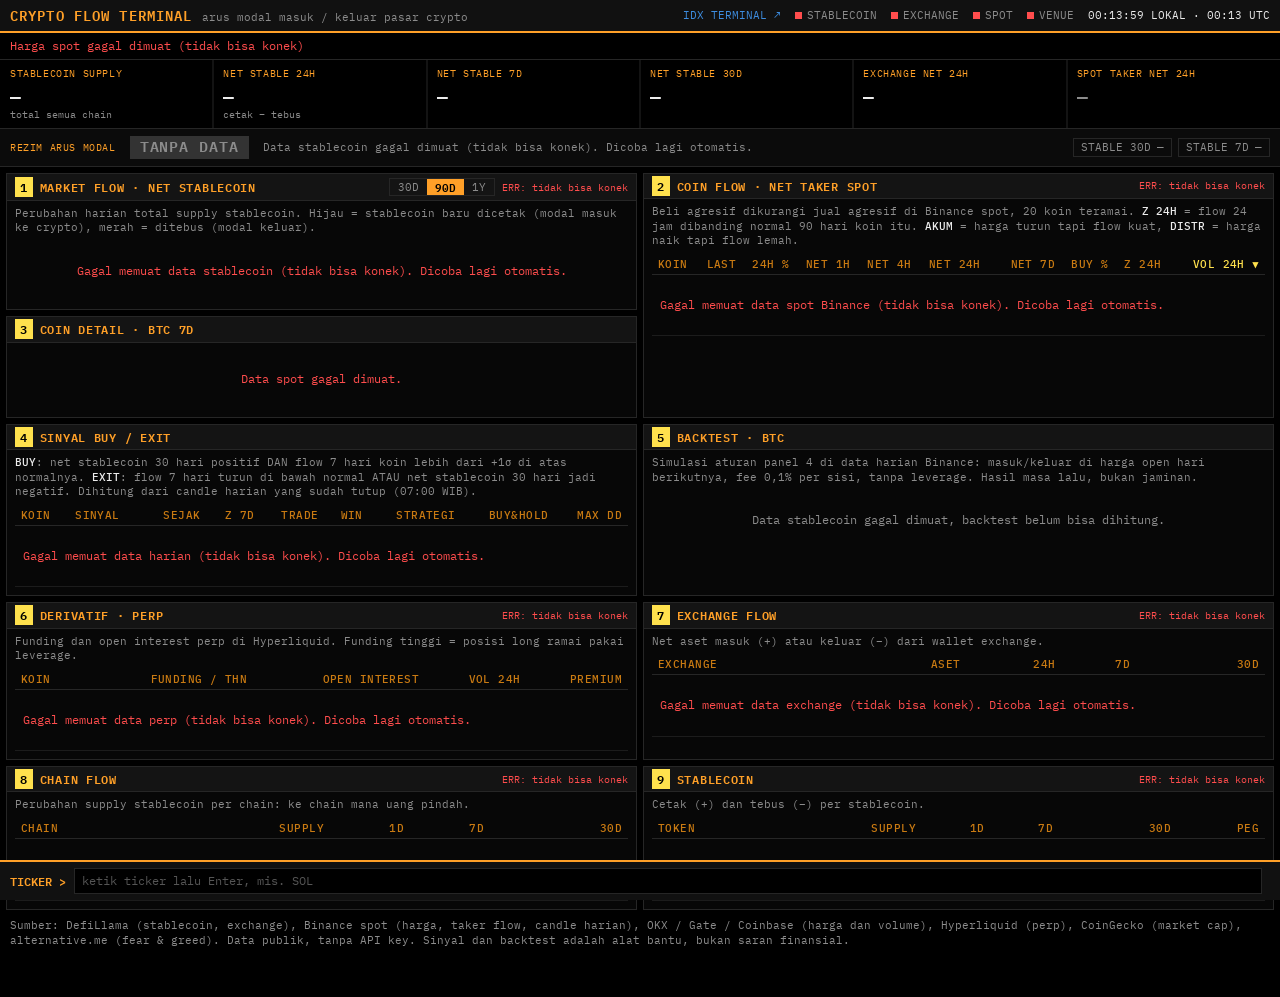
==== site/crypto/index.html @ e177fddb "Crypto Flow Terminal: sinyal BUY/EXIT, backtest, rezim, derivatif, venue lain - Panel sinyal BUY/EXI" ====
<!DOCTYPE html>
<html lang="id">
<head>
<meta charset="utf-8">
<meta name="viewport" content="width=device-width, initial-scale=1">
<title>Crypto Flow Terminal</title>
<link rel="preconnect" href="https://fonts.googleapis.com">
<link href="https://fonts.googleapis.com/css2?family=IBM+Plex+Mono:wght@400;500;600&display=swap" rel="stylesheet">
<style>
:root{
  --bg:#000; --panel:#070707; --line:#262626; --grid:#1c1c1c;
  --amber:#ffa028; --amber2:#c97a12; --key:#ffe14d; --ink:#ececec; --mute:#8c8c8c;
  --up:#2bd97c; --dn:#ff4d4d; --blue:#3d8de0;
}
*{box-sizing:border-box}
html,body{margin:0;background:var(--bg);color:var(--ink);font:12px/1.35 "IBM Plex Mono",Consolas,Menlo,"DejaVu Sans Mono",monospace;font-variant-numeric:tabular-nums}
a{color:var(--blue);text-decoration:none} a:hover{text-decoration:underline}
.top{display:flex;flex-wrap:wrap;gap:6px 16px;align-items:center;justify-content:space-between;padding:6px 10px;background:#111;border-bottom:2px solid var(--amber)}
.brand{color:var(--amber);font-weight:600;font-size:14px;letter-spacing:.08em}
.brand span{color:var(--mute);font-weight:400;font-size:11px;letter-spacing:0;margin-left:10px}
.sys{display:flex;flex-wrap:wrap;gap:4px 14px;align-items:center;color:var(--mute);font-size:11px}
.lamp{display:inline-block;width:7px;height:7px;background:#444;margin-right:5px}
.lamp.ok{background:var(--up)} .lamp.err{background:var(--dn)} .lamp.wait{background:var(--amber2)}
#clock{color:var(--ink)}
.tape{display:flex;gap:18px;overflow-x:auto;white-space:nowrap;padding:5px 10px;border-bottom:1px solid var(--line);scrollbar-width:none}
.tape::-webkit-scrollbar{display:none}
.tape b{color:var(--amber);font-weight:600;margin-right:6px}
.kpis{display:grid;grid-template-columns:repeat(auto-fit,minmax(150px,1fr));border-bottom:1px solid var(--line);overflow:hidden}
.kpi{padding:7px 10px;min-width:0;box-shadow:0 0 0 .5px var(--line)}
.kpi .k{color:var(--amber);font-size:10px;letter-spacing:.06em;white-space:nowrap;overflow:hidden;text-overflow:ellipsis}
.kpi .v{font-size:18px;font-weight:600;margin-top:2px;white-space:nowrap}
.kpi .s{font-size:10px;color:var(--mute);margin-top:1px;white-space:nowrap;overflow:hidden;text-overflow:ellipsis}
.regime{display:flex;flex-wrap:wrap;gap:6px 14px;align-items:center;padding:7px 10px;border-bottom:1px solid var(--line);background:#0b0b0b}
.regime .lbl{color:var(--amber);font-size:10px;letter-spacing:.06em}
.regime .state{font-size:15px;font-weight:600;padding:1px 10px;letter-spacing:.06em}
.st-on{background:var(--up);color:#000} .st-off{background:var(--dn);color:#000} .st-mid{background:var(--amber);color:#000} .st-na{background:#333;color:var(--mute)}
.regime .why{color:var(--mute);font-size:11px;flex:1 1 260px;min-width:0}
.chips{display:flex;flex-wrap:wrap;gap:4px 6px}
.chip{border:1px solid var(--line);padding:1px 7px;font-size:10.5px;white-space:nowrap}
.chip b{color:var(--mute);font-weight:400;margin-right:6px}
.grid{display:grid;gap:6px;padding:6px;grid-template-columns:repeat(6,minmax(0,1fr));
  grid-template-areas:"mkt mkt mkt coin coin coin" "det det det coin coin coin" "sig sig sig bt bt bt" "drv drv drv cex cex cex" "chain chain chain stab stab stab"}
@media(max-width:1050px){.grid{grid-template-columns:minmax(0,1fr);grid-template-areas:"mkt" "coin" "det" "sig" "bt" "drv" "cex" "chain" "stab"}}
.panel{background:var(--panel);border:1px solid var(--line);min-width:0;display:flex;flex-direction:column}
.ph{display:flex;flex-wrap:wrap;gap:4px 10px;align-items:center;justify-content:space-between;padding:4px 8px;background:#141414;border-bottom:1px solid var(--line)}
.ph h2{margin:0;font-size:12px;font-weight:600;color:var(--amber);letter-spacing:.06em}
.ph h2 i{font-style:normal;background:var(--key);color:#000;padding:0 5px;margin-right:7px}
.ph .age{color:var(--mute);font-size:10px}
.ph .age.err{color:var(--dn)}
.note{color:var(--mute);font-size:10.5px;padding:5px 8px 0;line-height:1.4}
.note b{color:var(--ink);font-weight:500}
.body{padding:6px 8px 8px;min-width:0}
.scroll{overflow-x:auto}
.seg{display:inline-flex;border:1px solid var(--line)}
.seg button{background:none;border:0;color:var(--mute);font:inherit;font-size:10.5px;padding:1px 8px;cursor:pointer}
.seg button.on{background:var(--amber);color:#000;font-weight:600}
table{width:100%;border-collapse:collapse}
th{color:var(--amber2);font-weight:500;font-size:10.5px;text-align:right;padding:3px 6px;border-bottom:1px solid var(--line);white-space:nowrap;letter-spacing:.04em}
th:first-child,td:first-child{text-align:left}
th.sort{cursor:pointer} th.sort:hover{color:var(--amber)} th.on{color:var(--key)}
td{padding:2.5px 6px;text-align:right;white-space:nowrap;border-bottom:1px solid var(--grid)}
td.l,th.l{text-align:left}
tr.pick{cursor:pointer} tr.pick:hover td{background:#141414}
tr.sel td{background:#1d1503} tr.sel td:first-child{color:var(--key)}
tr.tot td{border-top:1px solid var(--amber2);font-weight:600}
td.sym{color:var(--amber);font-weight:600}
.up{color:var(--up)} .dn{color:var(--dn)} .mute{color:var(--mute)}
.tag{display:inline-block;min-width:44px;text-align:center;padding:0 6px;font-size:10.5px;font-weight:600;letter-spacing:.04em}
.t-BUY{background:var(--up);color:#000} .t-HOLD{border:1px solid var(--up);color:var(--up)}
.t-EXIT{background:var(--dn);color:#000} .t-WAIT{border:1px solid #444;color:var(--mute)}
.t-AKUM{border:1px solid var(--up);color:var(--up)} .t-DISTR{border:1px solid var(--dn);color:var(--dn)}
.db{display:inline-block;position:relative;width:64px;height:9px;vertical-align:middle;background:linear-gradient(var(--line),var(--line)) center/1px 100% no-repeat}
.db span{position:absolute;top:1px;height:7px}
.db .p{left:50%;background:var(--up);border-radius:0 2px 2px 0} .db .n{right:50%;background:var(--dn);border-radius:2px 0 0 2px}
.empty{color:var(--mute);padding:22px 8px;text-align:center;white-space:normal}
.empty.err{color:var(--dn)}
svg{display:block;width:100%}
svg text{fill:var(--mute);font:10px "IBM Plex Mono",Consolas,Menlo,monospace}
.col .hit{fill:transparent} .col:hover .hit{fill:rgba(255,255,255,.08)}
.col .pt{opacity:0} .col:hover .pt{opacity:1}
.dh{display:flex;flex-wrap:wrap;gap:4px 18px;align-items:baseline;margin-bottom:4px}
.dh .big{font-size:18px;font-weight:600;color:var(--amber)}
.ct{color:var(--amber2);font-size:10px;letter-spacing:.05em;margin:8px 0 2px}
.lg{display:flex;flex-wrap:wrap;gap:4px 16px;font-size:10.5px;color:var(--mute);margin:4px 0 2px}
.lg i{display:inline-block;width:14px;height:2px;vertical-align:middle;margin-right:6px}
.stats{display:grid;grid-template-columns:repeat(auto-fit,minmax(96px,1fr));gap:6px 12px;margin-bottom:4px}
.stats div>span{display:block;color:var(--mute);font-size:10px;letter-spacing:.04em}
.stats div b{font-size:14px;font-weight:600;white-space:nowrap}
#tip{position:fixed;z-index:9;pointer-events:none;display:none;background:#000;border:1px solid var(--amber);padding:4px 7px;font-size:11px;white-space:nowrap}
#tip b{color:var(--amber);font-weight:500}
.cmd{display:flex;align-items:center;gap:8px;padding:6px 10px;border-top:2px solid var(--amber);background:#111;position:sticky;bottom:0}
.cmd label{color:var(--amber);font-weight:600}
.cmd input{flex:1;min-width:0;background:#000;border:1px solid var(--line);color:var(--key);font:inherit;padding:4px 7px;text-transform:uppercase;outline:none}
.cmd input:focus{border-color:var(--amber)}
.cmd input::placeholder{color:#555;text-transform:none}
.cmd span{color:var(--mute);font-size:10.5px}
.foot{color:var(--mute);font-size:10.5px;padding:2px 10px 8px;line-height:1.5}
</style>
</head>
<body>
<div class="top">
  <div class="brand">CRYPTO FLOW TERMINAL<span>arus modal masuk / keluar pasar crypto</span></div>
  <div class="sys">
    <a href="../">IDX TERMINAL ↗</a>
    <span><i class="lamp" id="l-llama"></i>STABLECOIN</span>
    <span><i class="lamp" id="l-cex"></i>EXCHANGE</span>
    <span><i class="lamp" id="l-bin"></i>SPOT</span>
    <span><i class="lamp" id="l-ven"></i>VENUE</span>
    <span id="clock"></span>
  </div>
</div>
<div class="tape" id="tape"><span class="mute">memuat harga…</span></div>
<div class="kpis" id="kpis"></div>
<div class="regime" id="regime"></div>

<div class="grid">
  <section class="panel" style="grid-area:mkt">
    <div class="ph"><h2><i>1</i>MARKET FLOW · NET STABLECOIN</h2>
      <div><span class="seg" id="rng"><button data-r="30">30D</button><button data-r="90">90D</button><button data-r="365">1Y</button></span> <span class="age" id="a-mkt"></span></div></div>
    <div class="note">Perubahan harian total supply stablecoin. Hijau = stablecoin baru dicetak (modal masuk ke crypto), merah = ditebus (modal keluar).</div>
    <div class="body"><div id="c-mkt"></div></div>
  </section>

  <section class="panel" style="grid-area:coin">
    <div class="ph"><h2><i>2</i>COIN FLOW · NET TAKER SPOT</h2><span class="age" id="a-coin"></span></div>
    <div class="note">Beli agresif dikurangi jual agresif di Binance spot, 20 koin teramai. <b>Z 24H</b> = flow 24 jam dibanding normal 90 hari koin itu. <b>AKUM</b> = harga turun tapi flow kuat, <b>DISTR</b> = harga naik tapi flow lemah.</div>
    <div class="body scroll"><table><thead id="h-coin"></thead><tbody id="b-coin"></tbody></table></div>
  </section>

  <section class="panel" style="grid-area:det">
    <div class="ph"><h2><i>3</i>COIN DETAIL · <span id="d-sym">BTC</span> 7D</h2><span class="age" id="a-det"></span></div>
    <div class="body"><div id="c-det"></div></div>
  </section>

  <section class="panel" style="grid-area:sig">
    <div class="ph"><h2><i>4</i>SINYAL BUY / EXIT</h2><span class="age" id="a-sig"></span></div>
    <div class="note"><b>BUY</b>: net stablecoin 30 hari positif DAN flow 7 hari koin lebih dari +1σ di atas normalnya. <b>EXIT</b>: flow 7 hari turun di bawah normal ATAU net stablecoin 30 hari jadi negatif. Dihitung dari candle harian yang sudah tutup (07:00 WIB).</div>
    <div class="body scroll"><table><thead><tr><th>KOIN</th><th class="l">SINYAL</th><th>SEJAK</th><th>Z 7D</th><th>TRADE</th><th>WIN</th><th>STRATEGI</th><th>BUY&amp;HOLD</th><th>MAX DD</th></tr></thead><tbody id="b-sig"></tbody></table></div>
  </section>

  <section class="panel" style="grid-area:bt">
    <div class="ph"><h2><i>5</i>BACKTEST · <span id="bt-sym">BTC</span></h2><span class="age" id="a-bt"></span></div>
    <div class="note">Simulasi aturan panel 4 di data harian Binance: masuk/keluar di harga open hari berikutnya, fee 0,1% per sisi, tanpa leverage. Hasil masa lalu, bukan jaminan.</div>
    <div class="body"><div id="c-bt"></div></div>
  </section>

  <section class="panel" style="grid-area:drv">
    <div class="ph"><h2><i>6</i>DERIVATIF · PERP</h2><span class="age" id="a-drv"></span></div>
    <div class="note">Funding dan open interest perp di Hyperliquid. Funding tinggi = posisi long ramai pakai leverage.</div>
    <div class="body scroll"><table><thead><tr><th>KOIN</th><th>FUNDING / THN</th><th>OPEN INTEREST</th><th>VOL 24H</th><th>PREMIUM</th></tr></thead><tbody id="b-drv"></tbody></table></div>
  </section>

  <section class="panel" style="grid-area:cex">
    <div class="ph"><h2><i>7</i>EXCHANGE FLOW</h2><span class="age" id="a-cex"></span></div>
    <div class="note">Net aset masuk (+) atau keluar (−) dari wallet exchange.</div>
    <div class="body scroll"><table><thead><tr><th>EXCHANGE</th><th>ASET</th><th>24H</th><th>7D</th><th></th><th>30D</th></tr></thead><tbody id="b-cex"></tbody></table></div>
  </section>

  <section class="panel" style="grid-area:chain">
    <div class="ph"><h2><i>8</i>CHAIN FLOW</h2><span class="age" id="a-chain"></span></div>
    <div class="note">Perubahan supply stablecoin per chain: ke chain mana uang pindah.</div>
    <div class="body scroll"><table><thead><tr><th>CHAIN</th><th>SUPPLY</th><th>1D</th><th>7D</th><th></th><th>30D</th></tr></thead><tbody id="b-chain"></tbody></table></div>
  </section>

  <section class="panel" style="grid-area:stab">
    <div class="ph"><h2><i>9</i>STABLECOIN</h2><span class="age" id="a-stab"></span></div>
    <div class="note">Cetak (+) dan tebus (−) per stablecoin.</div>
    <div class="body scroll"><table><thead><tr><th>TOKEN</th><th>SUPPLY</th><th>1D</th><th>7D</th><th></th><th>30D</th><th>PEG</th></tr></thead><tbody id="b-stab"></tbody></table></div>
  </section>
</div>

<div class="foot">Sumber: DefiLlama (stablecoin, exchange), Binance spot (harga, taker flow, candle harian), OKX / Gate / Coinbase (harga dan volume), Hyperliquid (perp), CoinGecko (market cap), alternative.me (fear &amp; greed). Data publik, tanpa API key. Sinyal dan backtest adalah alat bantu, bukan saran finansial.</div>
<div class="cmd"><label for="cmd">TICKER &gt;</label><input id="cmd" placeholder="ketik ticker lalu Enter, mis. SOL" autocomplete="off" spellcheck="false"><span id="cmd-msg"></span></div>
<div id="tip"></div>

<script>
'use strict';
const LL='https://stablecoins.llama.fi', LA='https://api.llama.fi';
const BIN=['https://data-api.binance.vision','https://api.binance.com'];
const SKIP=new Set('USDC FDUSD TUSD USDP DAI BUSD USD1 XUSD BFUSD USDE PYUSD RLUSD USDS FRAX EUR EURI AEUR GBP TRY BRL WBTC WBETH BNSOL PAXG XAUT'.split(' '));
const TAPE=['BTC','ETH','SOL','BNB','XRP','DOGE','ADA','TRX'];
const DAY=864e5;
/* aturan sinyal */
const ZW=7, ZN=90, ZIN=1, ZOUT=0, WARM=100, FEE=0.001;
const S={ feed:{}, series:[], smap:null, assets:[], chains:[], cex:[], cexTot:null, tick:{}, coins:[], coinsAt:0, flows:{}, daily:{}, mcache:{},
  okx:{}, gate:{}, cb:{}, hl:{}, sel:'BTC', range:90, sort:'vol', glob:null, fng:null, binHost:null, rot:0 };
try{ const p=JSON.parse(localStorage.getItem('flow-terminal')||'{}'); if(p.sel) S.sel=p.sel; if(p.range) S.range=p.range; if(p.sort) S.sort=p.sort; }catch(e){}
const keep=()=>{ try{ localStorage.setItem('flow-terminal',JSON.stringify({sel:S.sel,range:S.range,sort:S.sort})); }catch(e){} };

/* ---------- helpers ---------- */
const $=id=>document.getElementById(id);
const esc=s=>String(s==null?'':s).replace(/[&<>"']/g,c=>({'&':'&amp;','<':'&lt;','>':'&gt;','"':'&quot;',"'":'&#39;'}[c]));
const num=v=>(v==null||v===''||!isFinite(+v))?null:+v;
const sumv=o=>o?Object.values(o).reduce((a,b)=>a+(+b||0),0):0;
function abbr(a){ return a>=1e12?(a/1e12).toFixed(2)+'T':a>=1e9?(a/1e9).toFixed(2)+'B':a>=1e6?(a/1e6).toFixed(1)+'M':a>=1e3?(a/1e3).toFixed(0)+'K':a.toFixed(0); }
const money=v=>v==null?'—':'$'+abbr(Math.abs(v));
const flow=v=>v==null?'<span class="mute">—</span>':'<span class="'+(v>=0?'up':'dn')+'">'+(v>=0?'+':'−')+abbr(Math.abs(v))+'</span>';
const flowTxt=v=>v==null?'—':(v>=0?'+':'−')+'$'+abbr(Math.abs(v));
const sgn=(v,d,suf)=>v==null?'<span class="mute">—</span>':'<span class="'+(v>=0?'up':'dn')+'">'+(v>=0?'+':'−')+Math.abs(v).toFixed(d==null?2:d)+(suf||'')+'</span>';
const pct=(v,d)=>sgn(v,d,'%');
const pctTxt=(v,d)=>v==null?'—':(v>=0?'+':'−')+Math.abs(v).toFixed(d==null?0:d)+'%';
const price=p=>p==null?'—':p>=1000?p.toLocaleString('en-US',{maximumFractionDigits:0}):p>=1?p.toFixed(2):p>=0.01?p.toFixed(4):p.toPrecision(3);
function ago(ts){ if(!ts) return ''; const s=Math.max(0,(Date.now()-ts)/1000); return s<90?Math.floor(s)+'s':s<5400?Math.floor(s/60)+'m':(s/3600).toFixed(1)+'h'; }
const dfmt=new Intl.DateTimeFormat('id-ID',{day:'2-digit',month:'short',timeZone:'UTC'});
const yfmt=new Intl.DateTimeFormat('id-ID',{day:'2-digit',month:'short',year:'2-digit',timeZone:'UTC'});
const mfmt=new Intl.DateTimeFormat('id-ID',{month:'short',year:'2-digit',timeZone:'UTC'});
const hfmt=new Intl.DateTimeFormat('id-ID',{day:'2-digit',month:'short',hour:'2-digit',minute:'2-digit',hour12:false});
const lfmt=new Intl.DateTimeFormat('id-ID',{day:'2-digit',month:'short'});
function divbar(v,max){ if(v==null||!max) return '<span class="db"></span>'; const w=Math.min(50,Math.abs(v)/max*50);
  return '<span class="db"><span class="'+(v>=0?'p':'n')+'" style="width:'+w.toFixed(1)+'%"></span></span>'; }

async function getJSON(url,ms,opt){ const c=new AbortController(), t=setTimeout(()=>c.abort(),ms||25000);
  try{ const r=await fetch(url,Object.assign({signal:c.signal},opt||{})); if(!r.ok) throw new Error('HTTP '+r.status); return await r.json(); }
  finally{ clearTimeout(t); } }
async function bget(path){ const hosts=S.binHost?[S.binHost,...BIN.filter(h=>h!==S.binHost)]:BIN; let err;
  for(const h of hosts){ try{ const j=await getJSON(h+path,15000); S.binHost=h; return j; }catch(e){ err=e; } } throw err; }
async function feed(name,fn,quiet){ const f=S.feed[name]||(S.feed[name]={});
  try{ await fn(); f.ok=true; f.at=Date.now(); f.err=''; }
  catch(e){ f.ok=false; f.err=e&&e.name==='AbortError'?'timeout':/fetch|network/i.test(e&&e.message||'')?'tidak bisa konek':(e&&e.message)||'error'; }
  if(!quiet) render(); }

/* ---------- loaders ---------- */
const loadSeries=()=>feed('series',async()=>{
  const j=await getJSON(LL+'/stablecoincharts/all',45000);
  const s=j.map(d=>({t:+d.date*1000,v:sumv(d.totalCirculatingUSD)})).filter(x=>x.t&&x.v>0);
  if(s.length<40) throw new Error('data kosong'); S.series=s; S.smap=new Map(s.map(x=>[x.t,x.v])); S.mcache={}; });

const loadStables=()=>feed('stables',async()=>{
  const j=await getJSON(LL+'/stablecoins?includePrices=true',45000);
  const P=[['d1','circulatingPrevDay'],['d7','circulatingPrevWeek'],['d30','circulatingPrevMonth']];
  const assets=[], ch={};
  for(const a of j.peggedAssets||[]){
    if(a.pegType!=='peggedUSD') continue;
    const cur=num(a.circulating&&a.circulating.peggedUSD); if(!cur) continue;
    const row={sym:a.symbol,name:a.name,cur,price:num(a.price)};
    for(const [k,f] of P){ const pv=num(a[f]&&a[f].peggedUSD); row[k]=pv==null?null:cur-pv; }
    assets.push(row);
    for(const [c,o] of Object.entries(a.chainCirculating||{})){
      const cc=num(o.current&&o.current.peggedUSD); if(cc==null) continue;
      const e=ch[c]||(ch[c]={name:c,cur:0,d1:0,d7:0,d30:0}); e.cur+=cc;
      for(const [k,f] of P){ const pv=num(o[f]&&o[f].peggedUSD); if(pv!=null) e[k]+=cc-pv; }
    }
  }
  if(!assets.length) throw new Error('data kosong');
  S.assets=assets.sort((a,b)=>b.cur-a.cur).slice(0,14);
  S.chains=Object.values(ch).sort((a,b)=>b.cur-a.cur).slice(0,14); });

const loadCex=()=>feed('cex',async()=>{
  const j=await getJSON(LA+'/cexs',30000);
  const rows=(j.cexs||[]).map(c=>({name:c.name,tvl:num(c.cleanAssetsTvl)||num(c.currentTvl),d1:num(c.inflows_24h),d7:num(c.inflows_1w),d30:num(c.inflows_1m)})).filter(c=>c.tvl>0);
  if(!rows.length) throw new Error('data kosong');
  const tot={tvl:0,d1:0,d7:0,d30:0}; for(const r of rows){ tot.tvl+=r.tvl; tot.d1+=r.d1||0; tot.d7+=r.d7||0; tot.d30+=r.d30||0; }
  S.cexTot=tot; S.cex=rows.sort((a,b)=>b.tvl-a.tvl).slice(0,13); });

const loadTickers=()=>feed('bin',async()=>{
  const all=await bget('/api/v3/ticker/24hr');
  const t={};
  for(const x of all){ const s=x.symbol||''; if(!s.endsWith('USDT')) continue; const b=s.slice(0,-4);
    if(!b||SKIP.has(b)||/(UP|DOWN|BULL|BEAR)$/.test(b)) continue;
    t[b]={sym:b,last:num(x.lastPrice),chg:num(x.priceChangePercent),vol:num(x.quoteVolume)||0}; }
  if(!Object.keys(t).length) throw new Error('data kosong');
  S.tick=t;
  if(!S.coins.length||Date.now()-S.coinsAt>300000){
    S.coins=Object.values(t).filter(x=>x.last>0).sort((a,b)=>b.vol-a.vol).slice(0,20).map(x=>x.sym); S.coinsAt=Date.now();
    if(!t[S.sel]) S.sel=S.coins[0]; }
});
async function loadFlow(sym){
  try{ const k=await bget('/api/v3/klines?symbol='+encodeURIComponent(sym)+'USDT&interval=15m&limit=672');
    if(!Array.isArray(k)||!k.length) return;
    S.flows[sym]={at:Date.now(),bars:k.map(a=>({t:+a[0],c:+a[4],q:+a[7],tb:+a[10]}))}; }catch(e){}
}
async function loadDaily(sym){
  try{ const k=await bget('/api/v3/klines?symbol='+encodeURIComponent(sym)+'USDT&interval=1d&limit=1000');
    if(!Array.isArray(k)||k.length<2) return;
    k.pop();   /* candle terakhir masih berjalan: sinyal cuma pakai yang sudah tutup */
    S.daily[sym]={at:Date.now(),bars:k.map(a=>({t:+a[0],o:+a[1],c:+a[4],q:+a[7],tb:+a[10]}))}; delete S.mcache[sym]; }catch(e){}
}
const loadGlobal=()=>feed('glob',async()=>{ const d=(await getJSON('https://api.coingecko.com/api/v3/global',15000)).data;
  S.glob={mcap:num(d.total_market_cap.usd),chg:num(d.market_cap_change_percentage_24h_usd),btcd:num(d.market_cap_percentage.btc)}; });
const loadFng=()=>feed('fng',async()=>{ const d=(await getJSON('https://api.alternative.me/fng/?limit=1',15000)).data[0];
  S.fng={v:num(d.value),label:d.value_classification}; });

/* venue lain: harga + volume 24 jam */
const loadOkx=()=>feed('okx',async()=>{ const j=await getJSON('https://www.okx.com/api/v5/market/tickers?instType=SPOT',20000); const m={};
  for(const x of j.data||[]){ const id=x.instId||''; if(!id.endsWith('-USDT')) continue; const last=num(x.last), o=num(x.open24h);
    m[id.slice(0,-5)]={last,chg:last&&o?(last/o-1)*100:null,vol:num(x.volCcy24h)}; }
  if(!Object.keys(m).length) throw new Error('data kosong'); S.okx=m; },true);
const loadGate=()=>feed('gate',async()=>{ const j=await getJSON('https://api.gateio.ws/api/v4/spot/tickers',20000); const m={};
  for(const x of j||[]){ const id=x.currency_pair||''; if(!id.endsWith('_USDT')) continue; m[id.slice(0,-5)]={last:num(x.last),chg:num(x.change_percentage),vol:num(x.quote_volume)}; }
  if(!Object.keys(m).length) throw new Error('data kosong'); S.gate=m; },true);
const loadHl=()=>feed('hl',async()=>{ const j=await getJSON('https://api.hyperliquid.xyz/info',20000,{method:'POST',headers:{'Content-Type':'application/json'},body:JSON.stringify({type:'metaAndAssetCtxs'})});
  const m={}; (j[0].universe||[]).forEach((u,i)=>{ const c=j[1][i]; if(!c||u.isDelisted) return; let name=u.name, k=1;
    if(/^k[A-Z]/.test(name)){ name=name.slice(1); k=1000; }
    const mark=num(c.markPx), prev=num(c.prevDayPx), oi=num(c.openInterest), f=num(c.funding), pr=num(c.premium);
    m[name]={last:mark==null?null:mark/k,chg:mark&&prev?(mark/prev-1)*100:null,vol:num(c.dayNtlVlm),oi:oi!=null&&mark!=null?oi*mark:null,fund:f==null?null:f*24*365*100,prem:pr==null?null:pr*100}; });
  if(!Object.keys(m).length) throw new Error('data kosong'); S.hl=m; },true);
async function loadCb(sym){ try{ const d=await getJSON('https://api.exchange.coinbase.com/products/'+encodeURIComponent(sym)+'-USD/stats',12000);
  const last=num(d.last), o=num(d.open), v=num(d.volume); S.cb[sym]={at:Date.now(),last,chg:last&&o?(last/o-1)*100:null,vol:last!=null&&v!=null?v*last:null}; }
  catch(e){ S.cb[sym]={at:Date.now(),none:true}; } }
async function loadVenues(){ await Promise.all([loadOkx(),loadGate(),loadHl(),loadCb('BTC'),S.sel!=='BTC'?loadCb(S.sel):null]); renderTop(); renderDetail(); renderDrv(); }

/* ---------- flow intraday ---------- */
function stat(sym){ const f=S.flows[sym]; if(!f) return null; const b=f.bars;
  const net=n=>{ let s=0; for(const x of b.slice(-n)) s+=2*x.tb-x.q; return s; };
  let q=0,tb=0; for(const x of b.slice(-96)){ q+=x.q; tb+=x.tb; }
  const d1=net(96), o={h1:net(4),h4:net(16),d1,d7:net(672),buy:q?tb/q*100:null,z24:null,div:''};
  const m=model(sym);
  if(m&&q&&m.sd1){ o.z24=(d1/q-m.mu1)/m.sd1; const chg=(S.tick[sym]||{}).chg;
    if(chg!=null){ if(chg<=-2&&o.z24>=1) o.div='AKUM'; else if(chg>=2&&o.z24<=-1) o.div='DISTR'; } }
  return o; }

/* ---------- model sinyal + backtest (candle harian) ---------- */
function stableAt(t){ if(!S.smap) return null; for(let k=0;k<5;k++){ const v=S.smap.get(t-k*DAY); if(v) return v; } return null; }
function model(sym){
  const d=S.daily[sym]; if(!d||!S.smap) return null;
  const hit=S.mcache[sym]; if(hit&&hit.at===d.at) return hit;
  const b=d.bars, n=b.length; if(n<WARM+30) return (S.mcache[sym]={at:d.at,short:true,n});
  const fr=new Array(n).fill(null), z=new Array(n).fill(null); let sn=0,sq=0;
  for(let i=0;i<n;i++){ sn+=2*b[i].tb-b[i].q; sq+=b[i].q; if(i>=ZW){ sn-=2*b[i-ZW].tb-b[i-ZW].q; sq-=b[i-ZW].q; } if(i>=ZW-1&&sq>0) fr[i]=sn/sq; }
  for(let i=ZW+ZN-2;i<n;i++){ let m=0,ok=true; for(let j=i-ZN+1;j<=i;j++){ if(fr[j]==null){ ok=false; break; } m+=fr[j]; } if(!ok) continue; m/=ZN;
    let v=0; for(let j=i-ZN+1;j<=i;j++) v+=(fr[j]-m)*(fr[j]-m); const sd=Math.sqrt(v/ZN); z[i]=sd?(fr[i]-m)/sd:0; }
  const st=b.map(x=>{ const a=stableAt(x.t), p=stableAt(x.t-30*DAY); return a&&p?a-p:null; });
  const sig=new Array(n).fill(false); let on=false;
  for(let i=0;i<n;i++){ if(!on&&z[i]!=null&&z[i]>ZIN&&st[i]>0) on=true; else if(on&&((z[i]!=null&&z[i]<ZOUT)||(st[i]!=null&&st[i]<0))) on=false; sig[i]=on; }
  /* backtest: sinyal di close hari i dieksekusi di open hari i+1 */
  let eq=1,be=1,inP=false,ent=0,entT=0,peak=1,dd=0,bpeak=1,bdd=0,days=0; const curve=[], trades=[];
  for(let k=WARM;k<n;k++){ const want=sig[k-1];
    if(want&&!inP){ eq*=(1-FEE)*b[k].c/b[k].o; inP=true; ent=b[k].o; entT=b[k].t; }
    else if(want&&inP){ eq*=b[k].c/b[k-1].c; }
    else if(!want&&inP){ eq*=b[k].o/b[k-1].c*(1-FEE); inP=false; trades.push({a:entT,b:b[k].t,r:(b[k].o/ent*(1-FEE)*(1-FEE)-1)*100}); }
    be*= k===WARM? b[k].c/b[k].o : b[k].c/b[k-1].c;
    if(inP) days++; peak=Math.max(peak,eq); dd=Math.max(dd,1-eq/peak); bpeak=Math.max(bpeak,be); bdd=Math.max(bdd,1-be/bpeak);
    curve.push({t:b[k].t,s:eq*100,h:be*100,in:inP}); }
  if(inP) trades.push({a:entT,b:null,r:(b[n-1].c/ent*(1-FEE)-1)*100});
  const last=sig[n-1], prev=sig[n-2]; let since=1; while(since<n&&sig[n-1-since]===last) since++;
  /* distribusi flow harian 90 hari terakhir, untuk Z 24H live */
  const f1=b.slice(-ZN).map(x=>x.q?(2*x.tb-x.q)/x.q:0), mu1=f1.reduce((a,x)=>a+x,0)/f1.length, sd1=Math.sqrt(f1.reduce((a,x)=>a+(x-mu1)*(x-mu1),0)/f1.length);
  const wins=trades.filter(t=>t.r>0).length;
  return (S.mcache[sym]={at:d.at,n,from:b[WARM].t,to:b[n-1].t,state:last?(prev?'HOLD':'BUY'):(prev?'EXIT':'WAIT'),since,z:z[n-1],st30:st[n-1],
    ret:(eq-1)*100,bh:(be-1)*100,dd:dd*100,bhdd:bdd*100,nt:trades.length,win:trades.length?wins/trades.length*100:null,expo:days/(n-WARM)*100,curve,trades,mu1,sd1});
}

/* ---------- charts (SVG) ---------- */
function niceStep(x){ const p=Math.pow(10,Math.floor(Math.log10(x))), f=x/p; return (f<1.5?1:f<3.5?2:f<7.5?5:10)*p; }
function frame(el,h,lo,hi,times,tfmt,yf){
  const w=Math.max(240,el.clientWidth||600), m={l:8,r:52,t:6,b:16}, iw=w-m.l-m.r, ih=h-m.t-m.b;
  if(hi===lo){ hi+=1; lo-=1; }
  const y=v=>m.t+(hi-v)/(hi-lo)*ih, step=niceStep((hi-lo)/3);
  let g='';
  for(let v=Math.ceil(lo/step)*step; v<=hi+1e-9; v+=step){ const yy=y(v).toFixed(1);
    g+='<line x1="'+m.l+'" x2="'+(m.l+iw)+'" y1="'+yy+'" y2="'+yy+'" stroke="'+(Math.abs(v)<step/1e6?'#666':'#1c1c1c')+'"/><text x="'+(m.l+iw+5)+'" y="'+(+yy+3)+'">'+yf(v)+'</text>'; }
  const n=times.length, nl=Math.max(2,Math.min(6,Math.floor(iw/90)));
  for(let i=0;i<nl;i++){ const k=Math.round(i*(n-1)/(nl-1)), x=m.l+(k+0.5)*iw/n;
    g+='<text x="'+x.toFixed(1)+'" y="'+(h-3)+'" text-anchor="'+(i===0?'start':i===nl-1?'end':'middle')+'">'+esc(tfmt(times[k]))+'</text>'; }
  return {w,h,m,iw,ih,y,g,bw:iw/n};
}
function barChart(el,data,h,tfmt,tip){
  const vals=data.map(d=>d.v), f=frame(el,h,Math.min(0,...vals),Math.max(0,...vals),data.map(d=>d.t),tfmt,v=>(v<0?'−':'')+abbr(Math.abs(v)));
  const y0=f.y(0), gap=f.bw>4?1:0; let s='';
  data.forEach((d,i)=>{ const x=f.m.l+i*f.bw, yv=f.y(d.v), top=Math.min(y0,yv), hh=Math.max(1,Math.abs(yv-y0));
    s+='<g class="col" data-tip="'+esc(tip(d))+'"><rect class="hit" x="'+x.toFixed(2)+'" y="'+f.m.t+'" width="'+f.bw.toFixed(2)+'" height="'+f.ih+'"/>'+
       '<rect x="'+(x+gap/2).toFixed(2)+'" y="'+top.toFixed(2)+'" width="'+Math.max(0.6,f.bw-gap).toFixed(2)+'" height="'+hh.toFixed(2)+'" fill="'+(d.v>=0?'#2bd97c':'#ff4d4d')+'"/></g>'; });
  el.innerHTML='<svg viewBox="0 0 '+f.w+' '+f.h+'" height="'+f.h+'" role="img">'+f.g+s+'</svg>';
}
/* series: [{color, vals:[...]}], semua sepanjang times */
function lineChart(el,times,series,h,tfmt,yf,tip){
  let lo=Infinity,hi=-Infinity; for(const s of series) for(const v of s.vals){ if(v<lo) lo=v; if(v>hi) hi=v; }
  const pad=(hi-lo)*0.08||hi*0.01||1, f=frame(el,h,lo-pad,hi+pad,times,tfmt,yf), n=times.length;
  let paths='', cols='';
  for(const s of series){ let p=''; for(let i=0;i<n;i++) p+=(i?'L':'M')+(f.m.l+(i+0.5)*f.bw).toFixed(1)+' '+f.y(s.vals[i]).toFixed(1);
    paths+='<path d="'+p+'" fill="none" stroke="'+s.color+'" stroke-width="2" stroke-linejoin="round"/>'; }
  for(let i=0;i<n;i++){ const x=f.m.l+(i+0.5)*f.bw;
    cols+='<g class="col" data-tip="'+esc(tip(i))+'"><rect class="hit" x="'+(f.m.l+i*f.bw).toFixed(2)+'" y="'+f.m.t+'" width="'+Math.max(f.bw,1).toFixed(2)+'" height="'+f.ih+'"/>'+
      series.map(s=>'<circle class="pt" cx="'+x.toFixed(1)+'" cy="'+f.y(s.vals[i]).toFixed(1)+'" r="4" fill="'+s.color+'" stroke="#000" stroke-width="2"/>').join('')+'</g>'; }
  el.innerHTML='<svg viewBox="0 0 '+f.w+' '+f.h+'" height="'+f.h+'" role="img">'+f.g+paths+cols+'</svg>';
}

/* ---------- render ---------- */
function age(id,name,extra){ const f=S.feed[name]||{}, el=$(id);
  el.className='age'+(f.ok===false?' err':''); el.textContent=f.ok===false?'ERR: '+f.err+(f.at?' · data '+ago(f.at):''):f.at?(extra?extra+' · ':'')+'upd '+ago(f.at):'memuat…'; }
function lamp(id,names){ const fs=names.map(n=>S.feed[n]||{}); $(id).className='lamp '+(fs.some(f=>f.ok===false)?'err':fs.every(f=>f.ok)?'ok':'wait'); }
const emptyRow=(n,name,what)=>{ const f=S.feed[name]||{}; return '<tr><td colspan="'+n+'" class="empty'+(f.ok===false?' err':'')+'">'+(f.ok===false?'Gagal memuat '+what+' ('+esc(f.err)+'). Dicoba lagi otomatis.':'Memuat '+what+'…')+'</td></tr>'; };

function renderTop(){
  lamp('l-llama',['series','stables']); lamp('l-cex',['cex']); lamp('l-bin',['bin']); lamp('l-ven',['okx','gate','hl']);
  const t=TAPE.map(s=>S.tick[s]).filter(Boolean);
  if(t.length) $('tape').innerHTML=t.map(x=>'<span><b>'+esc(x.sym)+'</b>'+price(x.last)+' '+pct(x.chg)+'</span>').join('');
  else if((S.feed.bin||{}).ok===false) $('tape').innerHTML='<span class="dn">Harga spot gagal dimuat ('+esc(S.feed.bin.err)+')</span>';

  const s=S.series, n=s.length, k=[];
  const d=i=>n>i?s[n-1].v-s[n-1-i].v:null;
  const tile=(a,b,c)=>k.push('<div class="kpi"><div class="k">'+a+'</div><div class="v">'+b+'</div><div class="s">'+(c||'&nbsp;')+'</div></div>');
  tile('STABLECOIN SUPPLY',n?money(s[n-1].v):'—','total semua chain');
  tile('NET STABLE 24H',n?flow(d(1)):'—','cetak − tebus');
  tile('NET STABLE 7D',n?flow(d(7)):'—',n?pct(d(7)/s[n-8].v*100)+' dari supply':'');
  tile('NET STABLE 30D',n?flow(d(30)):'—',n?pct(d(30)/s[n-31].v*100)+' dari supply':'');
  tile('EXCHANGE NET 24H',S.cexTot?flow(S.cexTot.d1):'—',S.cexTot?'7D '+flowTxt(S.cexTot.d7):'');
  const st=S.coins.map(stat).filter(Boolean), tk=st.length?st.reduce((a,x)=>a+x.d1,0):null;
  tile('SPOT TAKER NET 24H',flow(tk),st.length?st.length+' koin teramai · Binance':'');
  if(S.glob) tile('TOTAL MARKET CAP',money(S.glob.mcap),'24H '+pct(S.glob.chg)+' · BTC.D '+(S.glob.btcd==null?'—':S.glob.btcd.toFixed(1)+'%'));
  if(S.fng&&S.fng.v!=null) tile('FEAR &amp; GREED',S.fng.v.toFixed(0),esc(S.fng.label||''));
  $('kpis').innerHTML=k.join('');

  /* rezim */
  const d7=n?d(7):null, d30=n?d(30):null;
  let cls='st-na', lab='MEMUAT', why='Menunggu data stablecoin.';
  if((S.feed.series||{}).ok===false&&!n){ lab='TANPA DATA'; why='Data stablecoin gagal dimuat ('+esc(S.feed.series.err)+'). Dicoba lagi otomatis.'; }
  if(d7!=null&&d30!=null){
    if(d30>0&&d7>0){ cls='st-on'; lab='RISK-ON'; why='Stablecoin bertambah di 7 dan 30 hari terakhir: modal masuk ke crypto. Filter pasar untuk sinyal BUY terbuka.'; }
    else if(d30<0&&d7<0){ cls='st-off'; lab='RISK-OFF'; why='Stablecoin berkurang di 7 dan 30 hari terakhir: modal keluar dari crypto. Sinyal BUY ditahan.'; }
    else { cls='st-mid'; lab='TRANSISI'; why=d30>0?'Net 30 hari masih positif tapi 7 hari terakhir negatif: arus masuk melambat.':'Net 30 hari masih negatif tapi 7 hari terakhir positif: arus keluar mulai mereda. Sinyal BUY masih ditahan.'; } }
  const chip=(a,b)=>'<span class="chip"><b>'+a+'</b>'+b+'</span>', c=[];
  c.push(chip('STABLE 30D',flow(d30))); c.push(chip('STABLE 7D',flow(d7)));
  const zs=st.filter(x=>x.z24!=null); if(zs.length) c.push(chip('FLOW DI ATAS NORMAL',zs.filter(x=>x.z24>0).length+' / '+zs.length+' koin'));
  const ms=S.coins.map(model).filter(m=>m&&!m.short); if(ms.length) c.push(chip('SINYAL AKTIF',ms.filter(m=>m.state==='BUY'||m.state==='HOLD').length+' / '+ms.length+' koin'));
  const fd=S.coins.map(x=>S.hl[x]).filter(x=>x&&x.fund!=null&&x.oi); if(fd.length){ const w=fd.reduce((a,x)=>a+x.oi,0); c.push(chip('FUNDING PERP',sgn(fd.reduce((a,x)=>a+x.fund*x.oi,0)/w,1,'%/thn'))); }
  const cb=S.cb.BTC, bb=S.tick.BTC; if(cb&&cb.last&&bb&&bb.last) c.push(chip('COINBASE PREMIUM BTC',sgn((cb.last/bb.last-1)*100,3,'%')));
  $('regime').innerHTML='<span class="lbl">REZIM ARUS MODAL</span><span class="state '+cls+'">'+lab+'</span><span class="why">'+why+'</span><span class="chips">'+c.join('')+'</span>';
}
function renderMarket(){
  age('a-mkt','series');
  for(const b of $('rng').children) b.className=+b.dataset.r===S.range?'on':'';
  const s=S.series, el=$('c-mkt');
  if(s.length<2){ const f=S.feed.series||{}; el.innerHTML='<div class="empty'+(f.ok===false?' err':'')+'">'+(f.ok===false?'Gagal memuat data stablecoin ('+esc(f.err)+'). Dicoba lagi otomatis.':'Memuat data stablecoin…')+'</div>'; return; }
  const d=[]; for(let i=Math.max(1,s.length-S.range);i<s.length;i++) d.push({t:s[i].t,v:s[i].v-s[i-1].v,tot:s[i].v});
  barChart(el,d,200,t=>dfmt.format(t),x=>dfmt.format(x.t)+'|Net '+flowTxt(x.v)+'|Supply '+money(x.tot));
}
const COLS=[['sym','KOIN'],['last','LAST'],['chg','24H %'],['h1','NET 1H'],['h4','NET 4H'],['d1','NET 24H'],['bar',''],['d7','NET 7D'],['buy','BUY %'],['z24','Z 24H'],['div',''],['vol','VOL 24H']];
function renderCoins(){
  age('a-coin','bin',S.binHost?S.binHost.replace('https://',''):'');
  $('h-coin').innerHTML='<tr>'+COLS.map(([k,l])=>(k==='bar'||k==='div')?'<th></th>':'<th class="sort'+(S.sort===k?' on':'')+'" data-sort="'+k+'">'+l+(S.sort===k?' ▼':'')+'</th>').join('')+'</tr>';
  if(!S.coins.length){ $('b-coin').innerHTML=emptyRow(COLS.length,'bin','data spot Binance'); return; }
  const rows=S.coins.map(sym=>Object.assign({},S.tick[sym],stat(sym)||{}));
  const key=S.sort; rows.sort((a,b)=>key==='sym'?a.sym.localeCompare(b.sym):((b[key]==null?-Infinity:b[key])-(a[key]==null?-Infinity:a[key])));
  const mx=Math.max(0,...rows.map(r=>Math.abs(r.d1||0)));
  $('b-coin').innerHTML=rows.map(r=>'<tr class="pick'+(r.sym===S.sel?' sel':'')+'" data-sym="'+esc(r.sym)+'"><td class="sym">'+esc(r.sym)+'</td><td>'+price(r.last)+'</td><td>'+pct(r.chg)+'</td>'+
    '<td>'+flow(r.h1)+'</td><td>'+flow(r.h4)+'</td><td>'+flow(r.d1)+'</td><td>'+divbar(r.d1,mx)+'</td><td>'+flow(r.d7)+'</td>'+
    '<td>'+(r.buy==null?'<span class="mute">—</span>':'<span class="'+(r.buy>=50?'up':'dn')+'">'+r.buy.toFixed(1)+'</span>')+'</td>'+
    '<td>'+sgn(r.z24,1)+'</td><td class="l">'+(r.div?'<span class="tag t-'+r.div+'">'+r.div+'</span>':'')+'</td><td class="mute">'+abbr(r.vol||0)+'</td></tr>').join('');
}
function venues(sym){ const b=S.tick[sym], out=[]; if(!b||!b.last) return out;
  const add=(name,v,perp)=>{ if(v&&v.last) out.push({name,last:v.last,chg:v.chg,vol:v.vol,perp,prem:(v.last/b.last-1)*100}); };
  add('Binance',b); add('OKX',S.okx[sym]); add('Gate',S.gate[sym]); const c=S.cb[sym]; if(c&&!c.none) add('Coinbase (USD)',c); add('Hyperliquid',S.hl[sym],true);
  const tot=out.filter(x=>!x.perp).reduce((a,x)=>a+(x.vol||0),0); for(const x of out) x.share=!x.perp&&tot&&x.vol!=null?x.vol/tot*100:null; return out; }
function renderDetail(){
  $('d-sym').textContent=S.sel; const f=S.flows[S.sel], el=$('c-det'), tk=S.tick[S.sel];
  $('a-det').textContent=f?'upd '+ago(f.at):'';
  if(!f){ el.innerHTML='<div class="empty'+((S.feed.bin||{}).ok===false?' err':'')+'">'+((S.feed.bin||{}).ok===false?'Data spot gagal dimuat.':'Memuat '+esc(S.sel)+'…')+'</div>'; return; }
  const hrs={}; for(const b of f.bars){ const h=Math.floor(b.t/3600e3)*3600e3, e=hrs[h]||(hrs[h]={t:h,v:0,c:b.c}); e.v+=2*b.tb-b.q; e.c=b.c; }
  const d=Object.values(hrs).sort((a,b)=>a.t-b.t), st=stat(S.sel);
  if(!el.querySelector('#dc1')) el.innerHTML='<div class="dh" id="dhd"></div><div class="ct">HARGA (USDT)</div><div id="dc1"></div><div class="ct">NET TAKER FLOW PER JAM (USDT)</div><div id="dc2"></div><div class="ct">VENUE · HARGA DAN VOLUME 24 JAM</div><div class="scroll"><table><thead><tr><th>VENUE</th><th>LAST</th><th>24H %</th><th>VOL 24H</th><th>PANGSA SPOT</th><th>VS BINANCE</th></tr></thead><tbody id="dvn"></tbody></table></div>';
  $('dhd').innerHTML='<span class="big">'+esc(S.sel)+'</span><span>'+price(tk?tk.last:d[d.length-1].c)+' '+(tk?pct(tk.chg):'')+'</span><span class="mute">NET 24H</span><span>'+flow(st.d1)+'</span><span class="mute">NET 7D</span><span>'+flow(st.d7)+'</span><span class="mute">BUY</span><span>'+(st.buy==null?'—':st.buy.toFixed(1)+'%')+'</span>';
  lineChart($('dc1'),d.map(x=>x.t),[{color:'#ffa028',vals:d.map(x=>x.c)}],110,t=>lfmt.format(t),price,i=>hfmt.format(d[i].t)+'|Harga '+price(d[i].c));
  barChart($('dc2'),d,140,t=>lfmt.format(t),x=>hfmt.format(x.t)+'|Net '+flowTxt(x.v));
  const v=venues(S.sel);
  $('dvn').innerHTML=v.length?v.map(x=>'<tr><td class="sym">'+esc(x.name)+(x.perp?' <span class="mute">perp</span>':'')+'</td><td>'+price(x.last)+'</td><td>'+pct(x.chg)+'</td><td>'+(x.vol==null?'—':abbr(x.vol))+'</td><td>'+(x.share==null?'<span class="mute">—</span>':x.share.toFixed(0)+'%')+'</td><td>'+(x.name==='Binance'?'<span class="mute">—</span>':sgn(x.prem,2,'%'))+'</td></tr>').join(''):'<tr><td colspan="6" class="empty">Memuat venue…</td></tr>';
}
const ORD={BUY:0,HOLD:1,EXIT:2,WAIT:3};
function renderSignals(){
  const ms=S.coins.map(s=>({sym:s,m:model(s)}));
  const have=ms.filter(x=>x.m&&!x.m.short);
  $('a-sig').textContent=have.length?'candle harian s.d. '+yfmt.format(have[0].m.to)+' · '+have.length+' koin':'';
  if(!S.coins.length){ $('b-sig').innerHTML=emptyRow(9,'bin','data harian'); return; }
  ms.sort((a,b)=>((a.m&&!a.m.short?ORD[a.m.state]:9)-(b.m&&!b.m.short?ORD[b.m.state]:9))||(S.coins.indexOf(a.sym)-S.coins.indexOf(b.sym)));
  $('b-sig').innerHTML=ms.map(({sym,m})=>{ const head='<tr class="pick'+(sym===S.sel?' sel':'')+'" data-sym="'+esc(sym)+'"><td class="sym">'+esc(sym)+'</td>';
    if(!m) return head+'<td class="l mute" colspan="8">'+(S.smap?'memuat candle harian…':'menunggu data stablecoin…')+'</td></tr>';
    if(m.short) return head+'<td class="l mute" colspan="8">riwayat baru '+m.n+' hari, belum cukup untuk sinyal</td></tr>';
    return head+'<td class="l"><span class="tag t-'+m.state+'">'+m.state+'</span></td><td>'+m.since+' hr</td><td>'+sgn(m.z,1)+'</td><td>'+m.nt+'</td><td>'+(m.win==null?'—':m.win.toFixed(0)+'%')+'</td><td>'+pct(m.ret,0)+'</td><td>'+pct(m.bh,0)+'</td><td class="mute">−'+m.dd.toFixed(0)+'%</td></tr>'; }).join('');
}
function renderBacktest(){
  $('bt-sym').textContent=S.sel; const m=model(S.sel), el=$('c-bt'), d=S.daily[S.sel];
  $('a-bt').textContent=d?(m&&!m.short?mfmt.format(m.from)+' – '+mfmt.format(m.to)+' · ':'')+'upd '+ago(d.at):'';
  if(!m||m.short){ el.innerHTML='<div class="empty">'+(m&&m.short?'Riwayat '+esc(S.sel)+' baru '+m.n+' hari, belum cukup untuk backtest.':!S.smap?((S.feed.series||{}).ok===false?'Data stablecoin gagal dimuat, backtest belum bisa dihitung.':'Menunggu data stablecoin…'):'Memuat candle harian '+esc(S.sel)+'…')+'</div>'; return; }
  if(!el.querySelector('#bc1')) el.innerHTML='<div class="stats" id="bst"></div><div class="lg"><span><i style="background:#ffa028"></i>Strategi</span><span><i style="background:#3d8de0"></i>Buy &amp; hold</span><span>modal awal = 100</span></div><div id="bc1"></div><div class="ct">TRADE TERAKHIR</div><div class="scroll"><table><thead><tr><th>MASUK</th><th>KELUAR</th><th>LAMA</th><th>HASIL</th></tr></thead><tbody id="btr"></tbody></table></div>';
  const stt=(a,b)=>'<div><span>'+a+'</span><b>'+b+'</b></div>';
  $('bst').innerHTML=stt('STRATEGI',pct(m.ret,0))+stt('BUY &amp; HOLD',pct(m.bh,0))+stt('MAX DD',pctTxt(-m.dd))+stt('DD BUY&amp;HOLD',pctTxt(-m.bhdd))+stt('TRADE',m.nt+(m.win==null?'':' · win '+m.win.toFixed(0)+'%'))+stt('DI PASAR',m.expo.toFixed(0)+'% hari');
  const c=m.curve;
  lineChart($('bc1'),c.map(x=>x.t),[{color:'#3d8de0',vals:c.map(x=>x.h)},{color:'#ffa028',vals:c.map(x=>x.s)}],190,t=>mfmt.format(t),v=>v.toFixed(0),
    i=>yfmt.format(c[i].t)+'|Strategi '+c[i].s.toFixed(0)+(c[i].in?' (di pasar)':' (cash)')+'|Buy & hold '+c[i].h.toFixed(0));
  const tr=m.trades.slice(-6).reverse();
  $('btr').innerHTML=tr.length?tr.map(t=>'<tr><td>'+yfmt.format(t.a)+'</td><td>'+(t.b?yfmt.format(t.b):'<span class="up">masih jalan</span>')+'</td><td>'+Math.max(1,Math.round(((t.b||m.to+DAY)-t.a)/DAY))+' hr</td><td>'+pct(t.r,1)+'</td></tr>').join(''):'<tr><td colspan="4" class="empty">Belum ada trade di periode ini.</td></tr>';
}
function renderDrv(){
  age('a-drv','hl','Hyperliquid');
  const rows=Object.keys(S.hl).length?[...new Set([...S.coins,S.sel])].map(s=>Object.assign({sym:s},S.hl[s]||{none:true})).filter(r=>!r.none&&r.oi).sort((a,b)=>b.oi-a.oi):[];
  $('b-drv').innerHTML=rows.length?rows.map(r=>'<tr class="pick'+(r.sym===S.sel?' sel':'')+'" data-sym="'+esc(r.sym)+'"><td class="sym">'+esc(r.sym)+'</td><td>'+sgn(r.fund,1,'%')+'</td><td>'+abbr(r.oi)+'</td><td class="mute">'+(r.vol==null?'—':abbr(r.vol))+'</td><td>'+sgn(r.prem,3,'%')+'</td></tr>').join(''):emptyRow(5,'hl','data perp');
}
function flowRows(rows,first,name,what,extra){
  if(!rows.length) return emptyRow(extra?7:6,name,what);
  const mx=Math.max(0,...rows.map(r=>Math.abs(r.d7||0)));
  return rows.map(r=>'<tr><td class="sym">'+esc(first(r))+'</td><td>'+abbr(r.cur!=null?r.cur:r.tvl)+'</td><td>'+flow(r.d1)+'</td><td>'+flow(r.d7)+'</td><td>'+divbar(r.d7,mx)+'</td><td>'+flow(r.d30)+'</td>'+(extra?'<td class="'+(r.price!=null&&Math.abs(r.price-1)>0.005?'dn':'mute')+'">'+(r.price==null?'—':r.price.toFixed(3))+'</td>':'')+'</tr>').join('');
}
function renderTables(){
  age('a-chain','stables'); age('a-stab','stables'); age('a-cex','cex');
  $('b-chain').innerHTML=flowRows(S.chains,r=>r.name,'stables','data chain');
  $('b-stab').innerHTML=flowRows(S.assets,r=>r.sym,'stables','data stablecoin',true);
  $('b-cex').innerHTML=flowRows(S.cex,r=>r.name,'cex','data exchange')+(S.cexTot&&S.cex.length?'<tr class="tot"><td>SEMUA</td><td>'+abbr(S.cexTot.tvl)+'</td><td>'+flow(S.cexTot.d1)+'</td><td>'+flow(S.cexTot.d7)+'</td><td></td><td>'+flow(S.cexTot.d30)+'</td></tr>':'');
}
function render(){ renderTop(); renderMarket(); renderCoins(); renderDetail(); renderSignals(); renderBacktest(); renderDrv(); renderTables(); }
const renderLive=()=>{ renderTop(); renderCoins(); renderDetail(); };

/* ---------- interaksi ---------- */
function select(sym){ S.sel=sym; keep(); render();
  if(!S.flows[sym]||Date.now()-S.flows[sym].at>60000) loadFlow(sym).then(renderLive);
  if(!S.daily[sym]) loadDaily(sym).then(()=>{ renderSignals(); renderBacktest(); renderCoins(); });
  if(!S.cb[sym]||Date.now()-S.cb[sym].at>60000) loadCb(sym).then(renderDetail); }
document.addEventListener('click',e=>{
  const r=e.target.closest&&e.target.closest('[data-r]'); if(r){ S.range=+r.dataset.r; keep(); renderMarket(); return; }
  const h=e.target.closest&&e.target.closest('[data-sort]'); if(h){ S.sort=h.dataset.sort; keep(); renderCoins(); return; }
  const row=e.target.closest&&e.target.closest('tr[data-sym]'); if(row) select(row.dataset.sym);
});
$('cmd').addEventListener('keydown',e=>{ if(e.key!=='Enter') return;
  const v=e.target.value.trim().toUpperCase().replace(/[^A-Z0-9]/g,'').replace(/USDT$/,''); if(!v) return;
  if(S.tick[v]){ select(v); $('cmd-msg').textContent=''; e.target.value=''; }
  else $('cmd-msg').textContent=Object.keys(S.tick).length?v+' tidak ada di Binance spot (pair USDT)':'data spot belum termuat'; });
const tip=$('tip');
function showTip(e){ const g=e.target.closest&&e.target.closest('[data-tip]'); if(!g){ tip.style.display='none'; return; }
  const p=g.getAttribute('data-tip').split('|'); tip.innerHTML='<b>'+esc(p[0])+'</b>'+p.slice(1).map(x=>'<br>'+esc(x)).join(''); tip.style.display='block';
  const w=tip.offsetWidth, hh=tip.offsetHeight; let x=e.clientX+14, y=e.clientY+14;
  if(x+w>innerWidth-4) x=e.clientX-w-10; if(y+hh>innerHeight-4) y=e.clientY-hh-10;
  tip.style.left=Math.max(4,x)+'px'; tip.style.top=Math.max(4,y)+'px'; }
document.addEventListener('pointermove',showTip); document.addEventListener('pointerdown',showTip);
document.addEventListener('scroll',()=>{ tip.style.display='none'; },true);
let rz; addEventListener('resize',()=>{ clearTimeout(rz); rz=setTimeout(render,150); });

function clock(){ const d=new Date(), p=n=>String(n).padStart(2,'0');
  $('clock').textContent=p(d.getHours())+':'+p(d.getMinutes())+':'+p(d.getSeconds())+' LOKAL · '+p(d.getUTCHours())+':'+p(d.getUTCMinutes())+' UTC'; }

/* ---------- jadwal ---------- */
const every=(fn,ms)=>{ fn(); setInterval(fn,ms); };
const watch=()=>S.coins.includes(S.sel)?S.coins:[S.sel,...S.coins];
async function rotate(){ const list=watch(); if(!list.length) return; await loadFlow(list[S.rot++%list.length]); renderLive(); }
async function refreshDaily(){ for(const s of watch()){ const d=S.daily[s]; if(d&&Date.now()-d.at<3600e3) continue; await loadDaily(s); renderSignals(); renderBacktest(); } renderTop(); renderCoins(); }
async function boot(){
  render(); every(clock,1000);
  every(loadSeries,1800e3); every(loadStables,300e3); every(loadCex,300e3); every(loadGlobal,300e3); every(loadFng,1800e3);
  await loadTickers(); setInterval(loadTickers,20e3);
  every(loadVenues,60e3);
  for(const s of [S.sel,...S.coins.filter(x=>x!==S.sel)]){ await loadFlow(s); renderLive(); }
  setInterval(rotate,5000);
  await refreshDaily(); setInterval(refreshDaily,600e3);
  setInterval(()=>{ renderTop(); for(const [id,n,x] of [['a-mkt','series'],['a-chain','stables'],['a-stab','stables'],['a-cex','cex'],['a-drv','hl','Hyperliquid']]) age(id,n,x); },15000);
}
boot();
</script>
</body>
</html>
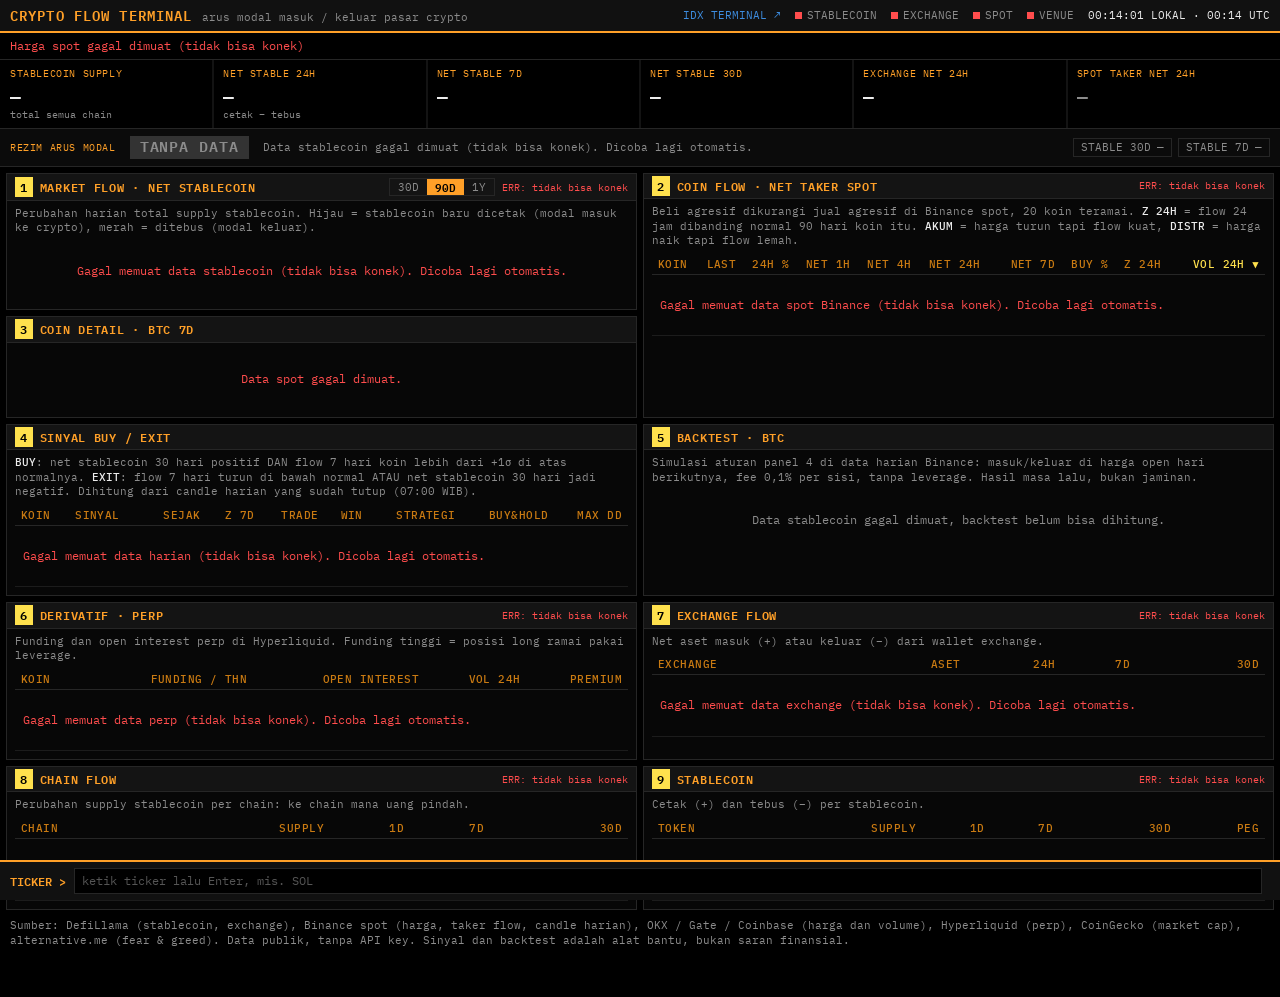
==== commit 42ab9bf8: "Crypto Flow Terminal: keluarkan stablecoin dari daftar koin teramai Token seperti RWUSD dan U ikut m" ====
--- a/site/crypto/index.html
+++ b/site/crypto/index.html
@@ -177,7 +177,7 @@
 'use strict';
 const LL='https://stablecoins.llama.fi', LA='https://api.llama.fi';
 const BIN=['https://data-api.binance.vision','https://api.binance.com'];
-const SKIP=new Set('USDC FDUSD TUSD USDP DAI BUSD USD1 XUSD BFUSD USDE PYUSD RLUSD USDS FRAX EUR EURI AEUR GBP TRY BRL WBTC WBETH BNSOL PAXG XAUT'.split(' '));
+const SKIP=new Set('USDC FDUSD TUSD USDP DAI BUSD USD1 XUSD BFUSD USDE PYUSD RLUSD USDS FRAX EUR EURI AEUR GBP TRY BRL WBTC WBETH BNSOL PAXG XAUT RWUSD U USDD USD0 GUSD USDX'.split(' '));
 const TAPE=['BTC','ETH','SOL','BNB','XRP','DOGE','ADA','TRX'];
 const DAY=864e5;
 /* aturan sinyal */
@@ -261,7 +261,7 @@
   if(!Object.keys(t).length) throw new Error('data kosong');
   S.tick=t;
   if(!S.coins.length||Date.now()-S.coinsAt>300000){
-    S.coins=Object.values(t).filter(x=>x.last>0).sort((a,b)=>b.vol-a.vol).slice(0,20).map(x=>x.sym); S.coinsAt=Date.now();
+    S.coins=Object.values(t).filter(x=>x.last>0&&!(x.last>0.985&&x.last<1.015&&Math.abs(x.chg||0)<0.5)).sort((a,b)=>b.vol-a.vol).slice(0,20).map(x=>x.sym); S.coinsAt=Date.now();
     if(!t[S.sel]) S.sel=S.coins[0]; }
 });
 async function loadFlow(sym){
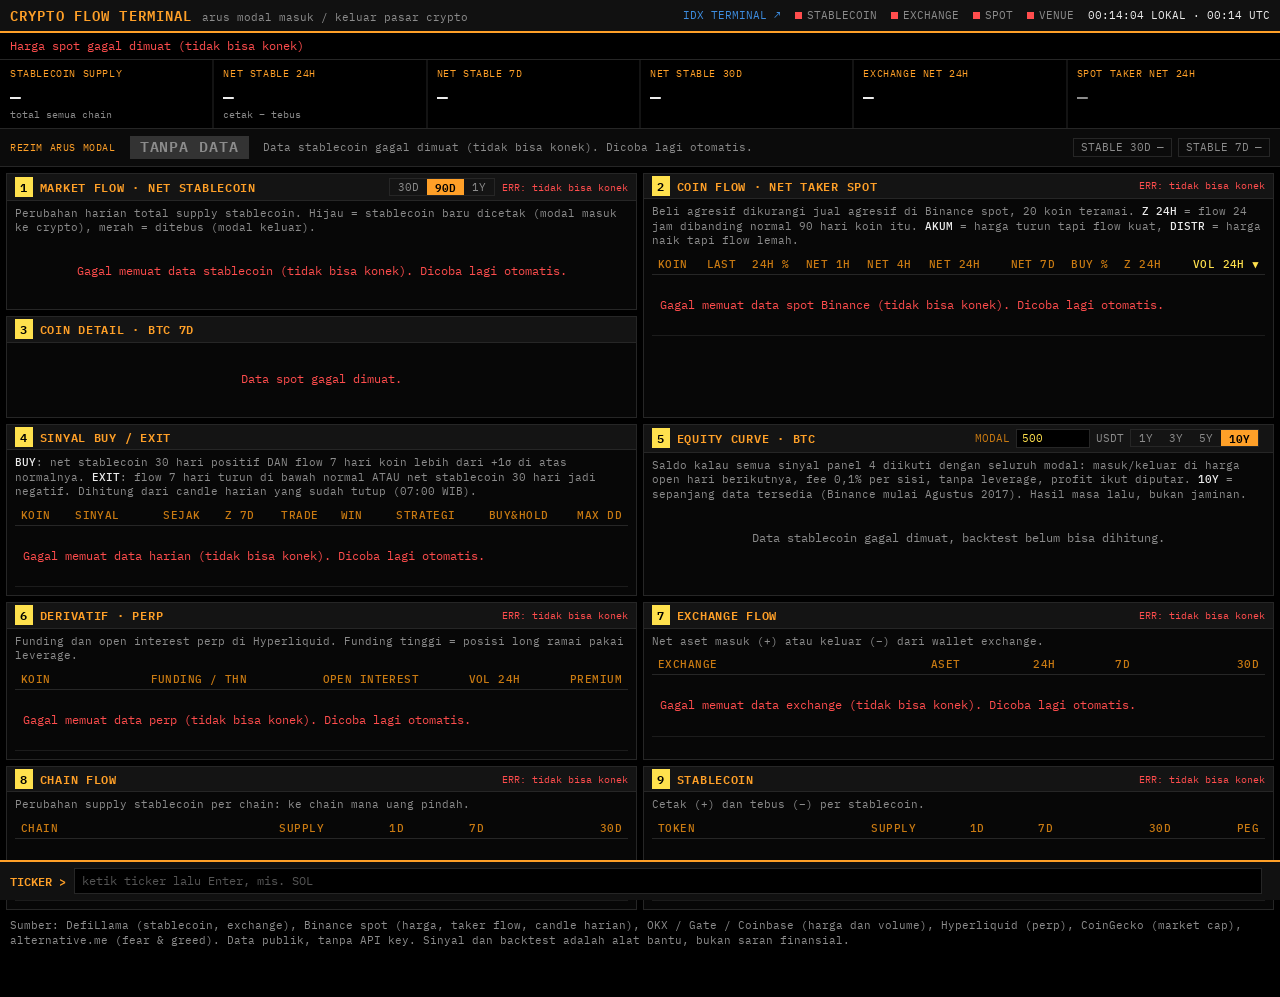
==== commit 4972777d: "Crypto Flow Terminal: equity curve dalam USDT, modal awal 500, riwayat sampai 10 tahun - Candle hari" ====
--- a/site/crypto/index.html
+++ b/site/crypto/index.html
@@ -83,8 +83,8 @@
 .ct{color:var(--amber2);font-size:10px;letter-spacing:.05em;margin:8px 0 2px}
 .lg{display:flex;flex-wrap:wrap;gap:4px 16px;font-size:10.5px;color:var(--mute);margin:4px 0 2px}
 .lg i{display:inline-block;width:14px;height:2px;vertical-align:middle;margin-right:6px}
-.stats{display:grid;grid-template-columns:repeat(auto-fit,minmax(96px,1fr));gap:6px 12px;margin-bottom:4px}
-.stats div>span{display:block;color:var(--mute);font-size:10px;letter-spacing:.04em}
+.stats{display:grid;grid-template-columns:repeat(auto-fit,minmax(118px,1fr));gap:8px 12px;margin-bottom:4px}
+.stats div>span{display:block;white-space:nowrap;overflow:hidden;text-overflow:ellipsis;color:var(--mute);font-size:10px;letter-spacing:.04em}
 .stats div b{font-size:14px;font-weight:600;white-space:nowrap}
 #tip{position:fixed;z-index:9;pointer-events:none;display:none;background:#000;border:1px solid var(--amber);padding:4px 7px;font-size:11px;white-space:nowrap}
 #tip b{color:var(--amber);font-weight:500}
@@ -94,6 +94,10 @@
 .cmd input:focus{border-color:var(--amber)}
 .cmd input::placeholder{color:#555;text-transform:none}
 .cmd span{color:var(--mute);font-size:10.5px}
+.ctl{display:flex;flex-wrap:wrap;gap:4px 6px;align-items:center;font-size:10.5px}
+.ctl label{color:var(--amber2)}
+.ctl input{width:74px;background:#000;border:1px solid var(--line);color:var(--key);font:inherit;font-size:11px;padding:1px 5px;outline:none}
+.ctl input:focus{border-color:var(--amber)}
 .foot{color:var(--mute);font-size:10.5px;padding:2px 10px 8px;line-height:1.5}
 </style>
 </head>
@@ -139,8 +143,9 @@
   </section>
 
   <section class="panel" style="grid-area:bt">
-    <div class="ph"><h2><i>5</i>BACKTEST · <span id="bt-sym">BTC</span></h2><span class="age" id="a-bt"></span></div>
-    <div class="note">Simulasi aturan panel 4 di data harian Binance: masuk/keluar di harga open hari berikutnya, fee 0,1% per sisi, tanpa leverage. Hasil masa lalu, bukan jaminan.</div>
+    <div class="ph"><h2><i>5</i>EQUITY CURVE · <span id="bt-sym">BTC</span></h2>
+      <div class="ctl"><label for="cap">MODAL</label><input id="cap" type="number" min="1" step="50" inputmode="decimal"><span class="mute">USDT</span> <span class="seg" id="yrs"><button data-y="1">1Y</button><button data-y="3">3Y</button><button data-y="5">5Y</button><button data-y="10">10Y</button></span> <span class="age" id="a-bt"></span></div></div>
+    <div class="note">Saldo kalau semua sinyal panel 4 diikuti dengan seluruh modal: masuk/keluar di harga open hari berikutnya, fee 0,1% per sisi, tanpa leverage, profit ikut diputar. <b>10Y</b> = sepanjang data tersedia (Binance mulai Agustus 2017). Hasil masa lalu, bukan jaminan.</div>
     <div class="body"><div id="c-bt"></div></div>
   </section>
 
@@ -183,9 +188,9 @@
 /* aturan sinyal */
 const ZW=7, ZN=90, ZIN=1, ZOUT=0, WARM=100, FEE=0.001;
 const S={ feed:{}, series:[], smap:null, assets:[], chains:[], cex:[], cexTot:null, tick:{}, coins:[], coinsAt:0, flows:{}, daily:{}, mcache:{},
-  okx:{}, gate:{}, cb:{}, hl:{}, sel:'BTC', range:90, sort:'vol', glob:null, fng:null, binHost:null, rot:0 };
-try{ const p=JSON.parse(localStorage.getItem('flow-terminal')||'{}'); if(p.sel) S.sel=p.sel; if(p.range) S.range=p.range; if(p.sort) S.sort=p.sort; }catch(e){}
-const keep=()=>{ try{ localStorage.setItem('flow-terminal',JSON.stringify({sel:S.sel,range:S.range,sort:S.sort})); }catch(e){} };
+  okx:{}, gate:{}, cb:{}, hl:{}, sel:'BTC', range:90, sort:'vol', glob:null, fng:null, binHost:null, rot:0, btYears:10, cap:500, btKey:'' };
+try{ const p=JSON.parse(localStorage.getItem('flow-terminal')||'{}'); if(p.sel) S.sel=p.sel; if(p.range) S.range=p.range; if(p.sort) S.sort=p.sort; if([1,3,5,10].includes(p.btYears)) S.btYears=p.btYears; if(p.cap>0) S.cap=p.cap; }catch(e){}
+const keep=()=>{ try{ localStorage.setItem('flow-terminal',JSON.stringify({sel:S.sel,range:S.range,sort:S.sort,btYears:S.btYears,cap:S.cap})); }catch(e){} };
 
 /* ---------- helpers ---------- */
 const $=id=>document.getElementById(id);
@@ -269,11 +274,16 @@
     if(!Array.isArray(k)||!k.length) return;
     S.flows[sym]={at:Date.now(),bars:k.map(a=>({t:+a[0],c:+a[4],q:+a[7],tb:+a[10]}))}; }catch(e){}
 }
+const bar1d=a=>({t:+a[0],o:+a[1],c:+a[4],q:+a[7],tb:+a[10]});
 async function loadDaily(sym){
-  try{ const k=await bget('/api/v3/klines?symbol='+encodeURIComponent(sym)+'USDT&interval=1d&limit=1000');
-    if(!Array.isArray(k)||k.length<2) return;
-    k.pop();   /* candle terakhir masih berjalan: sinyal cuma pakai yang sudah tutup */
-    S.daily[sym]={at:Date.now(),bars:k.map(a=>({t:+a[0],o:+a[1],c:+a[4],q:+a[7],tb:+a[10]}))}; delete S.mcache[sym]; }catch(e){}
+  try{ const base='/api/v3/klines?symbol='+encodeURIComponent(sym)+'USDT&interval=1d&limit=1000', old=S.daily[sym];
+    let k=await bget(base); if(!Array.isArray(k)||k.length<2) return;
+    let got=k.length; k.pop();   /* candle terakhir masih berjalan: sinyal cuma pakai yang sudah tutup */
+    let bars=k.map(bar1d);
+    if(old){ const t0=bars[0].t; bars=old.bars.filter(x=>x.t<t0).concat(bars); }   /* refresh: riwayat lama dipakai lagi */
+    else for(let pg=1; pg<4&&got===1000; pg++){ const more=await bget(base+'&endTime='+(bars[0].t-1)); if(!Array.isArray(more)||!more.length) break;
+      got=more.length; bars=more.map(bar1d).filter(x=>x.t<bars[0].t).concat(bars); }
+    S.daily[sym]={at:Date.now(),bars}; delete S.mcache[sym]; }catch(e){}
 }
 const loadGlobal=()=>feed('glob',async()=>{ const d=(await getJSON('https://api.coingecko.com/api/v3/global',15000)).data;
   S.glob={mcap:num(d.total_market_cap.usd),chg:num(d.market_cap_change_percentage_24h_usd),btcd:num(d.market_cap_percentage.btc)}; });
@@ -313,8 +323,8 @@
 function stableAt(t){ if(!S.smap) return null; for(let k=0;k<5;k++){ const v=S.smap.get(t-k*DAY); if(v) return v; } return null; }
 function model(sym){
   const d=S.daily[sym]; if(!d||!S.smap) return null;
-  const hit=S.mcache[sym]; if(hit&&hit.at===d.at) return hit;
-  const b=d.bars, n=b.length; if(n<WARM+30) return (S.mcache[sym]={at:d.at,short:true,n});
+  const hit=S.mcache[sym]; if(hit&&hit.at===d.at&&hit.yrs===S.btYears) return hit;
+  const b=d.bars, n=b.length; if(n<WARM+30) return (S.mcache[sym]={at:d.at,yrs:S.btYears,short:true,n});
   const fr=new Array(n).fill(null), z=new Array(n).fill(null); let sn=0,sq=0;
   for(let i=0;i<n;i++){ sn+=2*b[i].tb-b[i].q; sq+=b[i].q; if(i>=ZW){ sn-=2*b[i-ZW].tb-b[i-ZW].q; sq-=b[i-ZW].q; } if(i>=ZW-1&&sq>0) fr[i]=sn/sq; }
   for(let i=ZW+ZN-2;i<n;i++){ let m=0,ok=true; for(let j=i-ZN+1;j<=i;j++){ if(fr[j]==null){ ok=false; break; } m+=fr[j]; } if(!ok) continue; m/=ZN;
@@ -323,21 +333,23 @@
   const sig=new Array(n).fill(false); let on=false;
   for(let i=0;i<n;i++){ if(!on&&z[i]!=null&&z[i]>ZIN&&st[i]>0) on=true; else if(on&&((z[i]!=null&&z[i]<ZOUT)||(st[i]!=null&&st[i]<0))) on=false; sig[i]=on; }
   /* backtest: sinyal di close hari i dieksekusi di open hari i+1 */
-  let eq=1,be=1,inP=false,ent=0,entT=0,peak=1,dd=0,bpeak=1,bdd=0,days=0; const curve=[], trades=[];
-  for(let k=WARM;k<n;k++){ const want=sig[k-1];
-    if(want&&!inP){ eq*=(1-FEE)*b[k].c/b[k].o; inP=true; ent=b[k].o; entT=b[k].t; }
+  let start=WARM; const cut=b[n-1].t-S.btYears*365.25*DAY; while(start<n-30&&b[start].t<cut) start++;
+  let eq=1,be=1,inP=false,ent=0,entT=0,e0=1,peak=1,dd=0,bpeak=1,bdd=0,days=0; const curve=[], trades=[];
+  for(let k=start;k<n;k++){ const want=sig[k-1];
+    if(want&&!inP){ e0=eq; eq*=(1-FEE)*b[k].c/b[k].o; inP=true; ent=b[k].o; entT=b[k].t; }
     else if(want&&inP){ eq*=b[k].c/b[k-1].c; }
-    else if(!want&&inP){ eq*=b[k].o/b[k-1].c*(1-FEE); inP=false; trades.push({a:entT,b:b[k].t,r:(b[k].o/ent*(1-FEE)*(1-FEE)-1)*100}); }
-    be*= k===WARM? b[k].c/b[k].o : b[k].c/b[k-1].c;
+    else if(!want&&inP){ eq*=b[k].o/b[k-1].c*(1-FEE); inP=false; trades.push({a:entT,b:b[k].t,r:(b[k].o/ent*(1-FEE)*(1-FEE)-1)*100,e0,e1:eq}); }
+    be*= k===start? b[k].c/b[k].o : b[k].c/b[k-1].c;
     if(inP) days++; peak=Math.max(peak,eq); dd=Math.max(dd,1-eq/peak); bpeak=Math.max(bpeak,be); bdd=Math.max(bdd,1-be/bpeak);
-    curve.push({t:b[k].t,s:eq*100,h:be*100,in:inP}); }
-  if(inP) trades.push({a:entT,b:null,r:(b[n-1].c/ent*(1-FEE)-1)*100});
+    curve.push({t:b[k].t,s:eq,h:be,in:inP}); }
+  if(inP) trades.push({a:entT,b:null,r:(b[n-1].c/ent*(1-FEE)-1)*100,e0,e1:eq});
   const last=sig[n-1], prev=sig[n-2]; let since=1; while(since<n&&sig[n-1-since]===last) since++;
   /* distribusi flow harian 90 hari terakhir, untuk Z 24H live */
   const f1=b.slice(-ZN).map(x=>x.q?(2*x.tb-x.q)/x.q:0), mu1=f1.reduce((a,x)=>a+x,0)/f1.length, sd1=Math.sqrt(f1.reduce((a,x)=>a+(x-mu1)*(x-mu1),0)/f1.length);
   const wins=trades.filter(t=>t.r>0).length;
-  return (S.mcache[sym]={at:d.at,n,from:b[WARM].t,to:b[n-1].t,state:last?(prev?'HOLD':'BUY'):(prev?'EXIT':'WAIT'),since,z:z[n-1],st30:st[n-1],
-    ret:(eq-1)*100,bh:(be-1)*100,dd:dd*100,bhdd:bdd*100,nt:trades.length,win:trades.length?wins/trades.length*100:null,expo:days/(n-WARM)*100,curve,trades,mu1,sd1});
+  const years=(b[n-1].t-b[start].t+DAY)/(365.25*DAY);
+  return (S.mcache[sym]={at:d.at,yrs:S.btYears,n,years,eq,be,cagr:(Math.pow(eq,1/years)-1)*100,bhcagr:(Math.pow(be,1/years)-1)*100,from:b[start].t,to:b[n-1].t,state:last?(prev?'HOLD':'BUY'):(prev?'EXIT':'WAIT'),since,z:z[n-1],st30:st[n-1],
+    ret:(eq-1)*100,bh:(be-1)*100,dd:dd*100,bhdd:bdd*100,nt:trades.length,win:trades.length?wins/trades.length*100:null,expo:days/(n-start)*100,curve,trades,mu1,sd1});
 }
 
 /* ---------- charts (SVG) ---------- */
@@ -459,7 +471,7 @@
 function renderSignals(){
   const ms=S.coins.map(s=>({sym:s,m:model(s)}));
   const have=ms.filter(x=>x.m&&!x.m.short);
-  $('a-sig').textContent=have.length?'candle harian s.d. '+yfmt.format(have[0].m.to)+' · '+have.length+' koin':'';
+  $('a-sig').textContent=have.length?'candle harian s.d. '+yfmt.format(have[0].m.to)+' · backtest '+S.btYears+'Y · '+have.length+' koin':'';
   if(!S.coins.length){ $('b-sig').innerHTML=emptyRow(9,'bin','data harian'); return; }
   ms.sort((a,b)=>((a.m&&!a.m.short?ORD[a.m.state]:9)-(b.m&&!b.m.short?ORD[b.m.state]:9))||(S.coins.indexOf(a.sym)-S.coins.indexOf(b.sym)));
   $('b-sig').innerHTML=ms.map(({sym,m})=>{ const head='<tr class="pick'+(sym===S.sel?' sel':'')+'" data-sym="'+esc(sym)+'"><td class="sym">'+esc(sym)+'</td>';
@@ -467,18 +479,30 @@
     if(m.short) return head+'<td class="l mute" colspan="8">riwayat baru '+m.n+' hari, belum cukup untuk sinyal</td></tr>';
     return head+'<td class="l"><span class="tag t-'+m.state+'">'+m.state+'</span></td><td>'+m.since+' hr</td><td>'+sgn(m.z,1)+'</td><td>'+m.nt+'</td><td>'+(m.win==null?'—':m.win.toFixed(0)+'%')+'</td><td>'+pct(m.ret,0)+'</td><td>'+pct(m.bh,0)+'</td><td class="mute">−'+m.dd.toFixed(0)+'%</td></tr>'; }).join('');
 }
+const usdt=v=>v==null?'—':(v<0?'−':'')+Math.abs(v).toLocaleString('en-US',{maximumFractionDigits:Math.abs(v)>=100?0:2});
 function renderBacktest(){
-  $('bt-sym').textContent=S.sel; const m=model(S.sel), el=$('c-bt'), d=S.daily[S.sel];
-  $('a-bt').textContent=d?(m&&!m.short?mfmt.format(m.from)+' – '+mfmt.format(m.to)+' · ':'')+'upd '+ago(d.at):'';
-  if(!m||m.short){ el.innerHTML='<div class="empty">'+(m&&m.short?'Riwayat '+esc(S.sel)+' baru '+m.n+' hari, belum cukup untuk backtest.':!S.smap?((S.feed.series||{}).ok===false?'Data stablecoin gagal dimuat, backtest belum bisa dihitung.':'Menunggu data stablecoin…'):'Memuat candle harian '+esc(S.sel)+'…')+'</div>'; return; }
-  if(!el.querySelector('#bc1')) el.innerHTML='<div class="stats" id="bst"></div><div class="lg"><span><i style="background:#ffa028"></i>Strategi</span><span><i style="background:#3d8de0"></i>Buy &amp; hold</span><span>modal awal = 100</span></div><div id="bc1"></div><div class="ct">TRADE TERAKHIR</div><div class="scroll"><table><thead><tr><th>MASUK</th><th>KELUAR</th><th>LAMA</th><th>HASIL</th></tr></thead><tbody id="btr"></tbody></table></div>';
-  const stt=(a,b)=>'<div><span>'+a+'</span><b>'+b+'</b></div>';
-  $('bst').innerHTML=stt('STRATEGI',pct(m.ret,0))+stt('BUY &amp; HOLD',pct(m.bh,0))+stt('MAX DD',pctTxt(-m.dd))+stt('DD BUY&amp;HOLD',pctTxt(-m.bhdd))+stt('TRADE',m.nt+(m.win==null?'':' · win '+m.win.toFixed(0)+'%'))+stt('DI PASAR',m.expo.toFixed(0)+'% hari');
-  const c=m.curve;
-  lineChart($('bc1'),c.map(x=>x.t),[{color:'#3d8de0',vals:c.map(x=>x.h)},{color:'#ffa028',vals:c.map(x=>x.s)}],190,t=>mfmt.format(t),v=>v.toFixed(0),
-    i=>yfmt.format(c[i].t)+'|Strategi '+c[i].s.toFixed(0)+(c[i].in?' (di pasar)':' (cash)')+'|Buy & hold '+c[i].h.toFixed(0));
-  const tr=m.trades.slice(-6).reverse();
-  $('btr').innerHTML=tr.length?tr.map(t=>'<tr><td>'+yfmt.format(t.a)+'</td><td>'+(t.b?yfmt.format(t.b):'<span class="up">masih jalan</span>')+'</td><td>'+Math.max(1,Math.round(((t.b||m.to+DAY)-t.a)/DAY))+' hr</td><td>'+pct(t.r,1)+'</td></tr>').join(''):'<tr><td colspan="4" class="empty">Belum ada trade di periode ini.</td></tr>';
+  $('bt-sym').textContent=S.sel; const m=model(S.sel), el=$('c-bt'), d=S.daily[S.sel], cap=S.cap;
+  for(const b of $('yrs').children) b.className=+b.dataset.y===S.btYears?'on':'';
+  if(document.activeElement!==$('cap')) $('cap').value=cap;
+  $('a-bt').textContent=d?(m&&!m.short?mfmt.format(m.from)+' – '+mfmt.format(m.to)+' ('+m.years.toFixed(1)+' thn) · ':'')+'upd '+ago(d.at):'';
+  if(!m||m.short){ S.btKey=''; el.innerHTML='<div class="empty">'+(m&&m.short?'Riwayat '+esc(S.sel)+' baru '+m.n+' hari, belum cukup untuk backtest.':!S.smap?((S.feed.series||{}).ok===false?'Data stablecoin gagal dimuat, backtest belum bisa dihitung.':'Menunggu data stablecoin…'):'Memuat candle harian '+esc(S.sel)+'…')+'</div>'; return; }
+  const key=[S.sel,m.at,S.btYears,cap,el.clientWidth,(S.feed.series||{}).at].join('|');
+  if(key===S.btKey&&el.querySelector('#bc1')) return; S.btKey=key;
+  if(!el.querySelector('#bc1')) el.innerHTML='<div class="stats" id="bst"></div><div class="lg"><span><i style="background:#ffa028"></i>Strategi</span><span><i style="background:#3d8de0"></i>Buy &amp; hold</span><span id="blg"></span></div><div id="bc1"></div><div class="ct" id="btt">TRADE TERAKHIR</div><div class="scroll"><table><thead><tr><th>MASUK</th><th>KELUAR</th><th>LAMA</th><th>HASIL</th><th>P/L USDT</th><th>SALDO</th></tr></thead><tbody id="btr"></tbody></table></div>';
+  const stt=(a,b,c)=>'<div><span>'+a+'</span><b>'+b+'</b>'+(c?'<span>'+c+'</span>':'')+'</div>';
+  $('bst').innerHTML=stt('SALDO AKHIR',usdt(cap*m.eq)+' USDT','profit '+flowTxt(cap*(m.eq-1)).replace('$','')+' · '+pctTxt(m.ret))
+    +stt('BUY &amp; HOLD',usdt(cap*m.be)+' USDT',pctTxt(m.bh))
+    +stt('CAGR',pct(m.cagr,1),'buy&amp;hold '+pctTxt(m.bhcagr,1))
+    +stt('MAX DD',pctTxt(-m.dd),'buy&amp;hold '+pctTxt(-m.bhdd))
+    +stt('TRADE',String(m.nt),m.win==null?'':'win '+m.win.toFixed(0)+'%')
+    +stt('DI PASAR',m.expo.toFixed(0)+'% hari');
+  $('blg').textContent='modal awal '+usdt(cap)+' USDT';
+  const all=m.curve, step=Math.max(1,Math.ceil(all.length/700)), c=all.filter((x,i)=>i%step===0||i===all.length-1);
+  lineChart($('bc1'),c.map(x=>x.t),[{color:'#3d8de0',vals:c.map(x=>cap*x.h)},{color:'#ffa028',vals:c.map(x=>cap*x.s)}],200,t=>mfmt.format(t),v=>abbr(Math.max(0,v)),
+    i=>yfmt.format(c[i].t)+'|Strategi '+usdt(cap*c[i].s)+' USDT'+(c[i].in?' (di pasar)':' (cash)')+'|Buy & hold '+usdt(cap*c[i].h)+' USDT');
+  const tr=m.trades.slice(-8).reverse();
+  $('btt').textContent='TRADE TERAKHIR ('+tr.length+' DARI '+m.nt+')';
+  $('btr').innerHTML=tr.length?tr.map(t=>'<tr><td>'+yfmt.format(t.a)+'</td><td>'+(t.b?yfmt.format(t.b):'<span class="up">masih jalan</span>')+'</td><td>'+Math.max(1,Math.round(((t.b||m.to+DAY)-t.a)/DAY))+' hr</td><td>'+pct(t.r,1)+'</td><td>'+sgn(cap*(t.e1-t.e0),Math.abs(cap*(t.e1-t.e0))>=100?0:2)+'</td><td>'+usdt(cap*t.e1)+'</td></tr>').join(''):'<tr><td colspan="6" class="empty">Belum ada trade di periode ini.</td></tr>';
 }
 function renderDrv(){
   age('a-drv','hl','Hyperliquid');
@@ -506,6 +530,7 @@
   if(!S.cb[sym]||Date.now()-S.cb[sym].at>60000) loadCb(sym).then(renderDetail); }
 document.addEventListener('click',e=>{
   const r=e.target.closest&&e.target.closest('[data-r]'); if(r){ S.range=+r.dataset.r; keep(); renderMarket(); return; }
+  const y=e.target.closest&&e.target.closest('[data-y]'); if(y){ S.btYears=+y.dataset.y; keep(); renderSignals(); renderBacktest(); renderTop(); return; }
   const h=e.target.closest&&e.target.closest('[data-sort]'); if(h){ S.sort=h.dataset.sort; keep(); renderCoins(); return; }
   const row=e.target.closest&&e.target.closest('tr[data-sym]'); if(row) select(row.dataset.sym);
 });
@@ -513,6 +538,7 @@
   const v=e.target.value.trim().toUpperCase().replace(/[^A-Z0-9]/g,'').replace(/USDT$/,''); if(!v) return;
   if(S.tick[v]){ select(v); $('cmd-msg').textContent=''; e.target.value=''; }
   else $('cmd-msg').textContent=Object.keys(S.tick).length?v+' tidak ada di Binance spot (pair USDT)':'data spot belum termuat'; });
+$('cap').addEventListener('input',e=>{ const v=+e.target.value; if(v>0&&isFinite(v)){ S.cap=v; keep(); renderBacktest(); } });
 const tip=$('tip');
 function showTip(e){ const g=e.target.closest&&e.target.closest('[data-tip]'); if(!g){ tip.style.display='none'; return; }
   const p=g.getAttribute('data-tip').split('|'); tip.innerHTML='<b>'+esc(p[0])+'</b>'+p.slice(1).map(x=>'<br>'+esc(x)).join(''); tip.style.display='block';
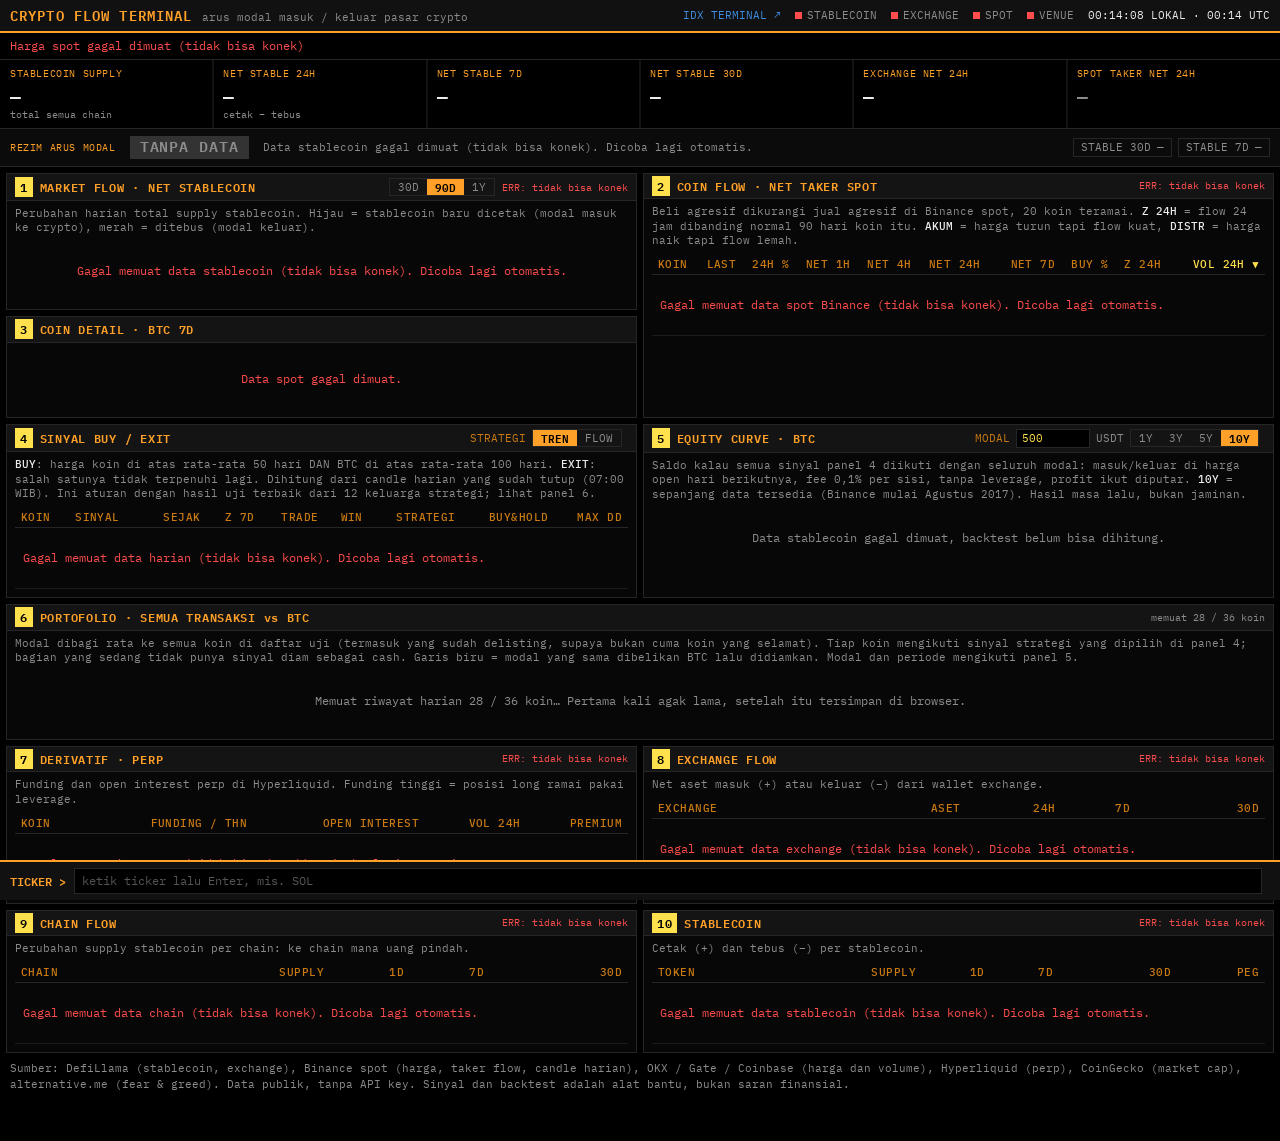
==== commit 67f0d3b3: "Crypto Flow Terminal: strategi TREN, portofolio semua transaksi vs BTC - Pilihan strategi di panel s" ====
--- a/site/crypto/index.html
+++ b/site/crypto/index.html
@@ -39,8 +39,8 @@
 .chip{border:1px solid var(--line);padding:1px 7px;font-size:10.5px;white-space:nowrap}
 .chip b{color:var(--mute);font-weight:400;margin-right:6px}
 .grid{display:grid;gap:6px;padding:6px;grid-template-columns:repeat(6,minmax(0,1fr));
-  grid-template-areas:"mkt mkt mkt coin coin coin" "det det det coin coin coin" "sig sig sig bt bt bt" "drv drv drv cex cex cex" "chain chain chain stab stab stab"}
-@media(max-width:1050px){.grid{grid-template-columns:minmax(0,1fr);grid-template-areas:"mkt" "coin" "det" "sig" "bt" "drv" "cex" "chain" "stab"}}
+  grid-template-areas:"mkt mkt mkt coin coin coin" "det det det coin coin coin" "sig sig sig bt bt bt" "pf pf pf pf pf pf" "drv drv drv cex cex cex" "chain chain chain stab stab stab"}
+@media(max-width:1050px){.grid{grid-template-columns:minmax(0,1fr);grid-template-areas:"mkt" "coin" "det" "sig" "bt" "pf" "drv" "cex" "chain" "stab"}}
 .panel{background:var(--panel);border:1px solid var(--line);min-width:0;display:flex;flex-direction:column}
 .ph{display:flex;flex-wrap:wrap;gap:4px 10px;align-items:center;justify-content:space-between;padding:4px 8px;background:#141414;border-bottom:1px solid var(--line)}
 .ph h2{margin:0;font-size:12px;font-weight:600;color:var(--amber);letter-spacing:.06em}
@@ -137,8 +137,8 @@
   </section>
 
   <section class="panel" style="grid-area:sig">
-    <div class="ph"><h2><i>4</i>SINYAL BUY / EXIT</h2><span class="age" id="a-sig"></span></div>
-    <div class="note"><b>BUY</b>: net stablecoin 30 hari positif DAN flow 7 hari koin lebih dari +1σ di atas normalnya. <b>EXIT</b>: flow 7 hari turun di bawah normal ATAU net stablecoin 30 hari jadi negatif. Dihitung dari candle harian yang sudah tutup (07:00 WIB).</div>
+    <div class="ph"><h2><i>4</i>SINYAL BUY / EXIT</h2><div class="ctl"><label>STRATEGI</label><span class="seg" id="strat"><button data-s="trend">TREN</button><button data-s="flow">FLOW</button></span> <span class="age" id="a-sig"></span></div></div>
+    <div class="note" id="n-sig"></div>
     <div class="body scroll"><table><thead><tr><th>KOIN</th><th class="l">SINYAL</th><th>SEJAK</th><th>Z 7D</th><th>TRADE</th><th>WIN</th><th>STRATEGI</th><th>BUY&amp;HOLD</th><th>MAX DD</th></tr></thead><tbody id="b-sig"></tbody></table></div>
   </section>
 
@@ -149,26 +149,32 @@
     <div class="body"><div id="c-bt"></div></div>
   </section>
 
+  <section class="panel" style="grid-area:pf">
+    <div class="ph"><h2><i>6</i>PORTOFOLIO · SEMUA TRANSAKSI vs BTC</h2><span class="age" id="a-pf"></span></div>
+    <div class="note">Modal dibagi rata ke semua koin di daftar uji (termasuk yang sudah delisting, supaya bukan cuma koin yang selamat). Tiap koin mengikuti sinyal strategi yang dipilih di panel 4; bagian yang sedang tidak punya sinyal diam sebagai cash. Garis biru = modal yang sama dibelikan BTC lalu didiamkan. Modal dan periode mengikuti panel 5.</div>
+    <div class="body"><div id="c-pf"></div></div>
+  </section>
+
   <section class="panel" style="grid-area:drv">
-    <div class="ph"><h2><i>6</i>DERIVATIF · PERP</h2><span class="age" id="a-drv"></span></div>
+    <div class="ph"><h2><i>7</i>DERIVATIF · PERP</h2><span class="age" id="a-drv"></span></div>
     <div class="note">Funding dan open interest perp di Hyperliquid. Funding tinggi = posisi long ramai pakai leverage.</div>
     <div class="body scroll"><table><thead><tr><th>KOIN</th><th>FUNDING / THN</th><th>OPEN INTEREST</th><th>VOL 24H</th><th>PREMIUM</th></tr></thead><tbody id="b-drv"></tbody></table></div>
   </section>
 
   <section class="panel" style="grid-area:cex">
-    <div class="ph"><h2><i>7</i>EXCHANGE FLOW</h2><span class="age" id="a-cex"></span></div>
+    <div class="ph"><h2><i>8</i>EXCHANGE FLOW</h2><span class="age" id="a-cex"></span></div>
     <div class="note">Net aset masuk (+) atau keluar (−) dari wallet exchange.</div>
     <div class="body scroll"><table><thead><tr><th>EXCHANGE</th><th>ASET</th><th>24H</th><th>7D</th><th></th><th>30D</th></tr></thead><tbody id="b-cex"></tbody></table></div>
   </section>
 
   <section class="panel" style="grid-area:chain">
-    <div class="ph"><h2><i>8</i>CHAIN FLOW</h2><span class="age" id="a-chain"></span></div>
+    <div class="ph"><h2><i>9</i>CHAIN FLOW</h2><span class="age" id="a-chain"></span></div>
     <div class="note">Perubahan supply stablecoin per chain: ke chain mana uang pindah.</div>
     <div class="body scroll"><table><thead><tr><th>CHAIN</th><th>SUPPLY</th><th>1D</th><th>7D</th><th></th><th>30D</th></tr></thead><tbody id="b-chain"></tbody></table></div>
   </section>
 
   <section class="panel" style="grid-area:stab">
-    <div class="ph"><h2><i>9</i>STABLECOIN</h2><span class="age" id="a-stab"></span></div>
+    <div class="ph"><h2><i>10</i>STABLECOIN</h2><span class="age" id="a-stab"></span></div>
     <div class="note">Cetak (+) dan tebus (−) per stablecoin.</div>
     <div class="body scroll"><table><thead><tr><th>TOKEN</th><th>SUPPLY</th><th>1D</th><th>7D</th><th></th><th>30D</th><th>PEG</th></tr></thead><tbody id="b-stab"></tbody></table></div>
   </section>
@@ -186,11 +192,13 @@
 const TAPE=['BTC','ETH','SOL','BNB','XRP','DOGE','ADA','TRX'];
 const DAY=864e5;
 /* aturan sinyal */
-const ZW=7, ZN=90, ZIN=1, ZOUT=0, WARM=100, FEE=0.001;
+const ZW=7, ZN=90, ZIN=1, ZOUT=0, WARM=100, FEE=0.001, TN=50, BN=100, ELIG=200;
+/* daftar uji portofolio: koin lama + yang sudah delisting, bukan cuma yang ramai hari ini */
+const UNIV='BTC ETH BNB XRP ADA LTC TRX LINK DOGE XLM BCH ETC NEO IOTA VET EOS ATOM ALGO DOT SOL AVAX UNI NEAR FIL ZEC ICX ONT QTUM DASH XMR MATIC SAND MANA AAVE HBAR THETA'.split(' ');
 const S={ feed:{}, series:[], smap:null, assets:[], chains:[], cex:[], cexTot:null, tick:{}, coins:[], coinsAt:0, flows:{}, daily:{}, mcache:{},
-  okx:{}, gate:{}, cb:{}, hl:{}, sel:'BTC', range:90, sort:'vol', glob:null, fng:null, binHost:null, rot:0, btYears:10, cap:500, btKey:'' };
-try{ const p=JSON.parse(localStorage.getItem('flow-terminal')||'{}'); if(p.sel) S.sel=p.sel; if(p.range) S.range=p.range; if(p.sort) S.sort=p.sort; if([1,3,5,10].includes(p.btYears)) S.btYears=p.btYears; if(p.cap>0) S.cap=p.cap; }catch(e){}
-const keep=()=>{ try{ localStorage.setItem('flow-terminal',JSON.stringify({sel:S.sel,range:S.range,sort:S.sort,btYears:S.btYears,cap:S.cap})); }catch(e){} };
+  okx:{}, gate:{}, cb:{}, hl:{}, sel:'BTC', range:90, sort:'vol', glob:null, fng:null, binHost:null, rot:0, btYears:10, cap:500, btKey:'', strat:'trend', scache:{}, bup:null, serAt:0, dver:0, pf:null, pfKey:'', univTried:0, univDone:false };
+try{ const p=JSON.parse(localStorage.getItem('flow-terminal')||'{}'); if(p.sel) S.sel=p.sel; if(p.range) S.range=p.range; if(p.sort) S.sort=p.sort; if([1,3,5,10].includes(p.btYears)) S.btYears=p.btYears; if(p.cap>0) S.cap=p.cap; if(p.strat==='trend'||p.strat==='flow') S.strat=p.strat; }catch(e){}
+const keep=()=>{ try{ localStorage.setItem('flow-terminal',JSON.stringify({sel:S.sel,range:S.range,sort:S.sort,btYears:S.btYears,cap:S.cap,strat:S.strat})); }catch(e){} };
 
 /* ---------- helpers ---------- */
 const $=id=>document.getElementById(id);
@@ -228,7 +236,7 @@
 const loadSeries=()=>feed('series',async()=>{
   const j=await getJSON(LL+'/stablecoincharts/all',45000);
   const s=j.map(d=>({t:+d.date*1000,v:sumv(d.totalCirculatingUSD)})).filter(x=>x.t&&x.v>0);
-  if(s.length<40) throw new Error('data kosong'); S.series=s; S.smap=new Map(s.map(x=>[x.t,x.v])); S.mcache={}; });
+  if(s.length<40) throw new Error('data kosong'); S.series=s; S.smap=new Map(s.map(x=>[x.t,x.v])); S.serAt=Date.now(); });
 
 const loadStables=()=>feed('stables',async()=>{
   const j=await getJSON(LL+'/stablecoins?includePrices=true',45000);
@@ -275,15 +283,24 @@
     S.flows[sym]={at:Date.now(),bars:k.map(a=>({t:+a[0],c:+a[4],q:+a[7],tb:+a[10]}))}; }catch(e){}
 }
 const bar1d=a=>({t:+a[0],o:+a[1],c:+a[4],q:+a[7],tb:+a[10]});
+/* cache candle harian di IndexedDB supaya buka berikutnya cuma ambil hari yang baru */
+let dbp=null;
+function idb(){ return dbp||(dbp=new Promise(res=>{ try{ const r=indexedDB.open('flowterm',1); r.onupgradeneeded=()=>r.result.createObjectStore('daily'); r.onsuccess=()=>res(r.result); r.onerror=()=>res(null); r.onblocked=()=>res(null); }catch(e){ res(null); } })); }
+async function cget(k){ const d=await idb(); if(!d) return null; return new Promise(res=>{ try{ const q=d.transaction('daily').objectStore('daily').get(k); q.onsuccess=()=>res(q.result||null); q.onerror=()=>res(null); }catch(e){ res(null); } }); }
+async function cput(k,v){ const d=await idb(); if(!d) return; try{ d.transaction('daily','readwrite').objectStore('daily').put(v,k); }catch(e){} }
+const closed=k=>{ while(k.length&&+k[k.length-1][6]>Date.now()) k.pop(); return k; };   /* candle yang masih berjalan dibuang: sinyal cuma pakai yang sudah tutup */
 async function loadDaily(sym){
-  try{ const base='/api/v3/klines?symbol='+encodeURIComponent(sym)+'USDT&interval=1d&limit=1000', old=S.daily[sym];
-    let k=await bget(base); if(!Array.isArray(k)||k.length<2) return;
-    let got=k.length; k.pop();   /* candle terakhir masih berjalan: sinyal cuma pakai yang sudah tutup */
-    let bars=k.map(bar1d);
-    if(old){ const t0=bars[0].t; bars=old.bars.filter(x=>x.t<t0).concat(bars); }   /* refresh: riwayat lama dipakai lagi */
-    else for(let pg=1; pg<4&&got===1000; pg++){ const more=await bget(base+'&endTime='+(bars[0].t-1)); if(!Array.isArray(more)||!more.length) break;
-      got=more.length; bars=more.map(bar1d).filter(x=>x.t<bars[0].t).concat(bars); }
-    S.daily[sym]={at:Date.now(),bars}; delete S.mcache[sym]; }catch(e){}
+  try{ const base='/api/v3/klines?symbol='+encodeURIComponent(sym)+'USDT&interval=1d';
+    let bars=S.daily[sym]?S.daily[sym].bars:null;
+    if(!bars){ const c=await cget(sym); if(Array.isArray(c)&&c.length&&Array.isArray(c[0])) bars=c.map(a=>({t:a[0],o:a[1],c:a[2],q:a[3],tb:a[4]})); }
+    if(bars&&bars.length){ const lastT=bars[bars.length-1].t, gap=Math.min(1000,Math.ceil((Date.now()-lastT)/DAY)+2);
+      const k=await bget(base+'&limit='+gap), add=Array.isArray(k)?closed(k).map(bar1d).filter(x=>x.t>lastT):[];
+      if(add.length>=999) bars=null; else bars=bars.concat(add); }
+    if(!bars){ const k=await bget(base+'&limit=1000'); if(!Array.isArray(k)||!k.length) return; let got=k.length; bars=closed(k).map(bar1d);
+      for(let pg=1; pg<4&&got===1000&&bars.length; pg++){ const more=await bget(base+'&limit=1000&endTime='+(bars[0].t-1)); if(!Array.isArray(more)||!more.length) break;
+        got=more.length; bars=more.map(bar1d).filter(x=>x.t<bars[0].t).concat(bars); } }
+    if(!bars.length) return;
+    S.daily[sym]={at:Date.now(),bars}; S.dver++; cput(sym,bars.map(x=>[x.t,x.o,x.c,x.q,x.tb])); }catch(e){}
 }
 const loadGlobal=()=>feed('glob',async()=>{ const d=(await getJSON('https://api.coingecko.com/api/v3/global',15000)).data;
   S.glob={mcap:num(d.total_market_cap.usd),chg:num(d.market_cap_change_percentage_24h_usd),btcd:num(d.market_cap_percentage.btc)}; });
@@ -321,17 +338,29 @@
 
 /* ---------- model sinyal + backtest (candle harian) ---------- */
 function stableAt(t){ if(!S.smap) return null; for(let k=0;k<5;k++){ const v=S.smap.get(t-k*DAY); if(v) return v; } return null; }
-function model(sym){
-  const d=S.daily[sym]; if(!d||!S.smap) return null;
-  const hit=S.mcache[sym]; if(hit&&hit.at===d.at&&hit.yrs===S.btYears) return hit;
-  const b=d.bars, n=b.length; if(n<WARM+30) return (S.mcache[sym]={at:d.at,yrs:S.btYears,short:true,n});
+function smaArr(b,n){ const o=new Array(b.length).fill(null); let s=0; for(let i=0;i<b.length;i++){ s+=b[i].c; if(i>=n) s-=b[i-n].c; if(i>=n-1) o[i]=s/n; } return o; }
+function btcUp(){ const d=S.daily.BTC; if(!d) return null; if(S.bup&&S.bup.at===d.at) return S.bup;
+  const m=new Map(), sm=smaArr(d.bars,BN), n=d.bars.length; d.bars.forEach((x,i)=>{ if(sm[i]!=null) m.set(x.t,x.c>sm[i]); });
+  return (S.bup={at:d.at,m,last:d.bars[n-1].c,sma:sm[n-1]}); }
+/* sinyal per koin, dihitung di close tiap hari */
+function signals(sym){
+  const d=S.daily[sym]; if(!d||!S.smap) return null; if(S.strat==='trend'&&!btcUp()) return null;
+  const key=[d.at,S.strat,S.serAt,S.daily.BTC?S.daily.BTC.at:0].join('|'), hit=S.scache[sym]; if(hit&&hit.key===key) return hit;
+  const b=d.bars, n=b.length;
   const fr=new Array(n).fill(null), z=new Array(n).fill(null); let sn=0,sq=0;
   for(let i=0;i<n;i++){ sn+=2*b[i].tb-b[i].q; sq+=b[i].q; if(i>=ZW){ sn-=2*b[i-ZW].tb-b[i-ZW].q; sq-=b[i-ZW].q; } if(i>=ZW-1&&sq>0) fr[i]=sn/sq; }
   for(let i=ZW+ZN-2;i<n;i++){ let m=0,ok=true; for(let j=i-ZN+1;j<=i;j++){ if(fr[j]==null){ ok=false; break; } m+=fr[j]; } if(!ok) continue; m/=ZN;
     let v=0; for(let j=i-ZN+1;j<=i;j++) v+=(fr[j]-m)*(fr[j]-m); const sd=Math.sqrt(v/ZN); z[i]=sd?(fr[i]-m)/sd:0; }
   const st=b.map(x=>{ const a=stableAt(x.t), p=stableAt(x.t-30*DAY); return a&&p?a-p:null; });
-  const sig=new Array(n).fill(false); let on=false;
-  for(let i=0;i<n;i++){ if(!on&&z[i]!=null&&z[i]>ZIN&&st[i]>0) on=true; else if(on&&((z[i]!=null&&z[i]<ZOUT)||(st[i]!=null&&st[i]<0))) on=false; sig[i]=on; }
+  const sig=new Array(n).fill(false);
+  if(S.strat==='trend'){ const up=btcUp().m, sm=smaArr(b,TN); for(let i=0;i<n;i++) sig[i]=sm[i]!=null&&b[i].c>sm[i]&&up.get(b[i].t)===true; }
+  else { let on=false; for(let i=0;i<n;i++){ if(!on&&z[i]!=null&&z[i]>ZIN&&st[i]>0) on=true; else if(on&&((z[i]!=null&&z[i]<ZOUT)||(st[i]!=null&&st[i]<0))) on=false; sig[i]=on; } }
+  return (S.scache[sym]={key,sig,z,st}); }
+function model(sym){
+  const d=S.daily[sym], sg=signals(sym); if(!d||!sg) return null;
+  const key=sg.key+'|'+S.btYears, hit=S.mcache[sym]; if(hit&&hit.key===key) return hit;
+  const b=d.bars, n=b.length; if(n<WARM+30) return (S.mcache[sym]={key,at:d.at,short:true,n});
+  const sig=sg.sig, z=sg.z, st=sg.st;
   /* backtest: sinyal di close hari i dieksekusi di open hari i+1 */
   let start=WARM; const cut=b[n-1].t-S.btYears*365.25*DAY; while(start<n-30&&b[start].t<cut) start++;
   let eq=1,be=1,inP=false,ent=0,entT=0,e0=1,peak=1,dd=0,bpeak=1,bdd=0,days=0; const curve=[], trades=[];
@@ -348,8 +377,32 @@
   const f1=b.slice(-ZN).map(x=>x.q?(2*x.tb-x.q)/x.q:0), mu1=f1.reduce((a,x)=>a+x,0)/f1.length, sd1=Math.sqrt(f1.reduce((a,x)=>a+(x-mu1)*(x-mu1),0)/f1.length);
   const wins=trades.filter(t=>t.r>0).length;
   const years=(b[n-1].t-b[start].t+DAY)/(365.25*DAY);
-  return (S.mcache[sym]={at:d.at,yrs:S.btYears,n,years,eq,be,cagr:(Math.pow(eq,1/years)-1)*100,bhcagr:(Math.pow(be,1/years)-1)*100,from:b[start].t,to:b[n-1].t,state:last?(prev?'HOLD':'BUY'):(prev?'EXIT':'WAIT'),since,z:z[n-1],st30:st[n-1],
+  return (S.mcache[sym]={key,at:d.at,n,years,eq,be,cagr:(Math.pow(eq,1/years)-1)*100,bhcagr:(Math.pow(be,1/years)-1)*100,from:b[start].t,to:b[n-1].t,state:last?(prev?'HOLD':'BUY'):(prev?'EXIT':'WAIT'),since,z:z[n-1],st30:st[n-1],
     ret:(eq-1)*100,bh:(be-1)*100,dd:dd*100,bhdd:bdd*100,nt:trades.length,win:trades.length?wins/trades.length*100:null,expo:days/(n-start)*100,curve,trades,mu1,sd1});
+}
+/* portofolio: modal dibagi rata ke semua koin UNIV yang sudah punya >= ELIG hari riwayat; dibanding BTC buy & hold */
+function portfolio(){
+  const B=S.daily.BTC; if(!B||!S.smap||B.bars.length<ELIG+30) return null;
+  const key=[S.strat,S.btYears,S.dver,S.serAt].join('|'); if(S.pf&&S.pf.key===key) return S.pf;
+  const T=B.bars, N=T.length, ix=new Map(T.map((x,i)=>[x.t,i]));
+  let start=ELIG; const cutT=T[N-1].t-S.btYears*365.25*DAY; while(start<N-30&&T[start].t<cutT) start++;
+  const sum=new Float64Array(N), cnt=new Float64Array(N), inm=new Float64Array(N); let nt=0, used=0;
+  for(const s of UNIV){ const d=S.daily[s], sg=signals(s); if(!d||!sg||d.bars.length<ELIG+2) continue; used++;
+    const b=d.bars, n=b.length, sig=sg.sig; let inP=false;
+    for(let k=ELIG;k<n;k++){ const want=sig[k-1], i=ix.get(b[k].t); let r=0;
+      if(want&&!inP){ r=b[k].c/b[k].o*(1-FEE)-1; inP=true; }
+      else if(want&&inP){ r=b[k].c/b[k-1].c-1; }
+      else if(!want&&inP){ r=b[k].o/b[k-1].c*(1-FEE)-1; inP=false; if(i>=start) nt++; }
+      if(i==null) continue; sum[i]+=r; cnt[i]++; if(inP) inm[i]++; } }
+  let eq=1,be=1,peak=1,dd=0,bpeak=1,bdd=0,ex=0,m1=0,m2=0,b1=0,b2=0; const curve=[], yr={};
+  for(let i=start;i<N;i++){ const r=cnt[i]?sum[i]/cnt[i]:0, rb=i===start?T[i].c/T[i].o-1:T[i].c/T[i-1].c-1;
+    eq*=1+r; be*=1+rb; peak=Math.max(peak,eq); dd=Math.max(dd,1-eq/peak); bpeak=Math.max(bpeak,be); bdd=Math.max(bdd,1-be/bpeak);
+    const e=cnt[i]?inm[i]/cnt[i]:0; ex+=e; m1+=r; m2+=r*r; b1+=rb; b2+=rb*rb;
+    const y=new Date(T[i].t).getUTCFullYear(), o=yr[y]||(yr[y]={y,s:1,h:1}); o.s*=1+r; o.h*=1+rb;
+    curve.push({t:T[i].t,s:eq,h:be,x:e,n:cnt[i]}); }
+  const n=N-start, years=(T[N-1].t-T[start].t+DAY)/(365.25*DAY), sh=(a,q)=>{ const m=a/n, v=q/n-m*m; return v>0?m/Math.sqrt(v)*Math.sqrt(365):0; };
+  return (S.pf={key,used,from:T[start].t,to:T[N-1].t,years,eq,be,cagr:(Math.pow(eq,1/years)-1)*100,bhcagr:(Math.pow(be,1/years)-1)*100,dd:dd*100,bhdd:bdd*100,
+    sharpe:sh(m1,m2),bhsharpe:sh(b1,b2),expo:ex/n*100,nt,curve,yearly:Object.values(yr),nowIn:curve.length?curve[curve.length-1].x*100:0,nowN:cnt[N-1]});
 }
 
 /* ---------- charts (SVG) ---------- */
@@ -418,11 +471,14 @@
   let cls='st-na', lab='MEMUAT', why='Menunggu data stablecoin.';
   if((S.feed.series||{}).ok===false&&!n){ lab='TANPA DATA'; why='Data stablecoin gagal dimuat ('+esc(S.feed.series.err)+'). Dicoba lagi otomatis.'; }
   if(d7!=null&&d30!=null){
-    if(d30>0&&d7>0){ cls='st-on'; lab='RISK-ON'; why='Stablecoin bertambah di 7 dan 30 hari terakhir: modal masuk ke crypto. Filter pasar untuk sinyal BUY terbuka.'; }
-    else if(d30<0&&d7<0){ cls='st-off'; lab='RISK-OFF'; why='Stablecoin berkurang di 7 dan 30 hari terakhir: modal keluar dari crypto. Sinyal BUY ditahan.'; }
-    else { cls='st-mid'; lab='TRANSISI'; why=d30>0?'Net 30 hari masih positif tapi 7 hari terakhir negatif: arus masuk melambat.':'Net 30 hari masih negatif tapi 7 hari terakhir positif: arus keluar mulai mereda. Sinyal BUY masih ditahan.'; } }
+    if(d30>0&&d7>0){ cls='st-on'; lab='RISK-ON'; why='Stablecoin bertambah di 7 dan 30 hari terakhir: modal masuk ke crypto.'; }
+    else if(d30<0&&d7<0){ cls='st-off'; lab='RISK-OFF'; why='Stablecoin berkurang di 7 dan 30 hari terakhir: modal keluar dari crypto.'; }
+    else { cls='st-mid'; lab='TRANSISI'; why=d30>0?'Net 30 hari masih positif tapi 7 hari terakhir negatif: arus masuk melambat.':'Net 30 hari masih negatif tapi 7 hari terakhir positif: arus keluar mulai mereda.'; } }
   const chip=(a,b)=>'<span class="chip"><b>'+a+'</b>'+b+'</span>', c=[];
   c.push(chip('STABLE 30D',flow(d30))); c.push(chip('STABLE 7D',flow(d7)));
+  const bu=btcUp(); if(bu&&bu.sma) c.push(chip('BTC vs SMA'+BN,sgn((bu.last/bu.sma-1)*100,1,'%')));
+  if(S.strat==='trend'){ if(bu&&bu.sma) c.push(chip('FILTER BUY',bu.last>bu.sma?'<span class="up">TERBUKA</span>':'<span class="dn">TERTUTUP</span>')); }
+  else if(d30!=null) c.push(chip('FILTER BUY',d30>0?'<span class="up">TERBUKA</span>':'<span class="dn">TERTUTUP</span>'));
   const zs=st.filter(x=>x.z24!=null); if(zs.length) c.push(chip('FLOW DI ATAS NORMAL',zs.filter(x=>x.z24>0).length+' / '+zs.length+' koin'));
   const ms=S.coins.map(model).filter(m=>m&&!m.short); if(ms.length) c.push(chip('SINYAL AKTIF',ms.filter(m=>m.state==='BUY'||m.state==='HOLD').length+' / '+ms.length+' koin'));
   const fd=S.coins.map(x=>S.hl[x]).filter(x=>x&&x.fund!=null&&x.oi); if(fd.length){ const w=fd.reduce((a,x)=>a+x.oi,0); c.push(chip('FUNDING PERP',sgn(fd.reduce((a,x)=>a+x.fund*x.oi,0)/w,1,'%/thn'))); }
@@ -468,7 +524,10 @@
   $('dvn').innerHTML=v.length?v.map(x=>'<tr><td class="sym">'+esc(x.name)+(x.perp?' <span class="mute">perp</span>':'')+'</td><td>'+price(x.last)+'</td><td>'+pct(x.chg)+'</td><td>'+(x.vol==null?'—':abbr(x.vol))+'</td><td>'+(x.share==null?'<span class="mute">—</span>':x.share.toFixed(0)+'%')+'</td><td>'+(x.name==='Binance'?'<span class="mute">—</span>':sgn(x.prem,2,'%'))+'</td></tr>').join(''):'<tr><td colspan="6" class="empty">Memuat venue…</td></tr>';
 }
 const ORD={BUY:0,HOLD:1,EXIT:2,WAIT:3};
+const NOTE={trend:'<b>BUY</b>: harga koin di atas rata-rata '+TN+' hari DAN BTC di atas rata-rata '+BN+' hari. <b>EXIT</b>: salah satunya tidak terpenuhi lagi. Dihitung dari candle harian yang sudah tutup (07:00 WIB). Ini aturan dengan hasil uji terbaik dari 12 keluarga strategi; lihat panel 6.',
+  flow:'<b>BUY</b>: net stablecoin 30 hari positif DAN flow 7 hari koin lebih dari +1σ di atas normalnya. <b>EXIT</b>: flow 7 hari turun di bawah normal ATAU net stablecoin 30 hari jadi negatif. Dihitung dari candle harian yang sudah tutup (07:00 WIB). Lebih jarang masuk pasar, drawdown lebih kecil.'};
 function renderSignals(){
+  for(const b of $('strat').children) b.className=b.dataset.s===S.strat?'on':''; $('n-sig').innerHTML=NOTE[S.strat];
   const ms=S.coins.map(s=>({sym:s,m:model(s)}));
   const have=ms.filter(x=>x.m&&!x.m.short);
   $('a-sig').textContent=have.length?'candle harian s.d. '+yfmt.format(have[0].m.to)+' · backtest '+S.btYears+'Y · '+have.length+' koin':'';
@@ -486,7 +545,7 @@
   if(document.activeElement!==$('cap')) $('cap').value=cap;
   $('a-bt').textContent=d?(m&&!m.short?mfmt.format(m.from)+' – '+mfmt.format(m.to)+' ('+m.years.toFixed(1)+' thn) · ':'')+'upd '+ago(d.at):'';
   if(!m||m.short){ S.btKey=''; el.innerHTML='<div class="empty">'+(m&&m.short?'Riwayat '+esc(S.sel)+' baru '+m.n+' hari, belum cukup untuk backtest.':!S.smap?((S.feed.series||{}).ok===false?'Data stablecoin gagal dimuat, backtest belum bisa dihitung.':'Menunggu data stablecoin…'):'Memuat candle harian '+esc(S.sel)+'…')+'</div>'; return; }
-  const key=[S.sel,m.at,S.btYears,cap,el.clientWidth,(S.feed.series||{}).at].join('|');
+  const key=[S.sel,m.key,cap,el.clientWidth].join('|');
   if(key===S.btKey&&el.querySelector('#bc1')) return; S.btKey=key;
   if(!el.querySelector('#bc1')) el.innerHTML='<div class="stats" id="bst"></div><div class="lg"><span><i style="background:#ffa028"></i>Strategi</span><span><i style="background:#3d8de0"></i>Buy &amp; hold</span><span id="blg"></span></div><div id="bc1"></div><div class="ct" id="btt">TRADE TERAKHIR</div><div class="scroll"><table><thead><tr><th>MASUK</th><th>KELUAR</th><th>LAMA</th><th>HASIL</th><th>P/L USDT</th><th>SALDO</th></tr></thead><tbody id="btr"></tbody></table></div>';
   const stt=(a,b,c)=>'<div><span>'+a+'</span><b>'+b+'</b>'+(c?'<span>'+c+'</span>':'')+'</div>';
@@ -504,6 +563,29 @@
   $('btt').textContent='TRADE TERAKHIR ('+tr.length+' DARI '+m.nt+')';
   $('btr').innerHTML=tr.length?tr.map(t=>'<tr><td>'+yfmt.format(t.a)+'</td><td>'+(t.b?yfmt.format(t.b):'<span class="up">masih jalan</span>')+'</td><td>'+Math.max(1,Math.round(((t.b||m.to+DAY)-t.a)/DAY))+' hr</td><td>'+pct(t.r,1)+'</td><td>'+sgn(cap*(t.e1-t.e0),Math.abs(cap*(t.e1-t.e0))>=100?0:2)+'</td><td>'+usdt(cap*t.e1)+'</td></tr>').join(''):'<tr><td colspan="6" class="empty">Belum ada trade di periode ini.</td></tr>';
 }
+function renderPortfolio(){
+  const el=$('c-pf'), cap=S.cap, tot=UNIV.length;
+  if(!S.univDone){ S.pfKey=''; $('a-pf').textContent='memuat '+S.univTried+' / '+tot+' koin'; el.innerHTML='<div class="empty">Memuat riwayat harian '+S.univTried+' / '+tot+' koin… Pertama kali agak lama, setelah itu tersimpan di browser.</div>'; return; }
+  const p=portfolio();
+  if(!p){ S.pfKey=''; $('a-pf').textContent=''; el.innerHTML='<div class="empty'+((S.feed.bin||{}).ok===false?' err':'')+'">'+(!S.smap?'Menunggu data stablecoin…':'Data harian BTC belum termuat, portofolio belum bisa dihitung.')+'</div>'; return; }
+  $('a-pf').textContent=(S.strat==='trend'?'TREN':'FLOW')+' · '+p.used+' koin · '+mfmt.format(p.from)+' – '+mfmt.format(p.to)+' ('+p.years.toFixed(1)+' thn)';
+  const key=[p.key,cap,el.clientWidth].join('|'); if(key===S.pfKey&&el.querySelector('#pc1')) return; S.pfKey=key;
+  if(!el.querySelector('#pc1')) el.innerHTML='<div class="stats" id="pst"></div><div class="lg"><span><i style="background:#ffa028"></i>Portofolio strategi</span><span><i style="background:#3d8de0"></i>BTC buy &amp; hold</span><span id="plg"></span></div><div id="pc1"></div><div class="ct">RETURN PER TAHUN</div><div class="scroll"><table><thead id="pyh"></thead><tbody id="pyb"></tbody></table></div>';
+  const stt=(a,b,c)=>'<div><span>'+a+'</span><b>'+b+'</b>'+(c?'<span>'+c+'</span>':'')+'</div>';
+  $('pst').innerHTML=stt('SALDO AKHIR',usdt(cap*p.eq)+' USDT','profit '+flowTxt(cap*(p.eq-1)).replace('$','')+' · '+pctTxt((p.eq-1)*100))
+    +stt('BTC BUY &amp; HOLD',usdt(cap*p.be)+' USDT',pctTxt((p.be-1)*100))
+    +stt('CAGR',pct(p.cagr,1),'BTC '+pctTxt(p.bhcagr,1))
+    +stt('MAX DD',pctTxt(-p.dd),'BTC '+pctTxt(-p.bhdd))
+    +stt('SHARPE',p.sharpe.toFixed(2),'BTC '+p.bhsharpe.toFixed(2))
+    +stt('DI PASAR',p.expo.toFixed(0)+'% modal','sekarang '+p.nowIn.toFixed(0)+'%')
+    +stt('TRADE',String(p.nt),'di '+p.used+' koin');
+  $('plg').textContent='modal awal '+usdt(cap)+' USDT';
+  const all=p.curve, step=Math.max(1,Math.ceil(all.length/800)), c=all.filter((x,i)=>i%step===0||i===all.length-1);
+  lineChart($('pc1'),c.map(x=>x.t),[{color:'#3d8de0',vals:c.map(x=>cap*x.h)},{color:'#ffa028',vals:c.map(x=>cap*x.s)}],230,t=>mfmt.format(t),v=>abbr(Math.max(0,v)),
+    i=>yfmt.format(c[i].t)+'|Portofolio '+usdt(cap*c[i].s)+' USDT ('+(c[i].x*100).toFixed(0)+'% di pasar, '+c[i].n+' koin)|BTC '+usdt(cap*c[i].h)+' USDT');
+  $('pyh').innerHTML='<tr><th>TAHUN</th>'+p.yearly.map(y=>'<th>'+y.y+'</th>').join('')+'</tr>';
+  $('pyb').innerHTML='<tr><td class="sym">Portofolio</td>'+p.yearly.map(y=>'<td>'+pct((y.s-1)*100,0)+'</td>').join('')+'</tr><tr><td class="sym">BTC</td>'+p.yearly.map(y=>'<td>'+pct((y.h-1)*100,0)+'</td>').join('')+'</tr>';
+}
 function renderDrv(){
   age('a-drv','hl','Hyperliquid');
   const rows=Object.keys(S.hl).length?[...new Set([...S.coins,S.sel])].map(s=>Object.assign({sym:s},S.hl[s]||{none:true})).filter(r=>!r.none&&r.oi).sort((a,b)=>b.oi-a.oi):[];
@@ -520,7 +602,7 @@
   $('b-stab').innerHTML=flowRows(S.assets,r=>r.sym,'stables','data stablecoin',true);
   $('b-cex').innerHTML=flowRows(S.cex,r=>r.name,'cex','data exchange')+(S.cexTot&&S.cex.length?'<tr class="tot"><td>SEMUA</td><td>'+abbr(S.cexTot.tvl)+'</td><td>'+flow(S.cexTot.d1)+'</td><td>'+flow(S.cexTot.d7)+'</td><td></td><td>'+flow(S.cexTot.d30)+'</td></tr>':'');
 }
-function render(){ renderTop(); renderMarket(); renderCoins(); renderDetail(); renderSignals(); renderBacktest(); renderDrv(); renderTables(); }
+function render(){ renderTop(); renderMarket(); renderCoins(); renderDetail(); renderSignals(); renderBacktest(); renderPortfolio(); renderDrv(); renderTables(); }
 const renderLive=()=>{ renderTop(); renderCoins(); renderDetail(); };
 
 /* ---------- interaksi ---------- */
@@ -530,7 +612,8 @@
   if(!S.cb[sym]||Date.now()-S.cb[sym].at>60000) loadCb(sym).then(renderDetail); }
 document.addEventListener('click',e=>{
   const r=e.target.closest&&e.target.closest('[data-r]'); if(r){ S.range=+r.dataset.r; keep(); renderMarket(); return; }
-  const y=e.target.closest&&e.target.closest('[data-y]'); if(y){ S.btYears=+y.dataset.y; keep(); renderSignals(); renderBacktest(); renderTop(); return; }
+  const y=e.target.closest&&e.target.closest('[data-y]'); if(y){ S.btYears=+y.dataset.y; keep(); renderSignals(); renderBacktest(); renderPortfolio(); renderTop(); return; }
+  const sb=e.target.closest&&e.target.closest('[data-s]'); if(sb){ S.strat=sb.dataset.s; keep(); render(); return; }
   const h=e.target.closest&&e.target.closest('[data-sort]'); if(h){ S.sort=h.dataset.sort; keep(); renderCoins(); return; }
   const row=e.target.closest&&e.target.closest('tr[data-sym]'); if(row) select(row.dataset.sym);
 });
@@ -538,7 +621,7 @@
   const v=e.target.value.trim().toUpperCase().replace(/[^A-Z0-9]/g,'').replace(/USDT$/,''); if(!v) return;
   if(S.tick[v]){ select(v); $('cmd-msg').textContent=''; e.target.value=''; }
   else $('cmd-msg').textContent=Object.keys(S.tick).length?v+' tidak ada di Binance spot (pair USDT)':'data spot belum termuat'; });
-$('cap').addEventListener('input',e=>{ const v=+e.target.value; if(v>0&&isFinite(v)){ S.cap=v; keep(); renderBacktest(); } });
+$('cap').addEventListener('input',e=>{ const v=+e.target.value; if(v>0&&isFinite(v)){ S.cap=v; keep(); renderBacktest(); renderPortfolio(); } });
 const tip=$('tip');
 function showTip(e){ const g=e.target.closest&&e.target.closest('[data-tip]'); if(!g){ tip.style.display='none'; return; }
   const p=g.getAttribute('data-tip').split('|'); tip.innerHTML='<b>'+esc(p[0])+'</b>'+p.slice(1).map(x=>'<br>'+esc(x)).join(''); tip.style.display='block';
@@ -556,7 +639,11 @@
 const every=(fn,ms)=>{ fn(); setInterval(fn,ms); };
 const watch=()=>S.coins.includes(S.sel)?S.coins:[S.sel,...S.coins];
 async function rotate(){ const list=watch(); if(!list.length) return; await loadFlow(list[S.rot++%list.length]); renderLive(); }
-async function refreshDaily(){ for(const s of watch()){ const d=S.daily[s]; if(d&&Date.now()-d.at<3600e3) continue; await loadDaily(s); renderSignals(); renderBacktest(); } renderTop(); renderCoins(); }
+async function refreshDaily(){
+  const list=[...new Set(['BTC',...watch(),...UNIV])], first=!S.univDone;
+  for(const s of list){ const d=S.daily[s]; if(!(d&&Date.now()-d.at<3600e3)){ await loadDaily(s); renderSignals(); renderBacktest(); }
+    if(first&&UNIV.includes(s)){ S.univTried++; renderPortfolio(); } }
+  S.univDone=true; renderTop(); renderCoins(); renderSignals(); renderBacktest(); renderPortfolio(); }
 async function boot(){
   render(); every(clock,1000);
   every(loadSeries,1800e3); every(loadStables,300e3); every(loadCex,300e3); every(loadGlobal,300e3); every(loadFng,1800e3);
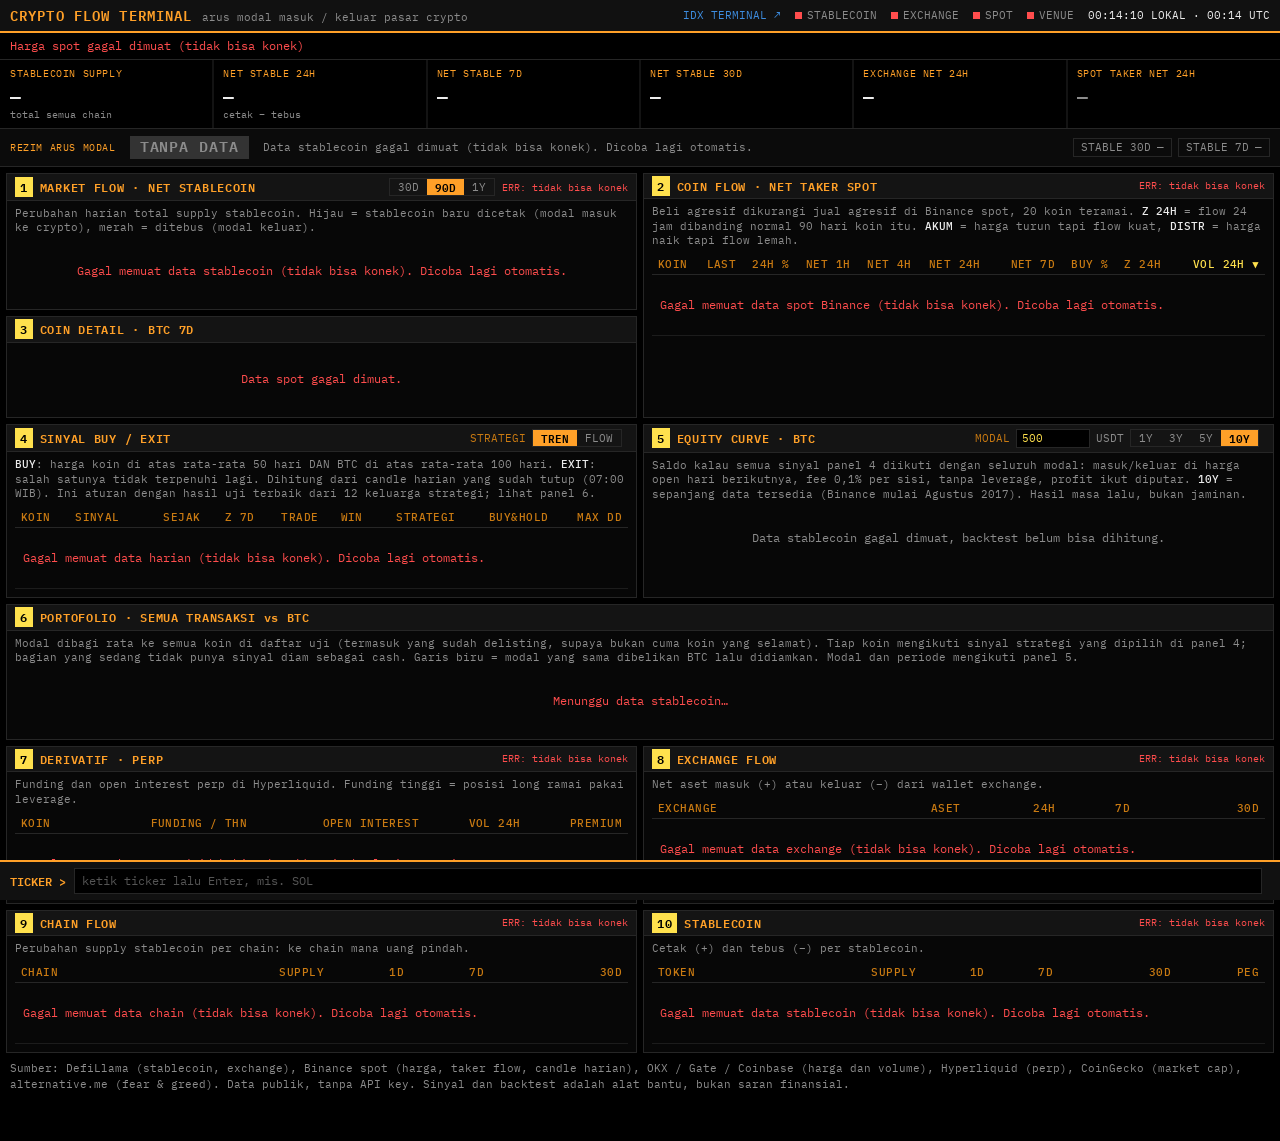
==== commit ab140199: "Crypto Flow Terminal: muat candle harian 4 koin sekaligus Pemuatan pertama 36 koin daftar uji butuh " ====
--- a/site/crypto/index.html
+++ b/site/crypto/index.html
@@ -640,9 +640,12 @@
 const watch=()=>S.coins.includes(S.sel)?S.coins:[S.sel,...S.coins];
 async function rotate(){ const list=watch(); if(!list.length) return; await loadFlow(list[S.rot++%list.length]); renderLive(); }
 async function refreshDaily(){
-  const list=[...new Set(['BTC',...watch(),...UNIV])], first=!S.univDone;
-  for(const s of list){ const d=S.daily[s]; if(!(d&&Date.now()-d.at<3600e3)){ await loadDaily(s); renderSignals(); renderBacktest(); }
-    if(first&&UNIV.includes(s)){ S.univTried++; renderPortfolio(); } }
+  const list=[...new Set(['BTC',...watch(),...UNIV])], first=!S.univDone; let k=0;
+  const one=async s=>{ const d=S.daily[s]; if(!(d&&Date.now()-d.at<3600e3)){ await loadDaily(s); renderSignals(); renderBacktest(); }
+    if(first&&UNIV.includes(s)){ S.univTried++; renderPortfolio(); } };
+  if(list.length) await one(list[k++]);                                   /* BTC dulu: dipakai sebagai filter strategi TREN */
+  const worker=async()=>{ while(k<list.length) await one(list[k++]); };
+  await Promise.all([worker(),worker(),worker(),worker()]);              /* 4 koin sekaligus */
   S.univDone=true; renderTop(); renderCoins(); renderSignals(); renderBacktest(); renderPortfolio(); }
 async function boot(){
   render(); every(clock,1000);
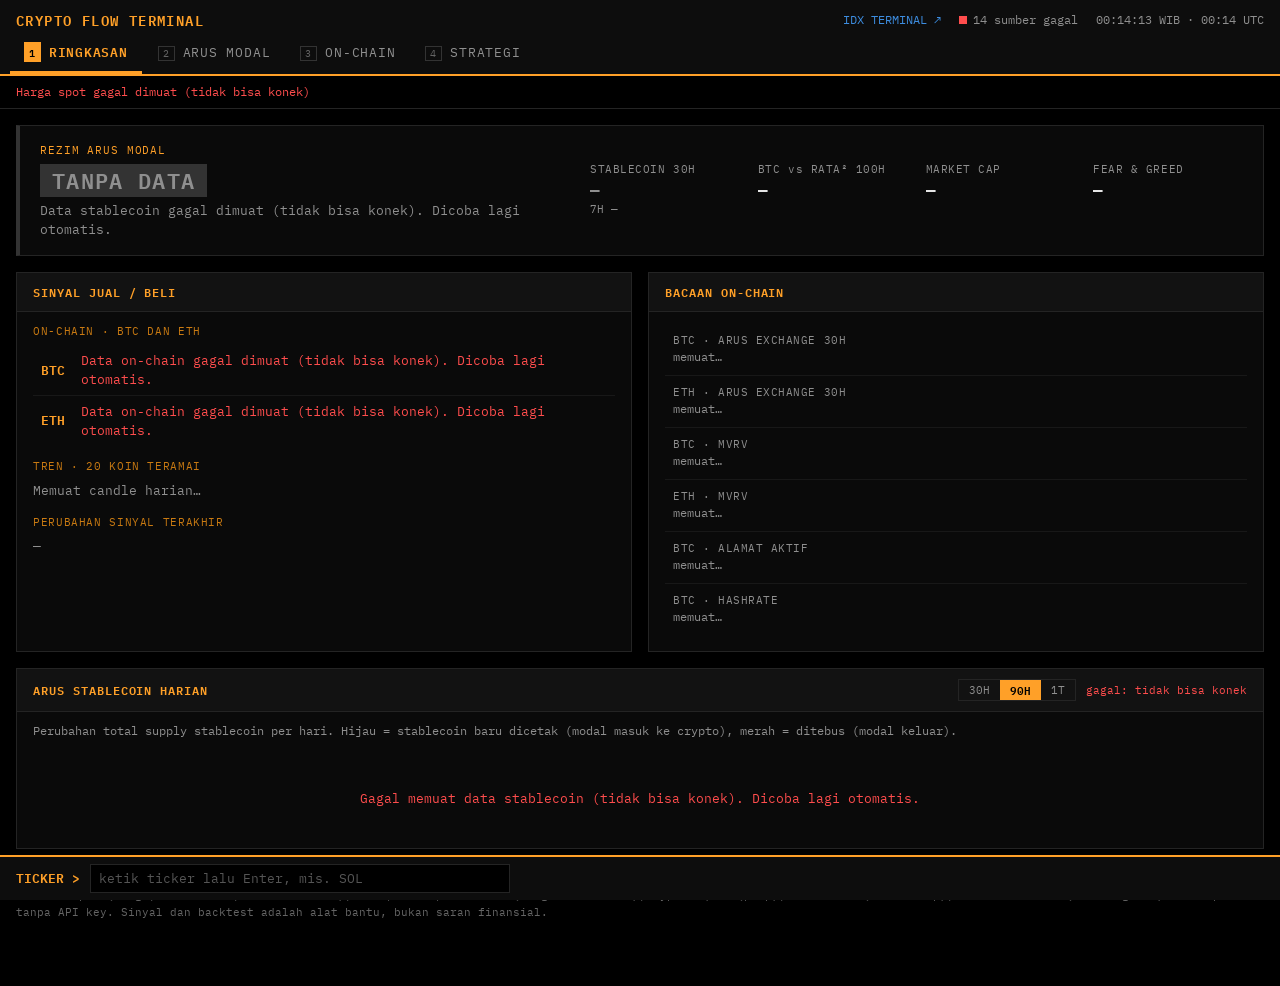
==== commit 7904888d: "Crypto Flow Terminal: tata letak per tab, analisis on-chain, sinyal jual-beli Tata letak - Empat tab" ====
--- a/site/crypto/index.html
+++ b/site/crypto/index.html
@@ -8,219 +8,359 @@
 <link href="https://fonts.googleapis.com/css2?family=IBM+Plex+Mono:wght@400;500;600&display=swap" rel="stylesheet">
 <style>
 :root{
-  --bg:#000; --panel:#070707; --line:#262626; --grid:#1c1c1c;
-  --amber:#ffa028; --amber2:#c97a12; --key:#ffe14d; --ink:#ececec; --mute:#8c8c8c;
+  --bg:#000; --panel:#0a0a0a; --head:#121212; --line:#242424; --grid:#181818;
+  --amber:#ffa028; --amber2:#c97a12; --key:#ffe14d; --ink:#e6e6e6; --mute:#8f8f8f; --dim:#646464;
   --up:#2bd97c; --dn:#ff4d4d; --blue:#3d8de0;
 }
 *{box-sizing:border-box}
-html,body{margin:0;background:var(--bg);color:var(--ink);font:12px/1.35 "IBM Plex Mono",Consolas,Menlo,"DejaVu Sans Mono",monospace;font-variant-numeric:tabular-nums}
-a{color:var(--blue);text-decoration:none} a:hover{text-decoration:underline}
-.top{display:flex;flex-wrap:wrap;gap:6px 16px;align-items:center;justify-content:space-between;padding:6px 10px;background:#111;border-bottom:2px solid var(--amber)}
-.brand{color:var(--amber);font-weight:600;font-size:14px;letter-spacing:.08em}
-.brand span{color:var(--mute);font-weight:400;font-size:11px;letter-spacing:0;margin-left:10px}
-.sys{display:flex;flex-wrap:wrap;gap:4px 14px;align-items:center;color:var(--mute);font-size:11px}
-.lamp{display:inline-block;width:7px;height:7px;background:#444;margin-right:5px}
+html,body{margin:0;background:var(--bg);color:var(--ink);font:13px/1.5 "IBM Plex Mono",Consolas,Menlo,"DejaVu Sans Mono",monospace;font-variant-numeric:tabular-nums}
+a{color:var(--blue);text-decoration:none;cursor:pointer} a:hover{text-decoration:underline}
+button{font:inherit}
+small{font-size:11px}
+/* ---- kepala ---- */
+.top{position:sticky;top:0;z-index:20;background:#0d0d0d;border-bottom:2px solid var(--amber)}
+.bar{display:flex;flex-wrap:wrap;gap:6px 18px;align-items:center;justify-content:space-between;padding:9px 16px 0}
+.brand{color:var(--amber);font-weight:600;font-size:14px;letter-spacing:.1em}
+.sys{display:flex;flex-wrap:wrap;gap:4px 18px;align-items:center;color:var(--mute);font-size:11.5px}
+.lamp{display:inline-block;width:8px;height:8px;background:#444;margin-right:6px;vertical-align:0}
 .lamp.ok{background:var(--up)} .lamp.err{background:var(--dn)} .lamp.wait{background:var(--amber2)}
-#clock{color:var(--ink)}
-.tape{display:flex;gap:18px;overflow-x:auto;white-space:nowrap;padding:5px 10px;border-bottom:1px solid var(--line);scrollbar-width:none}
+.tabs{display:flex;gap:2px;padding:6px 10px 0;overflow-x:auto;scrollbar-width:none}
+.tabs::-webkit-scrollbar{display:none}
+.tabs button{background:none;border:0;border-bottom:3px solid transparent;color:var(--mute);padding:7px 14px 8px;cursor:pointer;letter-spacing:.06em;white-space:nowrap}
+.tabs button:hover{color:var(--ink)}
+.tabs button.on{color:var(--amber);border-bottom-color:var(--amber);font-weight:600}
+.tabs kbd{font:inherit;font-size:10px;color:var(--dim);border:1px solid #333;padding:0 4px;margin-right:8px}
+.tabs button.on kbd{color:#000;background:var(--amber);border-color:var(--amber)}
+.tape{display:flex;gap:24px;overflow-x:auto;white-space:nowrap;padding:7px 16px;border-bottom:1px solid var(--line);scrollbar-width:none;font-size:12px}
 .tape::-webkit-scrollbar{display:none}
 .tape b{color:var(--amber);font-weight:600;margin-right:6px}
-.kpis{display:grid;grid-template-columns:repeat(auto-fit,minmax(150px,1fr));border-bottom:1px solid var(--line);overflow:hidden}
-.kpi{padding:7px 10px;min-width:0;box-shadow:0 0 0 .5px var(--line)}
-.kpi .k{color:var(--amber);font-size:10px;letter-spacing:.06em;white-space:nowrap;overflow:hidden;text-overflow:ellipsis}
-.kpi .v{font-size:18px;font-weight:600;margin-top:2px;white-space:nowrap}
-.kpi .s{font-size:10px;color:var(--mute);margin-top:1px;white-space:nowrap;overflow:hidden;text-overflow:ellipsis}
-.regime{display:flex;flex-wrap:wrap;gap:6px 14px;align-items:center;padding:7px 10px;border-bottom:1px solid var(--line);background:#0b0b0b}
-.regime .lbl{color:var(--amber);font-size:10px;letter-spacing:.06em}
-.regime .state{font-size:15px;font-weight:600;padding:1px 10px;letter-spacing:.06em}
+/* ---- tata letak ---- */
+main{max-width:1480px;margin:0 auto;padding:16px 16px 4px}
+.view{display:none} .view.on{display:block}
+.row{display:grid;gap:16px;margin-bottom:16px;grid-template-columns:minmax(0,1fr) minmax(0,1fr)}
+.row.wl{grid-template-columns:minmax(0,1.4fr) minmax(0,1fr)}
+@media(max-width:1020px){.row,.row.wl{grid-template-columns:minmax(0,1fr)}}
+.panel{background:var(--panel);border:1px solid var(--line);min-width:0;margin-bottom:16px}
+.row>.panel{margin-bottom:0}
+.ph{display:flex;flex-wrap:wrap;gap:6px 12px;align-items:center;justify-content:space-between;padding:10px 16px;background:var(--head);border-bottom:1px solid var(--line)}
+.ph h2{margin:0;font-size:12px;font-weight:600;color:var(--amber);letter-spacing:.08em}
+.age{color:var(--dim);font-size:11px}
+.age.err{color:var(--dn)}
+.sub{color:var(--mute);font-size:12px;padding:10px 16px 0;line-height:1.55}
+.sub b{color:var(--ink);font-weight:500}
+details.info{padding:6px 16px 0;color:var(--mute);font-size:12px;line-height:1.55}
+details.info summary{cursor:pointer;color:var(--dim);font-size:11px;letter-spacing:.04em;list-style:none}
+details.info summary::before{content:'+ '}
+details.info[open] summary::before{content:'− '}
+details.info p{margin:6px 0 0}
+details.info b{color:var(--ink);font-weight:500}
+.body{padding:12px 16px 16px;min-width:0}
+.scroll{overflow-x:auto}
+.ctl{display:flex;flex-wrap:wrap;gap:6px 10px;align-items:center;font-size:11px}
+.ctl label{color:var(--amber2)}
+.ctl input{width:78px;background:#000;border:1px solid var(--line);color:var(--key);font:inherit;font-size:11.5px;padding:2px 6px;outline:none}
+.ctl input:focus{border-color:var(--amber)}
+.seg{display:inline-flex;border:1px solid var(--line)}
+.seg button{background:none;border:0;color:var(--mute);font-size:11px;padding:2px 10px;cursor:pointer}
+.seg button:hover{color:var(--ink)}
+.seg button.on{background:var(--amber);color:#000;font-weight:600}
+.toolbar{display:flex;flex-wrap:wrap;gap:8px 14px;align-items:center;margin-bottom:12px;font-size:11.5px}
+/* ---- angka ringkas ---- */
+.stats{display:grid;grid-template-columns:repeat(auto-fit,minmax(128px,1fr));gap:12px 18px;margin-bottom:12px}
+.stats>div{min-width:0}
+.stats>div>span{display:block;color:var(--mute);font-size:10.5px;letter-spacing:.05em;white-space:nowrap;overflow:hidden;text-overflow:ellipsis}
+.stats b{display:block;font-size:16px;font-weight:600;white-space:nowrap;overflow:hidden;text-overflow:ellipsis}
+.stats i{display:block;font-style:normal;color:var(--mute);font-size:11px;line-height:1.4}
+.hero{display:grid;grid-template-columns:minmax(0,1fr) minmax(0,1.25fr);gap:16px 28px;align-items:center;background:var(--panel);border:1px solid var(--line);border-left:4px solid #333;padding:16px 20px;margin-bottom:16px}
+.hero.on{border-left-color:var(--up)} .hero.off{border-left-color:var(--dn)} .hero.mid{border-left-color:var(--amber)}
+.hero .lbl{color:var(--amber);font-size:11px;letter-spacing:.08em}
+.hero .state{display:inline-block;font-size:22px;font-weight:600;letter-spacing:.06em;margin:6px 0 4px;padding:0 12px}
+.hero .why{color:var(--mute);font-size:12.5px}
+.hero .stats{margin:0}
+@media(max-width:1020px){.hero{grid-template-columns:minmax(0,1fr)}}
+@media(max-width:560px){.tabs kbd{display:none}.tabs button{padding:7px 9px 8px}main{padding:12px 10px 4px}.body{padding:10px 12px 14px}.ph,.sub{padding-left:12px;padding-right:12px}details.info{padding-left:12px}.hero{padding:14px}}
 .st-on{background:var(--up);color:#000} .st-off{background:var(--dn);color:#000} .st-mid{background:var(--amber);color:#000} .st-na{background:#333;color:var(--mute)}
-.regime .why{color:var(--mute);font-size:11px;flex:1 1 260px;min-width:0}
-.chips{display:flex;flex-wrap:wrap;gap:4px 6px}
-.chip{border:1px solid var(--line);padding:1px 7px;font-size:10.5px;white-space:nowrap}
-.chip b{color:var(--mute);font-weight:400;margin-right:6px}
-.grid{display:grid;gap:6px;padding:6px;grid-template-columns:repeat(6,minmax(0,1fr));
-  grid-template-areas:"mkt mkt mkt coin coin coin" "det det det coin coin coin" "sig sig sig bt bt bt" "pf pf pf pf pf pf" "drv drv drv cex cex cex" "chain chain chain stab stab stab"}
-@media(max-width:1050px){.grid{grid-template-columns:minmax(0,1fr);grid-template-areas:"mkt" "coin" "det" "sig" "bt" "pf" "drv" "cex" "chain" "stab"}}
-.panel{background:var(--panel);border:1px solid var(--line);min-width:0;display:flex;flex-direction:column}
-.ph{display:flex;flex-wrap:wrap;gap:4px 10px;align-items:center;justify-content:space-between;padding:4px 8px;background:#141414;border-bottom:1px solid var(--line)}
-.ph h2{margin:0;font-size:12px;font-weight:600;color:var(--amber);letter-spacing:.06em}
-.ph h2 i{font-style:normal;background:var(--key);color:#000;padding:0 5px;margin-right:7px}
-.ph .age{color:var(--mute);font-size:10px}
-.ph .age.err{color:var(--dn)}
-.note{color:var(--mute);font-size:10.5px;padding:5px 8px 0;line-height:1.4}
-.note b{color:var(--ink);font-weight:500}
-.body{padding:6px 8px 8px;min-width:0}
-.scroll{overflow-x:auto}
-.seg{display:inline-flex;border:1px solid var(--line)}
-.seg button{background:none;border:0;color:var(--mute);font:inherit;font-size:10.5px;padding:1px 8px;cursor:pointer}
-.seg button.on{background:var(--amber);color:#000;font-weight:600}
-table{width:100%;border-collapse:collapse}
-th{color:var(--amber2);font-weight:500;font-size:10.5px;text-align:right;padding:3px 6px;border-bottom:1px solid var(--line);white-space:nowrap;letter-spacing:.04em}
+.cards{display:grid;grid-template-columns:repeat(3,minmax(0,1fr));gap:12px;margin-bottom:16px}
+@media(max-width:1020px){.cards{grid-template-columns:repeat(2,minmax(0,1fr))}}
+@media(max-width:620px){.cards{grid-template-columns:minmax(0,1fr)}}
+.card{border:1px solid var(--line);background:var(--panel);padding:12px 14px;min-width:0}
+.card .k{display:flex;justify-content:space-between;gap:8px;align-items:center;color:var(--amber2);font-size:10.5px;letter-spacing:.06em}
+.card .v{font-size:18px;font-weight:600;margin:6px 0 0;white-space:nowrap;overflow:hidden;text-overflow:ellipsis}
+.card .s{color:var(--mute);font-size:11.5px}
+.card .w{color:var(--mute);font-size:11.5px;margin-top:8px;line-height:1.5;border-top:1px solid var(--grid);padding-top:8px}
+/* ---- tabel ---- */
+table{width:100%;border-collapse:collapse;font-size:12.5px}
+th{color:var(--amber2);font-weight:500;font-size:10.5px;text-align:right;padding:6px 8px;border-bottom:1px solid var(--line);white-space:nowrap;letter-spacing:.05em}
 th:first-child,td:first-child{text-align:left}
 th.sort{cursor:pointer} th.sort:hover{color:var(--amber)} th.on{color:var(--key)}
-td{padding:2.5px 6px;text-align:right;white-space:nowrap;border-bottom:1px solid var(--grid)}
+td{padding:6px 8px;text-align:right;white-space:nowrap;border-bottom:1px solid var(--grid)}
 td.l,th.l{text-align:left}
+tr:last-child td{border-bottom:0}
+table.wrap td{white-space:normal}
+.rl td{vertical-align:top;padding-top:9px;padding-bottom:9px}
+.rl .k{display:block;color:var(--mute);font-size:10.5px;letter-spacing:.05em}
+.rl .v{display:block;font-size:14px;font-weight:600}
+.rl .s{display:block;color:var(--mute);font-size:11.5px;white-space:normal}
 tr.pick{cursor:pointer} tr.pick:hover td{background:#141414}
 tr.sel td{background:#1d1503} tr.sel td:first-child{color:var(--key)}
+tr.hl td{background:#1d1503}
 tr.tot td{border-top:1px solid var(--amber2);font-weight:600}
 td.sym{color:var(--amber);font-weight:600}
-.up{color:var(--up)} .dn{color:var(--dn)} .mute{color:var(--mute)}
-.tag{display:inline-block;min-width:44px;text-align:center;padding:0 6px;font-size:10.5px;font-weight:600;letter-spacing:.04em}
-.t-BUY{background:var(--up);color:#000} .t-HOLD{border:1px solid var(--up);color:var(--up)}
-.t-EXIT{background:var(--dn);color:#000} .t-WAIT{border:1px solid #444;color:var(--mute)}
+.up{color:var(--up)} .dn{color:var(--dn)} .mute{color:var(--mute)} .dim{color:var(--dim)}
+.tag{display:inline-block;min-width:62px;text-align:center;padding:1px 7px;font-size:11px;font-weight:600;letter-spacing:.04em;white-space:nowrap}
+.t-BELI{background:var(--up);color:#000} .t-TAHAN,.t-up{border:1px solid var(--up);color:var(--up)}
+.t-JUAL{background:var(--dn);color:#000} .t-dn{border:1px solid var(--dn);color:var(--dn)}
+.t-TUNGGU,.t-na{border:1px solid #444;color:var(--mute)} .t-mid{border:1px solid var(--amber);color:var(--amber)}
 .t-AKUM{border:1px solid var(--up);color:var(--up)} .t-DISTR{border:1px solid var(--dn);color:var(--dn)}
-.db{display:inline-block;position:relative;width:64px;height:9px;vertical-align:middle;background:linear-gradient(var(--line),var(--line)) center/1px 100% no-repeat}
+.db{display:inline-block;position:relative;width:60px;height:9px;vertical-align:middle;background:linear-gradient(var(--line),var(--line)) center/1px 100% no-repeat}
 .db span{position:absolute;top:1px;height:7px}
 .db .p{left:50%;background:var(--up);border-radius:0 2px 2px 0} .db .n{right:50%;background:var(--dn);border-radius:2px 0 0 2px}
-.empty{color:var(--mute);padding:22px 8px;text-align:center;white-space:normal}
+.empty{color:var(--mute);padding:24px 8px;text-align:center;white-space:normal}
 .empty.err{color:var(--dn)}
+.ct{color:var(--amber2);font-size:10.5px;letter-spacing:.06em;margin:14px 0 6px}
+.ct:first-child{margin-top:0}
+.counts{display:flex;flex-wrap:wrap;gap:8px 16px;align-items:center;margin-bottom:8px}
+.coins{line-height:2}
+.coins a{display:inline-block;border:1px solid var(--line);color:var(--ink);padding:0 8px;margin-right:4px}
+.coins a:hover{border-color:var(--amber);text-decoration:none}
+.lg{display:flex;flex-wrap:wrap;gap:4px 18px;font-size:11px;color:var(--mute);margin:2px 0 6px}
+.lg i{display:inline-block;width:14px;height:2px;vertical-align:middle;margin-right:6px}
+.lg i.dash{background:repeating-linear-gradient(90deg,#666 0 3px,transparent 3px 6px)!important}
+.dh{display:flex;flex-wrap:wrap;gap:4px 18px;align-items:baseline;margin-bottom:6px}
+.dh .big{font-size:18px;font-weight:600;color:var(--amber)}
+/* ---- grafik ---- */
 svg{display:block;width:100%}
 svg text{fill:var(--mute);font:10px "IBM Plex Mono",Consolas,Menlo,monospace}
-.col .hit{fill:transparent} .col:hover .hit{fill:rgba(255,255,255,.08)}
+.col .hit{fill:transparent} .col:hover .hit{fill:rgba(255,255,255,.07)}
 .col .pt{opacity:0} .col:hover .pt{opacity:1}
-.dh{display:flex;flex-wrap:wrap;gap:4px 18px;align-items:baseline;margin-bottom:4px}
-.dh .big{font-size:18px;font-weight:600;color:var(--amber)}
-.ct{color:var(--amber2);font-size:10px;letter-spacing:.05em;margin:8px 0 2px}
-.lg{display:flex;flex-wrap:wrap;gap:4px 16px;font-size:10.5px;color:var(--mute);margin:4px 0 2px}
-.lg i{display:inline-block;width:14px;height:2px;vertical-align:middle;margin-right:6px}
-.stats{display:grid;grid-template-columns:repeat(auto-fit,minmax(118px,1fr));gap:8px 12px;margin-bottom:4px}
-.stats div>span{display:block;white-space:nowrap;overflow:hidden;text-overflow:ellipsis;color:var(--mute);font-size:10px;letter-spacing:.04em}
-.stats div b{font-size:14px;font-weight:600;white-space:nowrap}
-#tip{position:fixed;z-index:9;pointer-events:none;display:none;background:#000;border:1px solid var(--amber);padding:4px 7px;font-size:11px;white-space:nowrap}
+#tip{position:fixed;z-index:30;pointer-events:none;display:none;background:#000;border:1px solid var(--amber);padding:5px 8px;font-size:11px;white-space:nowrap}
 #tip b{color:var(--amber);font-weight:500}
-.cmd{display:flex;align-items:center;gap:8px;padding:6px 10px;border-top:2px solid var(--amber);background:#111;position:sticky;bottom:0}
+/* ---- bawah ---- */
+.cmd{display:flex;align-items:center;gap:10px;padding:7px 16px;border-top:2px solid var(--amber);background:#0d0d0d;position:fixed;left:0;right:0;bottom:0;z-index:20}
 .cmd label{color:var(--amber);font-weight:600}
-.cmd input{flex:1;min-width:0;background:#000;border:1px solid var(--line);color:var(--key);font:inherit;padding:4px 7px;text-transform:uppercase;outline:none}
+.cmd input{flex:1;min-width:0;max-width:420px;background:#000;border:1px solid var(--line);color:var(--key);font:inherit;padding:4px 8px;text-transform:uppercase;outline:none}
 .cmd input:focus{border-color:var(--amber)}
 .cmd input::placeholder{color:#555;text-transform:none}
-.cmd span{color:var(--mute);font-size:10.5px}
-.ctl{display:flex;flex-wrap:wrap;gap:4px 6px;align-items:center;font-size:10.5px}
-.ctl label{color:var(--amber2)}
-.ctl input{width:74px;background:#000;border:1px solid var(--line);color:var(--key);font:inherit;font-size:11px;padding:1px 5px;outline:none}
-.ctl input:focus{border-color:var(--amber)}
-.foot{color:var(--mute);font-size:10.5px;padding:2px 10px 8px;line-height:1.5}
+.cmd span{color:var(--mute);font-size:11px}
+.foot{max-width:1480px;margin:0 auto;color:var(--dim);font-size:11px;padding:0 16px 64px;line-height:1.6}
 </style>
 </head>
 <body>
-<div class="top">
-  <div class="brand">CRYPTO FLOW TERMINAL<span>arus modal masuk / keluar pasar crypto</span></div>
-  <div class="sys">
-    <a href="../">IDX TERMINAL ↗</a>
-    <span><i class="lamp" id="l-llama"></i>STABLECOIN</span>
-    <span><i class="lamp" id="l-cex"></i>EXCHANGE</span>
-    <span><i class="lamp" id="l-bin"></i>SPOT</span>
-    <span><i class="lamp" id="l-ven"></i>VENUE</span>
-    <span id="clock"></span>
+<header class="top">
+  <div class="bar">
+    <div class="brand">CRYPTO FLOW TERMINAL</div>
+    <div class="sys"><a href="../">IDX TERMINAL ↗</a><span id="status"><i class="lamp wait"></i>memuat data</span><span id="clock"></span></div>
   </div>
-</div>
+  <nav class="tabs" id="tabs">
+    <button data-v="ringkasan"><kbd>1</kbd>RINGKASAN</button>
+    <button data-v="arus"><kbd>2</kbd>ARUS MODAL</button>
+    <button data-v="onchain"><kbd>3</kbd>ON-CHAIN</button>
+    <button data-v="strategi"><kbd>4</kbd>STRATEGI</button>
+  </nav>
+</header>
 <div class="tape" id="tape"><span class="mute">memuat harga…</span></div>
-<div class="kpis" id="kpis"></div>
-<div class="regime" id="regime"></div>
-
-<div class="grid">
-  <section class="panel" style="grid-area:mkt">
-    <div class="ph"><h2><i>1</i>MARKET FLOW · NET STABLECOIN</h2>
-      <div><span class="seg" id="rng"><button data-r="30">30D</button><button data-r="90">90D</button><button data-r="365">1Y</button></span> <span class="age" id="a-mkt"></span></div></div>
-    <div class="note">Perubahan harian total supply stablecoin. Hijau = stablecoin baru dicetak (modal masuk ke crypto), merah = ditebus (modal keluar).</div>
-    <div class="body"><div id="c-mkt"></div></div>
+
+<main>
+<!-- ================= RINGKASAN ================= -->
+<section class="view" id="v-ringkasan">
+  <div class="hero" id="hero"></div>
+  <div class="row">
+    <section class="panel">
+      <div class="ph"><h2>SINYAL JUAL / BELI</h2><span class="age" id="a-sig0"></span></div>
+      <div class="body" id="c-sig0"></div>
+    </section>
+    <section class="panel">
+      <div class="ph"><h2>BACAAN ON-CHAIN</h2><span class="age" id="a-oc0"></span></div>
+      <div class="body" id="c-oc0"></div>
+    </section>
+  </div>
+  <section class="panel">
+    <div class="ph"><h2>ARUS STABLECOIN HARIAN</h2>
+      <div class="ctl"><span class="seg" id="rng"><button data-r="30">30H</button><button data-r="90">90H</button><button data-r="365">1T</button></span><span class="age" id="a-mkt"></span></div></div>
+    <div class="sub">Perubahan total supply stablecoin per hari. Hijau = stablecoin baru dicetak (modal masuk ke crypto), merah = ditebus (modal keluar).</div>
+    <div class="body"><div class="stats" id="s-mkt"></div><div id="c-mkt"></div></div>
   </section>
-
-  <section class="panel" style="grid-area:coin">
-    <div class="ph"><h2><i>2</i>COIN FLOW · NET TAKER SPOT</h2><span class="age" id="a-coin"></span></div>
-    <div class="note">Beli agresif dikurangi jual agresif di Binance spot, 20 koin teramai. <b>Z 24H</b> = flow 24 jam dibanding normal 90 hari koin itu. <b>AKUM</b> = harga turun tapi flow kuat, <b>DISTR</b> = harga naik tapi flow lemah.</div>
-    <div class="body scroll"><table><thead id="h-coin"></thead><tbody id="b-coin"></tbody></table></div>
-  </section>
-
-  <section class="panel" style="grid-area:det">
-    <div class="ph"><h2><i>3</i>COIN DETAIL · <span id="d-sym">BTC</span> 7D</h2><span class="age" id="a-det"></span></div>
-    <div class="body"><div id="c-det"></div></div>
-  </section>
-
-  <section class="panel" style="grid-area:sig">
-    <div class="ph"><h2><i>4</i>SINYAL BUY / EXIT</h2><div class="ctl"><label>STRATEGI</label><span class="seg" id="strat"><button data-s="trend">TREN</button><button data-s="flow">FLOW</button></span> <span class="age" id="a-sig"></span></div></div>
-    <div class="note" id="n-sig"></div>
-    <div class="body scroll"><table><thead><tr><th>KOIN</th><th class="l">SINYAL</th><th>SEJAK</th><th>Z 7D</th><th>TRADE</th><th>WIN</th><th>STRATEGI</th><th>BUY&amp;HOLD</th><th>MAX DD</th></tr></thead><tbody id="b-sig"></tbody></table></div>
-  </section>
-
-  <section class="panel" style="grid-area:bt">
-    <div class="ph"><h2><i>5</i>EQUITY CURVE · <span id="bt-sym">BTC</span></h2>
-      <div class="ctl"><label for="cap">MODAL</label><input id="cap" type="number" min="1" step="50" inputmode="decimal"><span class="mute">USDT</span> <span class="seg" id="yrs"><button data-y="1">1Y</button><button data-y="3">3Y</button><button data-y="5">5Y</button><button data-y="10">10Y</button></span> <span class="age" id="a-bt"></span></div></div>
-    <div class="note">Saldo kalau semua sinyal panel 4 diikuti dengan seluruh modal: masuk/keluar di harga open hari berikutnya, fee 0,1% per sisi, tanpa leverage, profit ikut diputar. <b>10Y</b> = sepanjang data tersedia (Binance mulai Agustus 2017). Hasil masa lalu, bukan jaminan.</div>
-    <div class="body"><div id="c-bt"></div></div>
-  </section>
-
-  <section class="panel" style="grid-area:pf">
-    <div class="ph"><h2><i>6</i>PORTOFOLIO · SEMUA TRANSAKSI vs BTC</h2><span class="age" id="a-pf"></span></div>
-    <div class="note">Modal dibagi rata ke semua koin di daftar uji (termasuk yang sudah delisting, supaya bukan cuma koin yang selamat). Tiap koin mengikuti sinyal strategi yang dipilih di panel 4; bagian yang sedang tidak punya sinyal diam sebagai cash. Garis biru = modal yang sama dibelikan BTC lalu didiamkan. Modal dan periode mengikuti panel 5.</div>
+</section>
+
+<!-- ================= ARUS MODAL ================= -->
+<section class="view" id="v-arus">
+  <div class="row wl">
+    <section class="panel">
+      <div class="ph"><h2>ARUS PER KOIN · NET TAKER SPOT</h2><span class="age" id="a-coin"></span></div>
+      <div class="sub">Beli agresif dikurangi jual agresif di Binance spot, 20 koin teramai. Klik baris untuk detail, klik judul kolom untuk mengurutkan.</div>
+      <details class="info"><summary>Cara baca</summary>
+        <p><b>Z 24H</b>: arus 24 jam dibanding normal 90 hari koin itu (+1 = satu simpangan baku di atas normal). <b>AKUM</b> = harga turun tapi arus beli kuat, <b>DISTR</b> = harga naik tapi arus beli lemah. <b>SINYAL</b> mengikuti strategi yang dipilih di tab Strategi.</p></details>
+      <div class="body"><div class="stats" id="s-coin"></div><div class="scroll"><table><thead id="h-coin"></thead><tbody id="b-coin"></tbody></table></div></div>
+    </section>
+    <section class="panel">
+      <div class="ph"><h2>DETAIL · <span id="d-sym">BTC</span> · 7 HARI</h2><span class="age" id="a-det"></span></div>
+      <div class="body"><div id="c-det"></div></div>
+    </section>
+  </div>
+  <div class="row">
+    <section class="panel">
+      <div class="ph"><h2>STABLECOIN PER CHAIN</h2><span class="age" id="a-chain"></span></div>
+      <div class="sub">Ke chain mana stablecoin pindah: + bertambah, − berkurang.</div>
+      <div class="body scroll"><table><thead><tr><th>CHAIN</th><th>SUPPLY</th><th>1H</th><th>7H</th><th></th><th>30H</th></tr></thead><tbody id="b-chain"></tbody></table></div>
+    </section>
+    <section class="panel">
+      <div class="ph"><h2>STABLECOIN PER TOKEN</h2><span class="age" id="a-stab"></span></div>
+      <div class="sub">Dicetak (+) dan ditebus (−). PEG merah = harga lepas lebih dari 0,5% dari 1 USD.</div>
+      <div class="body scroll"><table><thead><tr><th>TOKEN</th><th>SUPPLY</th><th>1H</th><th>7H</th><th></th><th>30H</th><th>PEG</th></tr></thead><tbody id="b-stab"></tbody></table></div>
+    </section>
+  </div>
+  <div class="row">
+    <section class="panel">
+      <div class="ph"><h2>ASET DI EXCHANGE · USD</h2><span class="age" id="a-cex"></span></div>
+      <div class="sub">Net deposit ke wallet exchange menurut DefiLlama: + = aset bersih masuk, − = keluar. Arus koin on-chain BTC dan ETH ada di tab On-Chain.</div>
+      <div class="body scroll"><table><thead><tr><th>EXCHANGE</th><th>ASET</th><th>24J</th><th>7H</th><th></th><th>30H</th></tr></thead><tbody id="b-cex"></tbody></table></div>
+    </section>
+    <section class="panel">
+      <div class="ph"><h2>DERIVATIF · PERP</h2><span class="age" id="a-drv"></span></div>
+      <div class="sub">Funding dan open interest perp di Hyperliquid. Funding tinggi = posisi long ramai pakai leverage.</div>
+      <div class="body scroll"><table><thead><tr><th>KOIN</th><th>FUNDING / THN</th><th>OPEN INTEREST</th><th>VOL 24J</th><th>PREMIUM</th></tr></thead><tbody id="b-drv"></tbody></table></div>
+    </section>
+  </div>
+</section>
+
+<!-- ================= ON-CHAIN ================= -->
+<section class="view" id="v-onchain">
+  <div class="cards" id="oc-cards"></div>
+  <div class="toolbar"><span class="mute">ASET UNTUK PANEL DI BAWAH</span><span class="seg" id="oasset"><button data-oa="btc">BTC</button><button data-oa="eth">ETH</button></span><span class="age" id="a-oc"></span></div>
+  <div class="row">
+    <section class="panel">
+      <div class="ph"><h2>SINYAL ON-CHAIN · <span class="oname">BTC</span></h2><span class="age" id="a-os"></span></div>
+      <div class="sub"><b>BELI</b> saat MVRV naik lebih dari 2% di atas rata-rata 200 harinya, <b>JUAL</b> saat turun lebih dari 2% di bawahnya.</div>
+      <details class="info"><summary>Cara uji dan batasannya</summary>
+        <p>Dieksekusi sehari setelah sinyal (harga harian CoinMetrics), fee 0,1% per sisi, tanpa leverage. Modal dan periode mengikuti tab Strategi. Aturan ini dipilih dari 11 aturan on-chain yang diuji di 2018–2026. Di periode yang tidak dipakai untuk memilih (BTC 2012–2017) return-nya kalah dari buy &amp; hold, tapi drawdown-nya lebih kecil. Hasil masa lalu bukan jaminan.</p></details>
+      <div class="body" id="c-os"></div>
+    </section>
+    <section class="panel">
+      <div class="ph"><h2>VALUASI · MVRV <span class="oname">BTC</span></h2>
+        <div class="ctl"><span class="seg" id="mvr"><button data-mv="3">3T</button><button data-mv="0">SEMUA</button></span><span class="age" id="a-mv"></span></div></div>
+      <div class="sub">MVRV = harga pasar dibagi harga beli rata-rata semua koin di jaringan. Di bawah 1 = rata-rata pemegang sedang rugi.</div>
+      <div class="body" id="c-mv"></div>
+    </section>
+  </div>
+  <div class="row">
+    <section class="panel">
+      <div class="ph"><h2>ARUS EXCHANGE ON-CHAIN · <span class="oname">BTC</span></h2>
+        <div class="ctl"><span class="seg" id="exr"><button data-ex="90">90H</button><button data-ex="365">1T</button><button data-ex="1095">3T</button><button data-ex="0">SEMUA</button></span><span class="age" id="a-ex"></span></div></div>
+      <div class="sub">Koin yang dikirim ke dan ditarik dari wallet exchange yang dilacak CoinMetrics. <b>Hijau</b> = lebih banyak ditarik (cenderung disimpan), <b>merah</b> = lebih banyak disetor (siap dijual).</div>
+      <details class="info"><summary>Kenapa arus dan saldo bisa tidak searah</summary>
+        <p>Saldo exchange ikut berubah saat CoinMetrics menandai alamat exchange baru, sedangkan arus hanya menghitung transfer masuk/keluar. Kalau keduanya berlawanan, bacaan dianggap <b>tidak searah</b>. Data beberapa hari terakhir berstatus sementara dan bisa direvisi.</p></details>
+      <div class="body" id="c-ex"></div>
+    </section>
+    <section class="panel">
+      <div class="ph"><h2>AKTIVITAS JARINGAN</h2><span class="age" id="a-act"></span></div>
+      <div class="sub">Rata-rata 30 hari terakhir dibanding rata-rata 1 tahun. Jaringan yang makin ramai biasanya menyertai permintaan yang naik.</div>
+      <div class="body scroll"><table><thead><tr><th>ASET</th><th>ALAMAT AKTIF</th><th>vs 1 THN</th><th>TRANSAKSI</th><th>vs 1 THN</th><th>MVRV</th></tr></thead><tbody id="b-act"></tbody></table></div>
+    </section>
+  </div>
+  <div class="row">
+    <section class="panel">
+      <div class="ph"><h2>JARINGAN BITCOIN</h2><span class="age" id="a-net"></span></div>
+      <div class="sub">Hashrate, penyesuaian difficulty, biaya transaksi, dan antrean mempool.</div>
+      <div class="body" id="c-net"></div>
+    </section>
+    <section class="panel">
+      <div class="ph"><h2>DEFI · TOTAL VALUE LOCKED</h2><span class="age" id="a-tvl"></span></div>
+      <div class="sub">Nilai aset yang dikunci di protokol DeFi semua chain (DefiLlama).</div>
+      <div class="body" id="c-tvl"></div>
+    </section>
+  </div>
+</section>
+
+<!-- ================= STRATEGI ================= -->
+<section class="view" id="v-strategi">
+  <div class="row">
+    <section class="panel">
+      <div class="ph"><h2>SINYAL JUAL / BELI PER KOIN</h2><div class="ctl"><label>STRATEGI</label><span class="seg" id="strat"><button data-s="trend">TREN</button><button data-s="flow">FLOW</button></span></div></div>
+      <div class="sub" id="n-sig"></div>
+      <div class="body"><div class="age" id="a-sig" style="margin-bottom:6px"></div><div class="scroll"><table><thead id="h-sig"></thead><tbody id="b-sig"></tbody></table></div>
+        <div class="ct">PERUBAHAN SINYAL · 30 HARI TERAKHIR</div><div class="scroll"><table><thead><tr><th>TANGGAL</th><th>KOIN</th><th class="l">SINYAL</th><th>HARGA</th></tr></thead><tbody id="b-chg"></tbody></table></div></div>
+    </section>
+    <section class="panel">
+      <div class="ph"><h2>EQUITY CURVE · <span id="bt-sym">BTC</span></h2>
+        <div class="ctl"><label for="cap">MODAL</label><input id="cap" type="number" min="1" step="50" inputmode="decimal"><span class="mute">USDT</span><span class="seg" id="yrs"><button data-y="1">1T</button><button data-y="3">3T</button><button data-y="5">5T</button><button data-y="10">10T</button></span></div></div>
+      <div class="sub">Saldo kalau sinyal koin ini diikuti dengan seluruh modal, dibanding beli lalu didiamkan.</div>
+      <details class="info"><summary>Cara uji</summary><p>Masuk/keluar di harga open hari berikutnya, fee 0,1% per sisi, tanpa leverage, profit ikut diputar. 10T = sepanjang data tersedia (Binance mulai Agustus 2017). Hasil masa lalu, bukan jaminan.</p></details>
+      <div class="body"><div class="age" id="a-bt" style="margin-bottom:8px"></div><div id="c-bt"></div></div>
+    </section>
+  </div>
+  <section class="panel">
+    <div class="ph"><h2>PORTOFOLIO · SEMUA TRANSAKSI vs BTC</h2><span class="age" id="a-pf"></span></div>
+    <div class="sub">Modal dibagi rata ke 36 koin daftar uji (termasuk yang sudah delisting). Tiap koin mengikuti sinyal strategi terpilih; bagian tanpa sinyal diam sebagai cash. Biru = modal yang sama dibelikan BTC lalu didiamkan.</div>
     <div class="body"><div id="c-pf"></div></div>
   </section>
-
-  <section class="panel" style="grid-area:drv">
-    <div class="ph"><h2><i>7</i>DERIVATIF · PERP</h2><span class="age" id="a-drv"></span></div>
-    <div class="note">Funding dan open interest perp di Hyperliquid. Funding tinggi = posisi long ramai pakai leverage.</div>
-    <div class="body scroll"><table><thead><tr><th>KOIN</th><th>FUNDING / THN</th><th>OPEN INTEREST</th><th>VOL 24H</th><th>PREMIUM</th></tr></thead><tbody id="b-drv"></tbody></table></div>
-  </section>
-
-  <section class="panel" style="grid-area:cex">
-    <div class="ph"><h2><i>8</i>EXCHANGE FLOW</h2><span class="age" id="a-cex"></span></div>
-    <div class="note">Net aset masuk (+) atau keluar (−) dari wallet exchange.</div>
-    <div class="body scroll"><table><thead><tr><th>EXCHANGE</th><th>ASET</th><th>24H</th><th>7D</th><th></th><th>30D</th></tr></thead><tbody id="b-cex"></tbody></table></div>
-  </section>
-
-  <section class="panel" style="grid-area:chain">
-    <div class="ph"><h2><i>9</i>CHAIN FLOW</h2><span class="age" id="a-chain"></span></div>
-    <div class="note">Perubahan supply stablecoin per chain: ke chain mana uang pindah.</div>
-    <div class="body scroll"><table><thead><tr><th>CHAIN</th><th>SUPPLY</th><th>1D</th><th>7D</th><th></th><th>30D</th></tr></thead><tbody id="b-chain"></tbody></table></div>
-  </section>
-
-  <section class="panel" style="grid-area:stab">
-    <div class="ph"><h2><i>10</i>STABLECOIN</h2><span class="age" id="a-stab"></span></div>
-    <div class="note">Cetak (+) dan tebus (−) per stablecoin.</div>
-    <div class="body scroll"><table><thead><tr><th>TOKEN</th><th>SUPPLY</th><th>1D</th><th>7D</th><th></th><th>30D</th><th>PEG</th></tr></thead><tbody id="b-stab"></tbody></table></div>
-  </section>
-</div>
-
-<div class="foot">Sumber: DefiLlama (stablecoin, exchange), Binance spot (harga, taker flow, candle harian), OKX / Gate / Coinbase (harga dan volume), Hyperliquid (perp), CoinGecko (market cap), alternative.me (fear &amp; greed). Data publik, tanpa API key. Sinyal dan backtest adalah alat bantu, bukan saran finansial.</div>
+</section>
+</main>
+
+<div class="foot">Sumber: CoinMetrics Community (MVRV, arus dan saldo exchange, alamat aktif, hashrate), mempool.space (fee, mempool, difficulty, pool), DefiLlama (stablecoin, aset exchange, TVL), Binance spot (harga, taker flow, candle harian), OKX / Gate / Coinbase (harga dan volume), Hyperliquid (perp), CoinGecko (market cap), alternative.me (fear &amp; greed). Data publik tanpa API key. Sinyal dan backtest adalah alat bantu, bukan saran finansial.</div>
 <div class="cmd"><label for="cmd">TICKER &gt;</label><input id="cmd" placeholder="ketik ticker lalu Enter, mis. SOL" autocomplete="off" spellcheck="false"><span id="cmd-msg"></span></div>
 <div id="tip"></div>
 
 <script>
 'use strict';
-const LL='https://stablecoins.llama.fi', LA='https://api.llama.fi';
+const LL='https://stablecoins.llama.fi', LA='https://api.llama.fi', MP='https://mempool.space/api';
+const CMU='https://community-api.coinmetrics.io/v4/timeseries/asset-metrics?frequency=1d&page_size=10000';
 const BIN=['https://data-api.binance.vision','https://api.binance.com'];
 const SKIP=new Set('USDC FDUSD TUSD USDP DAI BUSD USD1 XUSD BFUSD USDE PYUSD RLUSD USDS FRAX EUR EURI AEUR GBP TRY BRL WBTC WBETH BNSOL PAXG XAUT RWUSD U USDD USD0 GUSD USDX'.split(' '));
 const TAPE=['BTC','ETH','SOL','BNB','XRP','DOGE','ADA','TRX'];
-const DAY=864e5;
+const DAY=864e5, T2018=Date.UTC(2018,0,1);
 /* aturan sinyal */
-const ZW=7, ZN=90, ZIN=1, ZOUT=0, WARM=100, FEE=0.001, TN=50, BN=100, ELIG=200;
+const ZW=7, ZN=90, ZIN=1, ZOUT=0, WARM=100, FEE=0.001, TN=50, BN=100, ELIG=200, FRESH=3;
+/* sinyal on-chain: MVRV vs rata-rata 200 hari, pita 2%, eksekusi sehari kemudian */
+const ON=200, OBAND=0.02, OLAG=1;
 /* daftar uji portofolio: koin lama + yang sudah delisting, bukan cuma yang ramai hari ini */
 const UNIV='BTC ETH BNB XRP ADA LTC TRX LINK DOGE XLM BCH ETC NEO IOTA VET EOS ATOM ALGO DOT SOL AVAX UNI NEAR FIL ZEC ICX ONT QTUM DASH XMR MATIC SAND MANA AAVE HBAR THETA'.split(' ');
+const VIEWS=['ringkasan','arus','onchain','strategi'];
+/* data on-chain CoinMetrics */
+const OF=['PriceUSD','CapMVRVCur','FlowInExNtv','FlowOutExNtv','SplyExNtv','SplyCur','AdrActCnt','TxCnt','HashRate'];
+const OCFG={btc:{name:'BTC',since:'2011',parts:[[['PriceUSD','CapMVRVCur'],'2011-01-01'],[['FlowInExNtv','FlowOutExNtv','SplyExNtv','SplyCur','AdrActCnt','TxCnt','HashRate'],'2017-01-01']]},
+  eth:{name:'ETH',since:'2016',parts:[[['PriceUSD','CapMVRVCur','FlowInExNtv','FlowOutExNtv','SplyExNtv','SplyCur','AdrActCnt','TxCnt'],'2016-01-01']]}};
+const ALT=[['xrp','XRP'],['doge','DOGE'],['ada','ADA'],['ltc','LTC'],['bch','BCH'],['link','LINK'],['avaxc','AVAX'],['trx','TRX']];
+const MB=[[0,1,'< 1,0','DI BAWAH MODAL'],[1,1.5,'1,0 – 1,5','RENDAH'],[1.5,2.5,'1,5 – 2,5','NORMAL'],[2.5,3.5,'2,5 – 3,5','TINGGI'],[3.5,1e9,'≥ 3,5','SANGAT TINGGI']];
+
 const S={ feed:{}, series:[], smap:null, assets:[], chains:[], cex:[], cexTot:null, tick:{}, coins:[], coinsAt:0, flows:{}, daily:{}, mcache:{},
-  okx:{}, gate:{}, cb:{}, hl:{}, sel:'BTC', range:90, sort:'vol', glob:null, fng:null, binHost:null, rot:0, btYears:10, cap:500, btKey:'', strat:'trend', scache:{}, bup:null, serAt:0, dver:0, pf:null, pfKey:'', univTried:0, univDone:false };
-try{ const p=JSON.parse(localStorage.getItem('flow-terminal')||'{}'); if(p.sel) S.sel=p.sel; if(p.range) S.range=p.range; if(p.sort) S.sort=p.sort; if([1,3,5,10].includes(p.btYears)) S.btYears=p.btYears; if(p.cap>0) S.cap=p.cap; if(p.strat==='trend'||p.strat==='flow') S.strat=p.strat; }catch(e){}
-const keep=()=>{ try{ localStorage.setItem('flow-terminal',JSON.stringify({sel:S.sel,range:S.range,sort:S.sort,btYears:S.btYears,cap:S.cap,strat:S.strat})); }catch(e){} };
+  okx:{}, gate:{}, cb:{}, hl:{}, sel:'BTC', range:90, sort:'vol', glob:null, fng:null, binHost:null, rot:0, btYears:10, cap:500, btKey:'', strat:'trend', scache:{}, bup:null, serAt:0, dver:0, pf:null, pfKey:'', univTried:0, univDone:false,
+  view:'ringkasan', oc:{}, oca:{}, oa:'btc', alt:null, mp:null, tvl:null, exr:90, mvr:0, keys:{} };
+try{ const p=JSON.parse(localStorage.getItem('flow-terminal')||'{}'); if(p.sel) S.sel=p.sel; if(p.range) S.range=p.range; if(p.sort) S.sort=p.sort; if([1,3,5,10].includes(p.btYears)) S.btYears=p.btYears; if(p.cap>0) S.cap=p.cap; if(p.strat==='trend'||p.strat==='flow') S.strat=p.strat;
+  if(VIEWS.includes(p.view)) S.view=p.view; if(p.oa==='btc'||p.oa==='eth') S.oa=p.oa; if([90,365,1095,0].includes(p.exr)) S.exr=p.exr; if([3,0].includes(p.mvr)) S.mvr=p.mvr; }catch(e){}
+const keep=()=>{ try{ localStorage.setItem('flow-terminal',JSON.stringify({sel:S.sel,range:S.range,sort:S.sort,btYears:S.btYears,cap:S.cap,strat:S.strat,view:S.view,oa:S.oa,exr:S.exr,mvr:S.mvr})); }catch(e){} };
 
 /* ---------- helpers ---------- */
 const $=id=>document.getElementById(id);
 const esc=s=>String(s==null?'':s).replace(/[&<>"']/g,c=>({'&':'&amp;','<':'&lt;','>':'&gt;','"':'&quot;',"'":'&#39;'}[c]));
 const num=v=>(v==null||v===''||!isFinite(+v))?null:+v;
 const sumv=o=>o?Object.values(o).reduce((a,b)=>a+(+b||0),0):0;
-function abbr(a){ return a>=1e12?(a/1e12).toFixed(2)+'T':a>=1e9?(a/1e9).toFixed(2)+'B':a>=1e6?(a/1e6).toFixed(1)+'M':a>=1e3?(a/1e3).toFixed(0)+'K':a.toFixed(0); }
+function abbr(a){ return a>=1e12?(a/1e12).toFixed(2)+'T':a>=1e9?(a/1e9).toFixed(2)+'B':a>=1e6?(a/1e6).toFixed(1)+'M':a>=1e3?(a/1e3).toFixed(a>=1e5?0:1)+'K':a.toFixed(0); }
 const money=v=>v==null?'—':'$'+abbr(Math.abs(v));
 const flow=v=>v==null?'<span class="mute">—</span>':'<span class="'+(v>=0?'up':'dn')+'">'+(v>=0?'+':'−')+abbr(Math.abs(v))+'</span>';
 const flowTxt=v=>v==null?'—':(v>=0?'+':'−')+'$'+abbr(Math.abs(v));
-const sgn=(v,d,suf)=>v==null?'<span class="mute">—</span>':'<span class="'+(v>=0?'up':'dn')+'">'+(v>=0?'+':'−')+Math.abs(v).toFixed(d==null?2:d)+(suf||'')+'</span>';
+const sgn=(v,d,suf)=>v==null||!isFinite(v)?'<span class="mute">—</span>':'<span class="'+(v>=0?'up':'dn')+'">'+(v>=0?'+':'−')+Math.abs(v).toFixed(d==null?2:d)+(suf||'')+'</span>';
 const pct=(v,d)=>sgn(v,d,'%');
-const pctTxt=(v,d)=>v==null?'—':(v>=0?'+':'−')+Math.abs(v).toFixed(d==null?0:d)+'%';
+const pctTxt=(v,d)=>v==null||!isFinite(v)?'—':(v>=0?'+':'−')+Math.abs(v).toFixed(d==null?0:d)+'%';
 const price=p=>p==null?'—':p>=1000?p.toLocaleString('en-US',{maximumFractionDigits:0}):p>=1?p.toFixed(2):p>=0.01?p.toFixed(4):p.toPrecision(3);
-function ago(ts){ if(!ts) return ''; const s=Math.max(0,(Date.now()-ts)/1000); return s<90?Math.floor(s)+'s':s<5400?Math.floor(s/60)+'m':(s/3600).toFixed(1)+'h'; }
+const nf=(v,d)=>v==null||!isFinite(v)?'—':v.toLocaleString('en-US',{maximumFractionDigits:d==null?0:d,minimumFractionDigits:d||0});
+const usdt=v=>v==null?'—':(v<0?'−':'')+Math.abs(v).toLocaleString('en-US',{maximumFractionDigits:Math.abs(v)>=100?0:2});
+function ago(ts){ if(!ts) return ''; const s=Math.max(0,(Date.now()-ts)/1000); return s<90?Math.floor(s)+' dtk':s<5400?Math.floor(s/60)+' mnt':s<172800?(s/3600).toFixed(1)+' jam':Math.floor(s/86400)+' hari'; }
 const dfmt=new Intl.DateTimeFormat('id-ID',{day:'2-digit',month:'short',timeZone:'UTC'});
 const yfmt=new Intl.DateTimeFormat('id-ID',{day:'2-digit',month:'short',year:'2-digit',timeZone:'UTC'});
 const mfmt=new Intl.DateTimeFormat('id-ID',{month:'short',year:'2-digit',timeZone:'UTC'});
 const hfmt=new Intl.DateTimeFormat('id-ID',{day:'2-digit',month:'short',hour:'2-digit',minute:'2-digit',hour12:false});
 const lfmt=new Intl.DateTimeFormat('id-ID',{day:'2-digit',month:'short'});
+const isoDay=t=>new Date(t).toISOString().slice(0,10);
 function divbar(v,max){ if(v==null||!max) return '<span class="db"></span>'; const w=Math.min(50,Math.abs(v)/max*50);
   return '<span class="db"><span class="'+(v>=0?'p':'n')+'" style="width:'+w.toFixed(1)+'%"></span></span>'; }
+const stt=(a,b,c)=>'<div><span>'+a+'</span><b>'+b+'</b>'+(c?'<i>'+c+'</i>':'')+'</div>';
+const tagH=(t,cls)=>'<span class="tag t-'+(cls||t)+'">'+t+'</span>';
+function median(a){ if(!a.length) return null; const s=a.slice().sort((x,y)=>x-y), m=s.length>>1; return s.length%2?s[m]:(s[m-1]+s[m])/2; }
+function lastIdx(a){ for(let i=a.length-1;i>=0;i--) if(a[i]!=null&&isFinite(a[i])) return i; return -1; }
+function avgLast(a,k,end){ let s=0,c=0; for(let i=Math.max(0,end-k);i<end;i++){ if(a[i]!=null&&isFinite(a[i])){ s+=a[i]; c++; } } return c?s/c:null; }
+/* status sinyal: BELI/JUAL kalau berubah dalam FRESH hari terakhir, selain itu TAHAN/TUNGGU */
+function stateOf(sig){ const n=sig.length, last=!!sig[n-1]; let since=1; while(since<n&&!!sig[n-1-since]===last) since++; const fresh=since<=FRESH&&since<n;
+  return {state:last?(fresh?'BELI':'TAHAN'):(fresh?'JUAL':'TUNGGU'),since,on:last}; }
 
 async function getJSON(url,ms,opt){ const c=new AbortController(), t=setTimeout(()=>c.abort(),ms||25000);
   try{ const r=await fetch(url,Object.assign({signal:c.signal},opt||{})); if(!r.ok) throw new Error('HTTP '+r.status); return await r.json(); }
@@ -230,9 +370,10 @@
 async function feed(name,fn,quiet){ const f=S.feed[name]||(S.feed[name]={});
   try{ await fn(); f.ok=true; f.at=Date.now(); f.err=''; }
   catch(e){ f.ok=false; f.err=e&&e.name==='AbortError'?'timeout':/fetch|network/i.test(e&&e.message||'')?'tidak bisa konek':(e&&e.message)||'error'; }
-  if(!quiet) render(); }
-
-/* ---------- loaders ---------- */
+  if(!quiet) render(); else renderHead(); }
+const renderIf=vs=>{ if(vs.includes(S.view)) render(); };
+
+/* ---------- loaders: pasar ---------- */
 const loadSeries=()=>feed('series',async()=>{
   const j=await getJSON(LL+'/stablecoincharts/all',45000);
   const s=j.map(d=>({t:+d.date*1000,v:sumv(d.totalCirculatingUSD)})).filter(x=>x.t&&x.v>0);
@@ -255,15 +396,15 @@
     }
   }
   if(!assets.length) throw new Error('data kosong');
-  S.assets=assets.sort((a,b)=>b.cur-a.cur).slice(0,14);
-  S.chains=Object.values(ch).sort((a,b)=>b.cur-a.cur).slice(0,14); });
+  S.assets=assets.sort((a,b)=>b.cur-a.cur).slice(0,12);
+  S.chains=Object.values(ch).sort((a,b)=>b.cur-a.cur).slice(0,12); },true).then(()=>renderIf(['arus']));
 
 const loadCex=()=>feed('cex',async()=>{
   const j=await getJSON(LA+'/cexs',30000);
   const rows=(j.cexs||[]).map(c=>({name:c.name,tvl:num(c.cleanAssetsTvl)||num(c.currentTvl),d1:num(c.inflows_24h),d7:num(c.inflows_1w),d30:num(c.inflows_1m)})).filter(c=>c.tvl>0);
   if(!rows.length) throw new Error('data kosong');
   const tot={tvl:0,d1:0,d7:0,d30:0}; for(const r of rows){ tot.tvl+=r.tvl; tot.d1+=r.d1||0; tot.d7+=r.d7||0; tot.d30+=r.d30||0; }
-  S.cexTot=tot; S.cex=rows.sort((a,b)=>b.tvl-a.tvl).slice(0,13); });
+  S.cexTot=tot; S.cex=rows.sort((a,b)=>b.tvl-a.tvl).slice(0,10); },true).then(()=>renderIf(['arus']));
 
 const loadTickers=()=>feed('bin',async()=>{
   const all=await bget('/api/v3/ticker/24hr');
@@ -276,14 +417,14 @@
   if(!S.coins.length||Date.now()-S.coinsAt>300000){
     S.coins=Object.values(t).filter(x=>x.last>0&&!(x.last>0.985&&x.last<1.015&&Math.abs(x.chg||0)<0.5)).sort((a,b)=>b.vol-a.vol).slice(0,20).map(x=>x.sym); S.coinsAt=Date.now();
     if(!t[S.sel]) S.sel=S.coins[0]; }
-});
+},true).then(()=>renderLive());
 async function loadFlow(sym){
   try{ const k=await bget('/api/v3/klines?symbol='+encodeURIComponent(sym)+'USDT&interval=15m&limit=672');
     if(!Array.isArray(k)||!k.length) return;
     S.flows[sym]={at:Date.now(),bars:k.map(a=>({t:+a[0],c:+a[4],q:+a[7],tb:+a[10]}))}; }catch(e){}
 }
 const bar1d=a=>({t:+a[0],o:+a[1],c:+a[4],q:+a[7],tb:+a[10]});
-/* cache candle harian di IndexedDB supaya buka berikutnya cuma ambil hari yang baru */
+/* cache di IndexedDB supaya buka berikutnya cuma ambil data yang baru */
 let dbp=null;
 function idb(){ return dbp||(dbp=new Promise(res=>{ try{ const r=indexedDB.open('flowterm',1); r.onupgradeneeded=()=>r.result.createObjectStore('daily'); r.onsuccess=()=>res(r.result); r.onerror=()=>res(null); r.onblocked=()=>res(null); }catch(e){ res(null); } })); }
 async function cget(k){ const d=await idb(); if(!d) return null; return new Promise(res=>{ try{ const q=d.transaction('daily').objectStore('daily').get(k); q.onsuccess=()=>res(q.result||null); q.onerror=()=>res(null); }catch(e){ res(null); } }); }
@@ -303,9 +444,9 @@
     S.daily[sym]={at:Date.now(),bars}; S.dver++; cput(sym,bars.map(x=>[x.t,x.o,x.c,x.q,x.tb])); }catch(e){}
 }
 const loadGlobal=()=>feed('glob',async()=>{ const d=(await getJSON('https://api.coingecko.com/api/v3/global',15000)).data;
-  S.glob={mcap:num(d.total_market_cap.usd),chg:num(d.market_cap_change_percentage_24h_usd),btcd:num(d.market_cap_percentage.btc)}; });
+  S.glob={mcap:num(d.total_market_cap.usd),chg:num(d.market_cap_change_percentage_24h_usd),btcd:num(d.market_cap_percentage.btc)}; },true).then(()=>renderIf(['ringkasan']));
 const loadFng=()=>feed('fng',async()=>{ const d=(await getJSON('https://api.alternative.me/fng/?limit=1',15000)).data[0];
-  S.fng={v:num(d.value),label:d.value_classification}; });
+  S.fng={v:num(d.value),label:d.value_classification}; },true).then(()=>renderIf(['ringkasan']));
 
 /* venue lain: harga + volume 24 jam */
 const loadOkx=()=>feed('okx',async()=>{ const j=await getJSON('https://www.okx.com/api/v5/market/tickers?instType=SPOT',20000); const m={};
@@ -324,7 +465,42 @@
 async function loadCb(sym){ try{ const d=await getJSON('https://api.exchange.coinbase.com/products/'+encodeURIComponent(sym)+'-USD/stats',12000);
   const last=num(d.last), o=num(d.open), v=num(d.volume); S.cb[sym]={at:Date.now(),last,chg:last&&o?(last/o-1)*100:null,vol:last!=null&&v!=null?v*last:null}; }
   catch(e){ S.cb[sym]={at:Date.now(),none:true}; } }
-async function loadVenues(){ await Promise.all([loadOkx(),loadGate(),loadHl(),loadCb('BTC'),S.sel!=='BTC'?loadCb(S.sel):null]); renderTop(); renderDetail(); renderDrv(); }
+async function loadVenues(){ await Promise.all([loadOkx(),loadGate(),loadHl(),loadCb('BTC'),S.sel!=='BTC'?loadCb(S.sel):null]); renderIf(['arus']); }
+
+/* ---------- loaders: on-chain ---------- */
+async function cmGet(assets,metrics,start){ let url=CMU+'&assets='+assets+'&metrics='+metrics.join(',')+'&start_time='+start, out=[];
+  for(let p=0;p<8&&url;p++){ const j=await getJSON(url,90000); if(Array.isArray(j.data)) out.push(...j.data); url=j.next_page_url||null; } return out; }
+function cmMerge(map,data,metrics){ for(const r of data){ const t=Date.parse(String(r.time).slice(0,10)+'T00:00:00Z'); if(!isFinite(t)) continue;
+  let row=map.get(t); if(!row){ row=[t].concat(OF.map(()=>null)); map.set(t,row); }
+  for(const m of metrics){ if(r[m]!=null&&r[m]!==''){ const v=+r[m]; if(isFinite(v)) row[1+OF.indexOf(m)]=v; } } } }
+const loadCM=asset=>feed('cm_'+asset,async()=>{
+  const cfg=OCFG[asset]; let rows=S.oc[asset]?S.oc[asset].rows:null;
+  if(!rows){ const c=await cget('cm2:'+asset); if(c&&Array.isArray(c.rows)&&c.rows.length>400){ rows=c.rows; S.oc[asset]={at:Date.now(),rows}; renderIf(['ringkasan','onchain']); } }
+  const map=new Map((rows||[]).map(r=>[r[0],r.slice()]));
+  if(rows&&rows.length){ const all=[...new Set(cfg.parts.flatMap(p=>p[0]))]; cmMerge(map,await cmGet(asset,all,isoDay(rows[rows.length-1][0]-10*DAY)),all); }
+  else for(const [ms,from] of cfg.parts) cmMerge(map,await cmGet(asset,ms,from),ms);
+  const out=[...map.values()].sort((a,b)=>a[0]-b[0]); if(out.length<400) throw new Error('data kosong');
+  S.oc[asset]={at:Date.now(),rows:out}; cput('cm2:'+asset,{rows:out}); },true).then(()=>renderIf(['ringkasan','onchain']));
+function actStats(adr,tx){ const ia=lastIdx(adr), it=lastIdx(tx);
+  const a30=ia<0?null:avgLast(adr,30,ia+1), a365=ia<0?null:avgLast(adr,365,ia+1), t30=it<0?null:avgLast(tx,30,it+1), t365=it<0?null:avgLast(tx,365,it+1);
+  return {adr30:a30,adrChg:a30&&a365?(a30/a365-1)*100:null,tx30:t30,txChg:t30&&t365?(t30/t365-1)*100:null}; }
+const loadAlt=()=>feed('cm_alt',async()=>{
+  const data=await cmGet(ALT.map(a=>a[0]).join(','),['AdrActCnt','TxCnt','CapMVRVCur'],isoDay(Date.now()-400*DAY));
+  const by={}; for(const r of data) (by[r.asset]||(by[r.asset]=[])).push(r);
+  const out=[]; for(const [a,name] of ALT){ const rs=(by[a]||[]).sort((x,y)=>x.time<y.time?-1:1); if(rs.length<60) continue;
+    const col=k=>rs.map(r=>r[k]==null?null:+r[k]), mv=col('CapMVRVCur'), im=lastIdx(mv);
+    out.push(Object.assign({name},actStats(col('AdrActCnt'),col('TxCnt')),{mv:im<0?null:mv[im]})); }
+  if(!out.length) throw new Error('data kosong'); S.alt=out; },true).then(()=>renderIf(['onchain']));
+const loadMempool=()=>feed('mp',async()=>{
+  const [fees,mp,diff,pools]=await Promise.all([getJSON(MP+'/v1/fees/recommended',15000),getJSON(MP+'/mempool',15000),getJSON(MP+'/v1/difficulty-adjustment',15000),getJSON(MP+'/v1/mining/pools/1w',20000)]);
+  const pl=pools.pools||[], tot=num(pools.blockCount)||pl.reduce((a,p)=>a+p.blockCount,0);
+  S.mp={fees,count:num(mp.count),vsize:num(mp.vsize),fee:num(mp.total_fee),diff,pools:pl.slice(0,5).map(p=>({name:p.name,share:tot?p.blockCount/tot*100:null,blocks:p.blockCount}))}; },true).then(()=>renderIf(['onchain']));
+const loadTvl=()=>feed('tvl',async()=>{
+  const [ch,h]=await Promise.all([getJSON(LA+'/v2/chains',30000),getJSON(LA+'/v2/historicalChainTvl',30000)]);
+  const hist=(h||[]).map(x=>({t:+x.date*1000,v:num(x.tvl)})).filter(x=>x.t&&x.v>0);
+  const chains=(ch||[]).filter(c=>c.tvl>0).sort((a,b)=>b.tvl-a.tvl), tot=chains.reduce((a,c)=>a+c.tvl,0);
+  if(hist.length<400||!chains.length) throw new Error('data kosong');
+  S.tvl={hist,tot,top:chains.slice(0,8).map(c=>({name:c.name,tvl:c.tvl,share:c.tvl/tot*100}))}; },true).then(()=>renderIf(['onchain']));
 
 /* ---------- flow intraday ---------- */
 function stat(sym){ const f=S.flows[sym]; if(!f) return null; const b=f.bars;
@@ -336,7 +512,7 @@
     if(chg!=null){ if(chg<=-2&&o.z24>=1) o.div='AKUM'; else if(chg>=2&&o.z24<=-1) o.div='DISTR'; } }
   return o; }
 
-/* ---------- model sinyal + backtest (candle harian) ---------- */
+/* ---------- model sinyal + backtest (candle harian Binance) ---------- */
 function stableAt(t){ if(!S.smap) return null; for(let k=0;k<5;k++){ const v=S.smap.get(t-k*DAY); if(v) return v; } return null; }
 function smaArr(b,n){ const o=new Array(b.length).fill(null); let s=0; for(let i=0;i<b.length;i++){ s+=b[i].c; if(i>=n) s-=b[i-n].c; if(i>=n-1) o[i]=s/n; } return o; }
 function btcUp(){ const d=S.daily.BTC; if(!d) return null; if(S.bup&&S.bup.at===d.at) return S.bup;
@@ -352,10 +528,10 @@
   for(let i=ZW+ZN-2;i<n;i++){ let m=0,ok=true; for(let j=i-ZN+1;j<=i;j++){ if(fr[j]==null){ ok=false; break; } m+=fr[j]; } if(!ok) continue; m/=ZN;
     let v=0; for(let j=i-ZN+1;j<=i;j++) v+=(fr[j]-m)*(fr[j]-m); const sd=Math.sqrt(v/ZN); z[i]=sd?(fr[i]-m)/sd:0; }
   const st=b.map(x=>{ const a=stableAt(x.t), p=stableAt(x.t-30*DAY); return a&&p?a-p:null; });
-  const sig=new Array(n).fill(false);
-  if(S.strat==='trend'){ const up=btcUp().m, sm=smaArr(b,TN); for(let i=0;i<n;i++) sig[i]=sm[i]!=null&&b[i].c>sm[i]&&up.get(b[i].t)===true; }
+  const sig=new Array(n).fill(false), sm=smaArr(b,TN);
+  if(S.strat==='trend'){ const up=btcUp().m; for(let i=0;i<n;i++) sig[i]=sm[i]!=null&&b[i].c>sm[i]&&up.get(b[i].t)===true; }
   else { let on=false; for(let i=0;i<n;i++){ if(!on&&z[i]!=null&&z[i]>ZIN&&st[i]>0) on=true; else if(on&&((z[i]!=null&&z[i]<ZOUT)||(st[i]!=null&&st[i]<0))) on=false; sig[i]=on; } }
-  return (S.scache[sym]={key,sig,z,st}); }
+  return (S.scache[sym]={key,sig,z,st,sm}); }
 function model(sym){
   const d=S.daily[sym], sg=signals(sym); if(!d||!sg) return null;
   const key=sg.key+'|'+S.btYears, hit=S.mcache[sym]; if(hit&&hit.key===key) return hit;
@@ -372,14 +548,19 @@
     if(inP) days++; peak=Math.max(peak,eq); dd=Math.max(dd,1-eq/peak); bpeak=Math.max(bpeak,be); bdd=Math.max(bdd,1-be/bpeak);
     curve.push({t:b[k].t,s:eq,h:be,in:inP}); }
   if(inP) trades.push({a:entT,b:null,r:(b[n-1].c/ent*(1-FEE)-1)*100,e0,e1:eq});
-  const last=sig[n-1], prev=sig[n-2]; let since=1; while(since<n&&sig[n-1-since]===last) since++;
+  const so=stateOf(sig);
   /* distribusi flow harian 90 hari terakhir, untuk Z 24H live */
   const f1=b.slice(-ZN).map(x=>x.q?(2*x.tb-x.q)/x.q:0), mu1=f1.reduce((a,x)=>a+x,0)/f1.length, sd1=Math.sqrt(f1.reduce((a,x)=>a+(x-mu1)*(x-mu1),0)/f1.length);
   const wins=trades.filter(t=>t.r>0).length;
   const years=(b[n-1].t-b[start].t+DAY)/(365.25*DAY);
-  return (S.mcache[sym]={key,at:d.at,n,years,eq,be,cagr:(Math.pow(eq,1/years)-1)*100,bhcagr:(Math.pow(be,1/years)-1)*100,from:b[start].t,to:b[n-1].t,state:last?(prev?'HOLD':'BUY'):(prev?'EXIT':'WAIT'),since,z:z[n-1],st30:st[n-1],
-    ret:(eq-1)*100,bh:(be-1)*100,dd:dd*100,bhdd:bdd*100,nt:trades.length,win:trades.length?wins/trades.length*100:null,expo:days/(n-start)*100,curve,trades,mu1,sd1});
-}
+  return (S.mcache[sym]={key,at:d.at,n,years,eq,be,cagr:(Math.pow(eq,1/years)-1)*100,bhcagr:(Math.pow(be,1/years)-1)*100,from:b[start].t,to:b[n-1].t,state:so.state,since:so.since,z:z[n-1],st30:st[n-1],
+    dist:sg.sm[n-1]?(b[n-1].c/sg.sm[n-1]-1)*100:null,ret:(eq-1)*100,bh:(be-1)*100,dd:dd*100,bhdd:bdd*100,nt:trades.length,win:trades.length?wins/trades.length*100:null,expo:days/(n-start)*100,curve,trades,mu1,sd1});
+}
+/* perubahan sinyal (tren/flow) 20 koin teramai dalam N hari terakhir */
+function sigChanges(days){ const out=[];
+  for(const s of S.coins){ const d=S.daily[s], sg=signals(s); if(!d||!sg||d.bars.length<WARM) continue; const b=d.bars, n=b.length, cut=b[n-1].t-days*DAY;
+    for(let i=n-1;i>0&&b[i].t>cut;i--) if(!!sg.sig[i]!==!!sg.sig[i-1]) out.push({t:b[i].t,sym:s,type:sg.sig[i]?'BELI':'JUAL',p:b[i].c}); }
+  return out.sort((a,b)=>b.t-a.t||a.sym.localeCompare(b.sym)); }
 /* portofolio: modal dibagi rata ke semua koin UNIV yang sudah punya >= ELIG hari riwayat; dibanding BTC buy & hold */
 function portfolio(){
   const B=S.daily.BTC; if(!B||!S.smap||B.bars.length<ELIG+30) return null;
@@ -405,106 +586,194 @@
     sharpe:sh(m1,m2),bhsharpe:sh(b1,b2),expo:ex/n*100,nt,curve,yearly:Object.values(yr),nowIn:curve.length?curve[curve.length-1].x*100:0,nowN:cnt[N-1]});
 }
 
-/* ---------- charts (SVG) ---------- */
+/* ---------- analisis on-chain (per aset, dari data CoinMetrics) ---------- */
+function ocA(asset){
+  const o=S.oc[asset]; if(!o) return null;
+  const key=o.at+'|'+S.btYears, hit=S.oca[asset]; if(hit&&hit.key===key) return hit;
+  const R=o.rows.filter(r=>r[1]!=null&&r[1]>0), n=R.length; if(n<ON+400) return null;
+  const col=k=>R.map(r=>r[1+OF.indexOf(k)]);
+  const t=R.map(r=>r[0]), p=col('PriceUSD'), mv=col('CapMVRVCur'), fi=col('FlowInExNtv'), fo=col('FlowOutExNtv'), sx=col('SplyExNtv'), sc=col('SplyCur'), adr=col('AdrActCnt'), tx=col('TxCnt'), hr=col('HashRate');
+  /* MVRV dan rata-rata 200 harinya */
+  const ma=new Array(n).fill(null); { let s=0,c=0; for(let i=0;i<n;i++){ if(mv[i]!=null){ s+=mv[i]; c++; } if(i>=ON&&mv[i-ON]!=null){ s-=mv[i-ON]; c--; } if(i>=ON-1&&c===ON) ma[i]=s/ON; } }
+  const sig=new Array(n).fill(false); { let on=false; for(let i=0;i<n;i++){ if(mv[i]!=null&&ma[i]!=null){ if(!on&&mv[i]>ma[i]*(1+OBAND)) on=true; else if(on&&mv[i]<ma[i]*(1-OBAND)) on=false; } sig[i]=on; } }
+  /* backtest: sinyal di close hari i dieksekusi di close hari i+1 */
+  let start=ON+OLAG+1; const cut=t[n-1]-S.btYears*365.25*DAY; while(start<n-30&&t[start]<cut) start++;
+  let eq=1,be=1,inP=false,ent=0,entT=0,e0=1,peak=1,dd=0,bp=1,bdd=0,days=0; const curve=[], trades=[];
+  for(let k=start;k<n;k++){ const want=sig[k-1-OLAG], r=p[k]/p[k-1];
+    if(want&&!inP){ inP=true; e0=eq; eq*=1-FEE; ent=p[k-1]; entT=t[k-1]; }
+    else if(!want&&inP){ inP=false; eq*=1-FEE; trades.push({a:entT,b:t[k-1],r:(p[k-1]/ent*(1-FEE)*(1-FEE)-1)*100,e0,e1:eq}); }
+    if(inP){ eq*=r; days++; } be*=r; peak=Math.max(peak,eq); dd=Math.max(dd,1-eq/peak); bp=Math.max(bp,be); bdd=Math.max(bdd,1-be/bp);
+    curve.push({t:t[k],s:eq,h:be,in:inP}); }
+  if(inP) trades.push({a:entT,b:null,r:(p[n-1]/ent*(1-FEE)-1)*100,e0,e1:eq});
+  const years=(t[n-1]-t[start-1])/(365.25*DAY), so=stateOf(sig), changes=[];
+  for(let i=n-1;i>ON&&changes.length<8;i--) if(sig[i]!==sig[i-1]) changes.push({t:t[i],type:sig[i]?'BELI':'JUAL',p:p[i]});
+  const im=lastIdx(mv), mvNow=mv[im], mvH=mv.filter(x=>x!=null), pctile=mvH.filter(x=>x<=mvNow).length/mvH.length*100, bucket=MB.findIndex(b=>mvNow>=b[0]&&mvNow<b[1]);
+  const fwd=MB.map(([a,b])=>{ const r90=[],r365=[],r365b=[]; let dcount=0; for(let i=0;i<n;i++){ if(mv[i]==null||!(mv[i]>=a&&mv[i]<b)) continue; dcount++;
+      if(i+90<n) r90.push(p[i+90]/p[i]-1); if(i+365<n){ const x=p[i+365]/p[i]-1; r365.push(x); if(t[i]>=T2018) r365b.push(x); } }
+    return {days:dcount,m90:median(r90),m365:median(r365),up365:r365.length?r365.filter(x=>x>0).length/r365.length*100:null,m365b:median(r365b),n365b:r365b.length}; });
+  /* arus exchange: + = koin ditarik dari exchange */
+  let fl=null; const lf=(()=>{ for(let i=n-1;i>=0;i--) if(fi[i]!=null&&fo[i]!=null) return i; return -1; })();
+  if(lf>430){ const sumNo=(e,k)=>{ let s=0; for(let i=e-k+1;i<=e;i++){ if(fi[i]==null||fo[i]==null) return null; s+=fo[i]-fi[i]; } return s; };
+    const n30=sumNo(lf,30), hist=[]; for(let e=lf-395;e<=lf-31;e++){ const v=sumNo(e,30); if(v!=null) hist.push(v); }
+    const mu=hist.reduce((a,x)=>a+x,0)/hist.length, sd=Math.sqrt(hist.reduce((a,x)=>a+(x-mu)*(x-mu),0)/hist.length);
+    const ls=(()=>{ for(let i=lf;i>=0;i--) if(sx[i]!=null&&sc[i]!=null) return i; return -1; })();
+    const res=ls>=90?sx[ls]:null, chg30abs=res!=null&&sx[ls-30]!=null?res-sx[ls-30]:null;
+    const dirF=n30>=0?1:-1, dirR=chg30abs==null?0:(chg30abs<=0?1:-1);
+    const tag=dirR===0?(dirF>0?'DITARIK':'DISETOR'):dirF===dirR?(dirF>0?'AKUMULASI':'DISTRIBUSI'):'TIDAK SEARAH', cls=dirR!==0&&dirF!==dirR?'mid':dirF>0?'up':'dn';
+    const daily=[]; for(let i=0;i<=lf;i++) if(fi[i]!=null&&fo[i]!=null) daily.push({t:t[i],v:fo[i]-fi[i],fi:fi[i],fo:fo[i]});
+    const resS=[]; for(let i=0;i<=ls;i++) if(sx[i]!=null) resS.push({t:t[i],v:sx[i]});
+    fl={t:t[lf],n1:fo[lf]-fi[lf],n7:sumNo(lf,7),n30,z:sd?(n30-mu)/sd:0,px:p[lf],res,resPct:res!=null&&sc[ls]?res/sc[ls]*100:null,chg30abs,
+      chg30:res!=null&&sx[ls-30]?(res/sx[ls-30]-1)*100:null,chg90:res!=null&&sx[ls-90]?(res/sx[ls-90]-1)*100:null,tag,cls,daily,resS}; }
+  /* hashrate (BTC): TH/s → EH/s */
+  let hash=null; const ih=lastIdx(hr);
+  if(ih>400){ const a7=avgLast(hr,7,ih+1), a30=avgLast(hr,30,ih+1), a90=avgLast(hr,90,ih+1), ser=[];
+    for(let i=Math.max(7,ih-364);i<=ih;i++){ const v=avgLast(hr,7,i+1); if(v!=null) ser.push({t:t[i],v:v/1e6}); }
+    hash={now:a7/1e6,chg:a30&&a90?(a30/a90-1)*100:null,ser,t:t[ih]}; }
+  return (S.oca[asset]={key,name:OCFG[asset].name,n,t,p,mv,ma,sig,state:so.state,since:so.since,on:so.on,changes,trades,curve,eq,be,years,
+    cagr:(Math.pow(eq,1/years)-1)*100,bhcagr:(Math.pow(be,1/years)-1)*100,dd:dd*100,bhdd:bdd*100,expo:days/(n-start)*100,nt:trades.length,
+    win:trades.length?trades.filter(x=>x.r>0).length/trades.length*100:null,from:t[start-1],to:t[n-1],
+    mvNow,maNow:ma[im],mvT:t[im],pctile,bucket,fwd,fl,act:actStats(adr,tx),hash}); }
+function ocWait(asset){ const f=S.feed['cm_'+asset]||{}; return f.ok===false&&!S.oc[asset]?'<span class="dn">Data on-chain gagal dimuat ('+esc(f.err)+'). Dicoba lagi otomatis.</span>':'Memuat data on-chain… pertama kali agak lama, setelah itu tersimpan di browser.'; }
+/* bacaan on-chain ringkas, dipakai di Ringkasan dan On-Chain */
+function ocRead(){ const out=[], A={btc:ocA('btc'),eth:ocA('eth')};
+  for(const a of ['btc','eth']){ const x=A[a], nm=OCFG[a].name; if(!x||!x.fl){ out.push({k:nm+' · ARUS EXCHANGE 30H',wait:a}); continue; } const f=x.fl;
+    const why=f.tag==='AKUMULASI'?'Lebih banyak '+nm+' ditarik dari exchange dan saldo exchange ikut turun: koin cenderung disimpan.'
+      :f.tag==='DISTRIBUSI'?'Lebih banyak '+nm+' disetor ke exchange dan saldo exchange naik: koin siap dijual.'
+      :f.tag==='TIDAK SEARAH'?'Arus menunjukkan '+(f.n30>=0?'penarikan':'setoran')+' bersih, tapi saldo exchange justru '+(f.chg30abs>0?'naik':'turun')+'. Bacaan belum bisa dipegang.'
+      :'Saldo exchange belum tersedia.';
+    out.push({k:nm+' · ARUS EXCHANGE 30H',v:(f.n30>=0?'+':'−')+nf(Math.abs(f.n30))+' '+nm,s:(f.n30>=0?'ditarik':'disetor')+' · saldo exchange '+pctTxt(f.chg30,1)+' (30H)',tag:f.tag,cls:f.cls,why,go:a}); }
+  for(const a of ['btc','eth']){ const x=A[a], nm=OCFG[a].name; if(!x){ out.push({k:nm+' · MVRV',wait:a}); continue; } const b=MB[x.bucket]||MB[2], fw=x.fwd[x.bucket];
+    out.push({k:nm+' · MVRV',v:x.mvNow.toFixed(2),s:'persentil '+x.pctile.toFixed(0)+' sejak '+OCFG[a].since+' · rata-rata 200H '+(x.maNow==null?'—':x.maNow.toFixed(2)),tag:b[3],cls:x.bucket<=1?'up':x.bucket>=3?'dn':'mid',
+      why:fw&&fw.m365!=null?'Historis di zona '+b[2]+', median return '+nm+' 365 hari ke depan '+pctTxt(fw.m365*100)+(fw.m365b!=null?' (sejak 2018: '+pctTxt(fw.m365b*100)+')':'')+'.':'',go:a}); }
+  { const x=A.btc; if(!x) out.push({k:'BTC · ALAMAT AKTIF',wait:'btc'}); else { const c=x.act.adrChg, tg=c==null?'—':c>3?'NAIK':c<-3?'TURUN':'DATAR';
+    out.push({k:'BTC · ALAMAT AKTIF',v:x.act.adr30==null?'—':nf(x.act.adr30)+' /hari',s:'30H vs 1 thn '+pctTxt(c,1)+' · transaksi '+pctTxt(x.act.txChg,1),tag:tg,cls:tg==='NAIK'?'up':tg==='TURUN'?'dn':'na',why:'Rata-rata 30 hari dibanding rata-rata 1 tahun.',go:'btc'}); } }
+  { const x=A.btc; if(!x||!x.hash) out.push({k:'BTC · HASHRATE',wait:'btc'}); else { const c=x.hash.chg, tg=c==null?'—':c>2?'NAIK':c<-2?'TURUN':'DATAR';
+    out.push({k:'BTC · HASHRATE',v:nf(x.hash.now)+' EH/s',s:'30H vs 90H '+pctTxt(c,1),tag:tg,cls:tg==='NAIK'?'up':tg==='TURUN'?'dn':'na',why:'Hashrate naik = penambang menambah mesin; turun tajam sering terjadi saat penambang tertekan.',go:'btc'}); } }
+  return out; }
+
+/* ---------- grafik (SVG) ---------- */
 function niceStep(x){ const p=Math.pow(10,Math.floor(Math.log10(x))), f=x/p; return (f<1.5?1:f<3.5?2:f<7.5?5:10)*p; }
 function frame(el,h,lo,hi,times,tfmt,yf){
-  const w=Math.max(240,el.clientWidth||600), m={l:8,r:52,t:6,b:16}, iw=w-m.l-m.r, ih=h-m.t-m.b;
+  const w=Math.max(240,el.clientWidth||600), m={l:8,r:56,t:8,b:18}, iw=w-m.l-m.r, ih=h-m.t-m.b;
   if(hi===lo){ hi+=1; lo-=1; }
   const y=v=>m.t+(hi-v)/(hi-lo)*ih, step=niceStep((hi-lo)/3);
   let g='';
   for(let v=Math.ceil(lo/step)*step; v<=hi+1e-9; v+=step){ const yy=y(v).toFixed(1);
-    g+='<line x1="'+m.l+'" x2="'+(m.l+iw)+'" y1="'+yy+'" y2="'+yy+'" stroke="'+(Math.abs(v)<step/1e6?'#666':'#1c1c1c')+'"/><text x="'+(m.l+iw+5)+'" y="'+(+yy+3)+'">'+yf(v)+'</text>'; }
-  const n=times.length, nl=Math.max(2,Math.min(6,Math.floor(iw/90)));
+    g+='<line x1="'+m.l+'" x2="'+(m.l+iw)+'" y1="'+yy+'" y2="'+yy+'" stroke="'+(Math.abs(v)<step/1e6?'#666':'#1a1a1a')+'"/><text x="'+(m.l+iw+6)+'" y="'+(+yy+3)+'">'+yf(v)+'</text>'; }
+  const n=times.length, nl=Math.max(2,Math.min(6,Math.floor(iw/95)));
   for(let i=0;i<nl;i++){ const k=Math.round(i*(n-1)/(nl-1)), x=m.l+(k+0.5)*iw/n;
-    g+='<text x="'+x.toFixed(1)+'" y="'+(h-3)+'" text-anchor="'+(i===0?'start':i===nl-1?'end':'middle')+'">'+esc(tfmt(times[k]))+'</text>'; }
-  return {w,h,m,iw,ih,y,g,bw:iw/n};
-}
-function barChart(el,data,h,tfmt,tip){
-  const vals=data.map(d=>d.v), f=frame(el,h,Math.min(0,...vals),Math.max(0,...vals),data.map(d=>d.t),tfmt,v=>(v<0?'−':'')+abbr(Math.abs(v)));
+    g+='<text x="'+x.toFixed(1)+'" y="'+(h-4)+'" text-anchor="'+(i===0?'start':i===nl-1?'end':'middle')+'">'+esc(tfmt(times[k]))+'</text>'; }
+  return {w,h,m,iw,ih,y,g,bw:iw/n,lo,hi};
+}
+function barChart(el,data,h,tfmt,tip,yf){
+  const vals=data.map(d=>d.v), f=frame(el,h,Math.min(0,...vals),Math.max(0,...vals),data.map(d=>d.t),tfmt,yf||(v=>(v<0?'−':'')+abbr(Math.abs(v))));
   const y0=f.y(0), gap=f.bw>4?1:0; let s='';
   data.forEach((d,i)=>{ const x=f.m.l+i*f.bw, yv=f.y(d.v), top=Math.min(y0,yv), hh=Math.max(1,Math.abs(yv-y0));
     s+='<g class="col" data-tip="'+esc(tip(d))+'"><rect class="hit" x="'+x.toFixed(2)+'" y="'+f.m.t+'" width="'+f.bw.toFixed(2)+'" height="'+f.ih+'"/>'+
        '<rect x="'+(x+gap/2).toFixed(2)+'" y="'+top.toFixed(2)+'" width="'+Math.max(0.6,f.bw-gap).toFixed(2)+'" height="'+hh.toFixed(2)+'" fill="'+(d.v>=0?'#2bd97c':'#ff4d4d')+'"/></g>'; });
   el.innerHTML='<svg viewBox="0 0 '+f.w+' '+f.h+'" height="'+f.h+'" role="img">'+f.g+s+'</svg>';
 }
-/* series: [{color, vals:[...]}], semua sepanjang times */
-function lineChart(el,times,series,h,tfmt,yf,tip){
-  let lo=Infinity,hi=-Infinity; for(const s of series) for(const v of s.vals){ if(v<lo) lo=v; if(v>hi) hi=v; }
-  const pad=(hi-lo)*0.08||hi*0.01||1, f=frame(el,h,lo-pad,hi+pad,times,tfmt,yf), n=times.length;
-  let paths='', cols='';
-  for(const s of series){ let p=''; for(let i=0;i<n;i++) p+=(i?'L':'M')+(f.m.l+(i+0.5)*f.bw).toFixed(1)+' '+f.y(s.vals[i]).toFixed(1);
-    paths+='<path d="'+p+'" fill="none" stroke="'+s.color+'" stroke-width="2" stroke-linejoin="round"/>'; }
+/* series: [{color, vals:[...]}] sepanjang times; nilai null = putus. opts.refs: garis acuan putus-putus */
+function lineChart(el,times,series,h,tfmt,yf,tip,opts){
+  let lo=Infinity,hi=-Infinity; for(const s of series) for(const v of s.vals){ if(v==null||!isFinite(v)) continue; if(v<lo) lo=v; if(v>hi) hi=v; }
+  const refs=(opts&&opts.refs)||[]; for(const r of refs){ if(r.v<lo) lo=r.v; if(r.v>hi) hi=r.v; }
+  if(!isFinite(lo)){ el.innerHTML='<div class="empty">Belum ada data.</div>'; return; }
+  const pad=(hi-lo)*0.08||Math.abs(hi)*0.01||1, f=frame(el,h,lo-pad,hi+pad,times,tfmt,yf), n=times.length;
+  let paths='', cols='', rl='';
+  for(const r of refs){ const yy=f.y(r.v).toFixed(1); rl+='<line x1="'+f.m.l+'" x2="'+(f.m.l+f.iw)+'" y1="'+yy+'" y2="'+yy+'" stroke="#666" stroke-dasharray="3 4"/>'+(r.label?'<text x="'+(f.m.l+4)+'" y="'+(+yy-4)+'">'+esc(r.label)+'</text>':''); }
+  for(const s of series){ let p='', pen=false; for(let i=0;i<n;i++){ const v=s.vals[i]; if(v==null||!isFinite(v)){ pen=false; continue; } p+=(pen?'L':'M')+(f.m.l+(i+0.5)*f.bw).toFixed(1)+' '+f.y(v).toFixed(1); pen=true; }
+    paths+='<path d="'+p+'" fill="none" stroke="'+s.color+'" stroke-width="'+(s.w||2)+'" stroke-linejoin="round"/>'; }
   for(let i=0;i<n;i++){ const x=f.m.l+(i+0.5)*f.bw;
     cols+='<g class="col" data-tip="'+esc(tip(i))+'"><rect class="hit" x="'+(f.m.l+i*f.bw).toFixed(2)+'" y="'+f.m.t+'" width="'+Math.max(f.bw,1).toFixed(2)+'" height="'+f.ih+'"/>'+
-      series.map(s=>'<circle class="pt" cx="'+x.toFixed(1)+'" cy="'+f.y(s.vals[i]).toFixed(1)+'" r="4" fill="'+s.color+'" stroke="#000" stroke-width="2"/>').join('')+'</g>'; }
-  el.innerHTML='<svg viewBox="0 0 '+f.w+' '+f.h+'" height="'+f.h+'" role="img">'+f.g+paths+cols+'</svg>';
-}
-
-/* ---------- render ---------- */
-function age(id,name,extra){ const f=S.feed[name]||{}, el=$(id);
-  el.className='age'+(f.ok===false?' err':''); el.textContent=f.ok===false?'ERR: '+f.err+(f.at?' · data '+ago(f.at):''):f.at?(extra?extra+' · ':'')+'upd '+ago(f.at):'memuat…'; }
-function lamp(id,names){ const fs=names.map(n=>S.feed[n]||{}); $(id).className='lamp '+(fs.some(f=>f.ok===false)?'err':fs.every(f=>f.ok)?'ok':'wait'); }
-const emptyRow=(n,name,what)=>{ const f=S.feed[name]||{}; return '<tr><td colspan="'+n+'" class="empty'+(f.ok===false?' err':'')+'">'+(f.ok===false?'Gagal memuat '+what+' ('+esc(f.err)+'). Dicoba lagi otomatis.':'Memuat '+what+'…')+'</td></tr>'; };
-
-function renderTop(){
-  lamp('l-llama',['series','stables']); lamp('l-cex',['cex']); lamp('l-bin',['bin']); lamp('l-ven',['okx','gate','hl']);
+      series.map(s=>{ const v=s.vals[i]; return v==null||!isFinite(v)?'':'<circle class="pt" cx="'+x.toFixed(1)+'" cy="'+f.y(v).toFixed(1)+'" r="4" fill="'+s.color+'" stroke="#000" stroke-width="2"/>'; }).join('')+'</g>'; }
+  el.innerHTML='<svg viewBox="0 0 '+f.w+' '+f.h+'" height="'+f.h+'" role="img">'+f.g+rl+paths+cols+'</svg>';
+}
+const thin=(a,max)=>{ const step=Math.max(1,Math.ceil(a.length/max)); return a.filter((x,i)=>i%step===0||i===a.length-1); };
+/* gambar ulang hanya kalau data, ukuran, atau pilihan berubah */
+function once(id,parts){ const el=$(id), k=parts.concat(el.clientWidth).join('|'); if(S.keys[id]===k&&el.firstChild) return false; S.keys[id]=k; return true; }
+
+/* ---------- render: kepala ---------- */
+const FEEDS={series:'stablecoin',stables:'stablecoin per token',cex:'aset exchange',bin:'Binance',glob:'CoinGecko',fng:'fear & greed',okx:'OKX',gate:'Gate',hl:'Hyperliquid',cm_btc:'on-chain BTC',cm_eth:'on-chain ETH',cm_alt:'on-chain altcoin',mp:'mempool.space',tvl:'TVL DeFi'};
+function renderHead(){
+  const bad=Object.keys(FEEDS).filter(k=>(S.feed[k]||{}).ok===false), wait=Object.keys(FEEDS).filter(k=>!S.feed[k]);
+  const el=$('status'); el.title=bad.length?'Gagal: '+bad.map(k=>FEEDS[k]).join(', '):wait.length?'Masih memuat: '+wait.map(k=>FEEDS[k]).join(', '):'Semua sumber data termuat';
+  el.innerHTML='<i class="lamp '+(bad.length?'err':wait.length?'wait':'ok')+'"></i>'+(bad.length?bad.length+' sumber gagal':wait.length?'memuat '+(Object.keys(FEEDS).length-wait.length)+' / '+Object.keys(FEEDS).length:'data OK');
   const t=TAPE.map(s=>S.tick[s]).filter(Boolean);
   if(t.length) $('tape').innerHTML=t.map(x=>'<span><b>'+esc(x.sym)+'</b>'+price(x.last)+' '+pct(x.chg)+'</span>').join('');
   else if((S.feed.bin||{}).ok===false) $('tape').innerHTML='<span class="dn">Harga spot gagal dimuat ('+esc(S.feed.bin.err)+')</span>';
-
-  const s=S.series, n=s.length, k=[];
-  const d=i=>n>i?s[n-1].v-s[n-1-i].v:null;
-  const tile=(a,b,c)=>k.push('<div class="kpi"><div class="k">'+a+'</div><div class="v">'+b+'</div><div class="s">'+(c||'&nbsp;')+'</div></div>');
-  tile('STABLECOIN SUPPLY',n?money(s[n-1].v):'—','total semua chain');
-  tile('NET STABLE 24H',n?flow(d(1)):'—','cetak − tebus');
-  tile('NET STABLE 7D',n?flow(d(7)):'—',n?pct(d(7)/s[n-8].v*100)+' dari supply':'');
-  tile('NET STABLE 30D',n?flow(d(30)):'—',n?pct(d(30)/s[n-31].v*100)+' dari supply':'');
-  tile('EXCHANGE NET 24H',S.cexTot?flow(S.cexTot.d1):'—',S.cexTot?'7D '+flowTxt(S.cexTot.d7):'');
-  const st=S.coins.map(stat).filter(Boolean), tk=st.length?st.reduce((a,x)=>a+x.d1,0):null;
-  tile('SPOT TAKER NET 24H',flow(tk),st.length?st.length+' koin teramai · Binance':'');
-  if(S.glob) tile('TOTAL MARKET CAP',money(S.glob.mcap),'24H '+pct(S.glob.chg)+' · BTC.D '+(S.glob.btcd==null?'—':S.glob.btcd.toFixed(1)+'%'));
-  if(S.fng&&S.fng.v!=null) tile('FEAR &amp; GREED',S.fng.v.toFixed(0),esc(S.fng.label||''));
-  $('kpis').innerHTML=k.join('');
-
-  /* rezim */
-  const d7=n?d(7):null, d30=n?d(30):null;
-  let cls='st-na', lab='MEMUAT', why='Menunggu data stablecoin.';
+  for(const b of $('tabs').children) b.className=b.dataset.v===S.view?'on':'';
+}
+function age(id,name,extra){ const f=S.feed[name]||{}, el=$(id);
+  el.className='age'+(f.ok===false?' err':''); el.textContent=f.ok===false?'gagal: '+f.err+(f.at?' · data '+ago(f.at)+' lalu':''):f.at?(extra?extra+' · ':'')+'diperbarui '+ago(f.at)+' lalu':'memuat…'; }
+const emptyRow=(n,name,what)=>{ const f=S.feed[name]||{}; return '<tr><td colspan="'+n+'" class="empty'+(f.ok===false?' err':'')+'">'+(f.ok===false?'Gagal memuat '+what+' ('+esc(f.err)+'). Dicoba lagi otomatis.':'Memuat '+what+'…')+'</td></tr>'; };
+
+/* ---------- render: Ringkasan ---------- */
+function regime(){ const s=S.series, n=s.length, d=i=>n>i?s[n-1].v-s[n-1-i].v:null, d7=n?d(7):null, d30=n?d(30):null;
+  let cls='na', lab='MEMUAT', why='Menunggu data stablecoin.';
   if((S.feed.series||{}).ok===false&&!n){ lab='TANPA DATA'; why='Data stablecoin gagal dimuat ('+esc(S.feed.series.err)+'). Dicoba lagi otomatis.'; }
   if(d7!=null&&d30!=null){
-    if(d30>0&&d7>0){ cls='st-on'; lab='RISK-ON'; why='Stablecoin bertambah di 7 dan 30 hari terakhir: modal masuk ke crypto.'; }
-    else if(d30<0&&d7<0){ cls='st-off'; lab='RISK-OFF'; why='Stablecoin berkurang di 7 dan 30 hari terakhir: modal keluar dari crypto.'; }
-    else { cls='st-mid'; lab='TRANSISI'; why=d30>0?'Net 30 hari masih positif tapi 7 hari terakhir negatif: arus masuk melambat.':'Net 30 hari masih negatif tapi 7 hari terakhir positif: arus keluar mulai mereda.'; } }
-  const chip=(a,b)=>'<span class="chip"><b>'+a+'</b>'+b+'</span>', c=[];
-  c.push(chip('STABLE 30D',flow(d30))); c.push(chip('STABLE 7D',flow(d7)));
-  const bu=btcUp(); if(bu&&bu.sma) c.push(chip('BTC vs SMA'+BN,sgn((bu.last/bu.sma-1)*100,1,'%')));
-  if(S.strat==='trend'){ if(bu&&bu.sma) c.push(chip('FILTER BUY',bu.last>bu.sma?'<span class="up">TERBUKA</span>':'<span class="dn">TERTUTUP</span>')); }
-  else if(d30!=null) c.push(chip('FILTER BUY',d30>0?'<span class="up">TERBUKA</span>':'<span class="dn">TERTUTUP</span>'));
-  const zs=st.filter(x=>x.z24!=null); if(zs.length) c.push(chip('FLOW DI ATAS NORMAL',zs.filter(x=>x.z24>0).length+' / '+zs.length+' koin'));
-  const ms=S.coins.map(model).filter(m=>m&&!m.short); if(ms.length) c.push(chip('SINYAL AKTIF',ms.filter(m=>m.state==='BUY'||m.state==='HOLD').length+' / '+ms.length+' koin'));
-  const fd=S.coins.map(x=>S.hl[x]).filter(x=>x&&x.fund!=null&&x.oi); if(fd.length){ const w=fd.reduce((a,x)=>a+x.oi,0); c.push(chip('FUNDING PERP',sgn(fd.reduce((a,x)=>a+x.fund*x.oi,0)/w,1,'%/thn'))); }
-  const cb=S.cb.BTC, bb=S.tick.BTC; if(cb&&cb.last&&bb&&bb.last) c.push(chip('COINBASE PREMIUM BTC',sgn((cb.last/bb.last-1)*100,3,'%')));
-  $('regime').innerHTML='<span class="lbl">REZIM ARUS MODAL</span><span class="state '+cls+'">'+lab+'</span><span class="why">'+why+'</span><span class="chips">'+c.join('')+'</span>';
-}
+    if(d30>0&&d7>0){ cls='on'; lab='RISK-ON'; why='Stablecoin bertambah di 7 dan 30 hari terakhir: modal masuk ke crypto.'; }
+    else if(d30<0&&d7<0){ cls='off'; lab='RISK-OFF'; why='Stablecoin berkurang di 7 dan 30 hari terakhir: modal keluar dari crypto.'; }
+    else { cls='mid'; lab='TRANSISI'; why=d30>0?'Net 30 hari masih positif tapi 7 hari terakhir negatif: arus masuk melambat.':'Net 30 hari masih negatif tapi 7 hari terakhir positif: arus keluar mulai mereda.'; } }
+  return {cls,lab,why,d7,d30}; }
+function renderHero(){ const r=regime(), el=$('hero'), bu=btcUp(); el.className='hero '+r.cls;
+  el.innerHTML='<div><div class="lbl">REZIM ARUS MODAL</div><div class="state st-'+r.cls+'">'+r.lab+'</div><div class="why">'+r.why+'</div></div><div class="stats">'
+    +stt('STABLECOIN 30H',flow(r.d30),'7H '+(r.d7==null?'—':flowTxt(r.d7)))
+    +stt('BTC vs RATA² 100H',bu&&bu.sma?sgn((bu.last/bu.sma-1)*100,1,'%'):'—',bu&&bu.sma?'rata-rata '+price(bu.sma):'')
+    +stt('MARKET CAP',S.glob?money(S.glob.mcap):'—',S.glob?'24J '+pctTxt(S.glob.chg,1)+' · BTC.D '+(S.glob.btcd==null?'—':S.glob.btcd.toFixed(1)+'%'):'')
+    +stt('FEAR &amp; GREED',S.fng&&S.fng.v!=null?S.fng.v.toFixed(0):'—',S.fng?esc(S.fng.label||''):'')+'</div>'; }
+function renderSigBox(){ const el=$('c-sig0');
+  let h='<div class="ct">ON-CHAIN · BTC DAN ETH</div><table class="wrap"><tbody>';
+  for(const a of ['btc','eth']){ const x=ocA(a), nm=OCFG[a].name;
+    if(!x){ h+='<tr><td class="sym">'+nm+'</td><td class="l mute" colspan="3">'+ocWait(a)+'</td></tr>'; continue; }
+    const lc=x.changes[0];
+    h+='<tr class="pick" data-oa="'+a+'" data-go="onchain"><td class="sym">'+nm+'</td><td class="l">'+tagH(x.state)+'</td><td class="l mute">'+x.since+' hari'+(lc?' · '+lc.type.toLowerCase()+' '+yfmt.format(lc.t)+' @ '+price(lc.p):'')+'</td></tr>'; }
+  h+='</tbody></table>';
+  const ms=S.coins.map(s=>({s,m:model(s)})).filter(x=>x.m&&!x.m.short), cnt={BELI:0,TAHAN:0,JUAL:0,TUNGGU:0}; ms.forEach(x=>cnt[x.m.state]++);
+  h+='<div class="ct">'+(S.strat==='trend'?'TREN':'FLOW')+' · 20 KOIN TERAMAI</div>';
+  if(!ms.length) h+='<div class="mute">Memuat candle harian…</div>';
+  else { h+='<div class="counts">'+['BELI','TAHAN','JUAL','TUNGGU'].map(k=>'<span>'+tagH(k)+' '+cnt[k]+'</span>').join('')+'</div>';
+    const act=ms.filter(x=>x.m.state==='BELI'||x.m.state==='TAHAN'), bu=btcUp();
+    h+='<div class="coins">'+(act.length?act.map(x=>'<a data-sym="'+esc(x.s)+'" data-go="strategi">'+esc(x.s)+'</a>').join(''):'<span class="mute">Belum ada koin yang memenuhi syarat beli'+(S.strat==='trend'&&bu&&bu.sma&&bu.last<=bu.sma?': BTC masih di bawah rata-rata 100 harinya.':'.')+'</span>')+'</div>'; }
+  const chg=sigChanges(30).slice(0,5);
+  h+='<div class="ct">PERUBAHAN SINYAL TERAKHIR</div>'+(chg.length?'<table><tbody>'+chg.map(c=>'<tr class="pick" data-sym="'+esc(c.sym)+'" data-go="strategi"><td class="mute">'+yfmt.format(c.t)+'</td><td class="sym">'+esc(c.sym)+'</td><td class="l">'+tagH(c.type)+'</td><td>'+price(c.p)+'</td></tr>').join('')+'</tbody></table>':'<div class="mute">'+(ms.length?'Tidak ada perubahan sinyal dalam 30 hari terakhir.':'—')+'</div>');
+  el.innerHTML=h; $('a-sig0').textContent=ms.length?'candle harian s.d. '+yfmt.format(ms[0].m.to):''; }
+function renderOcList(){ const it=ocRead(), x=ocA('btc');
+  $('a-oc0').textContent=x?'data s.d. '+yfmt.format(x.to):'';
+  $('c-oc0').innerHTML='<table class="rl"><tbody>'+it.map(r=>r.wait?'<tr><td><span class="k">'+r.k+'</span><span class="s">memuat…</span></td><td></td></tr>'
+    :'<tr class="pick" data-oa="'+r.go+'" data-go="onchain"><td><span class="k">'+r.k+'</span><span class="v">'+r.v+'</span><span class="s">'+r.s+'</span></td><td>'+tagH(r.tag,r.cls)+'</td></tr>').join('')+'</tbody></table>'; }
 function renderMarket(){
   age('a-mkt','series');
   for(const b of $('rng').children) b.className=+b.dataset.r===S.range?'on':'';
-  const s=S.series, el=$('c-mkt');
-  if(s.length<2){ const f=S.feed.series||{}; el.innerHTML='<div class="empty'+(f.ok===false?' err':'')+'">'+(f.ok===false?'Gagal memuat data stablecoin ('+esc(f.err)+'). Dicoba lagi otomatis.':'Memuat data stablecoin…')+'</div>'; return; }
-  const d=[]; for(let i=Math.max(1,s.length-S.range);i<s.length;i++) d.push({t:s[i].t,v:s[i].v-s[i-1].v,tot:s[i].v});
-  barChart(el,d,200,t=>dfmt.format(t),x=>dfmt.format(x.t)+'|Net '+flowTxt(x.v)+'|Supply '+money(x.tot));
-}
-const COLS=[['sym','KOIN'],['last','LAST'],['chg','24H %'],['h1','NET 1H'],['h4','NET 4H'],['d1','NET 24H'],['bar',''],['d7','NET 7D'],['buy','BUY %'],['z24','Z 24H'],['div',''],['vol','VOL 24H']];
+  const s=S.series, el=$('c-mkt'), n=s.length;
+  if(n<40){ const f=S.feed.series||{}; $('s-mkt').innerHTML=''; el.innerHTML='<div class="empty'+(f.ok===false?' err':'')+'">'+(f.ok===false?'Gagal memuat data stablecoin ('+esc(f.err)+'). Dicoba lagi otomatis.':'Memuat data stablecoin…')+'</div>'; return; }
+  const d=i=>s[n-1].v-s[n-1-i].v;
+  $('s-mkt').innerHTML=stt('SUPPLY',money(s[n-1].v),'semua chain')+stt('NET 24J',flow(d(1)))+stt('NET 7H',flow(d(7)),pctTxt(d(7)/s[n-8].v*100,2)+' dari supply')+stt('NET 30H',flow(d(30)),pctTxt(d(30)/s[n-31].v*100,2)+' dari supply');
+  if(!once('c-mkt',[S.serAt,S.range])) return;
+  const data=[]; for(let i=Math.max(1,n-S.range);i<n;i++) data.push({t:s[i].t,v:s[i].v-s[i-1].v,tot:s[i].v});
+  barChart(el,data,210,t=>dfmt.format(t),x=>dfmt.format(x.t)+'|Net '+flowTxt(x.v)+'|Supply '+money(x.tot));
+}
+function renderOverview(){ renderHero(); renderSigBox(); renderOcList(); renderMarket(); }
+
+/* ---------- render: Arus modal ---------- */
+function renderCoinStats(){
+  const st=S.coins.map(stat).filter(Boolean), tk=st.length?st.reduce((a,x)=>a+x.d1,0):null, zs=st.filter(x=>x.z24!=null);
+  const fd=S.coins.map(x=>S.hl[x]).filter(x=>x&&x.fund!=null&&x.oi), w=fd.reduce((a,x)=>a+x.oi,0), cb=S.cb.BTC, bb=S.tick.BTC;
+  $('s-coin').innerHTML=stt('NET TAKER 24J',flow(tk),st.length+' koin teramai')+stt('ARUS DI ATAS NORMAL',zs.length?zs.filter(x=>x.z24>0).length+' / '+zs.length:'—','koin dengan Z 24J > 0')
+    +stt('FUNDING PERP',w?sgn(fd.reduce((a,x)=>a+x.fund*x.oi,0)/w,1,'%'):'—','per tahun, bobot OI')+stt('PREMIUM COINBASE',cb&&cb.last&&bb&&bb.last?sgn((cb.last/bb.last-1)*100,3,'%'):'—','BTC vs Binance');
+}
+const COLS=[['sym','KOIN'],['last','HARGA'],['chg','24J %'],['h4','NET 4J'],['d1','NET 24J'],['bar',''],['d7','NET 7H'],['z24','Z 24J'],['div',''],['sig','SINYAL']];
+const ORD={BELI:0,TAHAN:1,JUAL:2,TUNGGU:3};
 function renderCoins(){
   age('a-coin','bin',S.binHost?S.binHost.replace('https://',''):'');
-  $('h-coin').innerHTML='<tr>'+COLS.map(([k,l])=>(k==='bar'||k==='div')?'<th></th>':'<th class="sort'+(S.sort===k?' on':'')+'" data-sort="'+k+'">'+l+(S.sort===k?' ▼':'')+'</th>').join('')+'</tr>';
+  renderCoinStats();
+  $('h-coin').innerHTML='<tr>'+COLS.map(([k,l])=>(k==='bar'||k==='div')?'<th></th>':'<th class="sort'+(k==='sig'?' l':'')+(S.sort===k?' on':'')+'" data-sort="'+k+'">'+l+(S.sort===k?' ▼':'')+'</th>').join('')+'</tr>';
   if(!S.coins.length){ $('b-coin').innerHTML=emptyRow(COLS.length,'bin','data spot Binance'); return; }
-  const rows=S.coins.map(sym=>Object.assign({},S.tick[sym],stat(sym)||{}));
-  const key=S.sort; rows.sort((a,b)=>key==='sym'?a.sym.localeCompare(b.sym):((b[key]==null?-Infinity:b[key])-(a[key]==null?-Infinity:a[key])));
+  const rows=S.coins.map(sym=>{ const m=model(sym); return Object.assign({},S.tick[sym],stat(sym)||{},{st:m&&!m.short?m.state:null,sig:m&&!m.short?-ORD[m.state]:null}); });
+  const key=S.sort; rows.sort((a,b)=>key==='sym'?a.sym.localeCompare(b.sym):key==='vol'?(b.vol||0)-(a.vol||0):((b[key]==null?-Infinity:b[key])-(a[key]==null?-Infinity:a[key])));
   const mx=Math.max(0,...rows.map(r=>Math.abs(r.d1||0)));
   $('b-coin').innerHTML=rows.map(r=>'<tr class="pick'+(r.sym===S.sel?' sel':'')+'" data-sym="'+esc(r.sym)+'"><td class="sym">'+esc(r.sym)+'</td><td>'+price(r.last)+'</td><td>'+pct(r.chg)+'</td>'+
-    '<td>'+flow(r.h1)+'</td><td>'+flow(r.h4)+'</td><td>'+flow(r.d1)+'</td><td>'+divbar(r.d1,mx)+'</td><td>'+flow(r.d7)+'</td>'+
-    '<td>'+(r.buy==null?'<span class="mute">—</span>':'<span class="'+(r.buy>=50?'up':'dn')+'">'+r.buy.toFixed(1)+'</span>')+'</td>'+
-    '<td>'+sgn(r.z24,1)+'</td><td class="l">'+(r.div?'<span class="tag t-'+r.div+'">'+r.div+'</span>':'')+'</td><td class="mute">'+abbr(r.vol||0)+'</td></tr>').join('');
+    '<td>'+flow(r.h4)+'</td><td>'+flow(r.d1)+'</td><td>'+divbar(r.d1,mx)+'</td><td>'+flow(r.d7)+'</td><td>'+sgn(r.z24,1)+'</td><td class="l">'+(r.div?tagH(r.div):'')+'</td><td class="l">'+(r.st?tagH(r.st):'<span class="dim">—</span>')+'</td></tr>').join('');
 }
 function venues(sym){ const b=S.tick[sym], out=[]; if(!b||!b.last) return out;
   const add=(name,v,perp)=>{ if(v&&v.last) out.push({name,last:v.last,chg:v.chg,vol:v.vol,perp,prem:(v.last/b.last-1)*100}); };
@@ -512,56 +781,158 @@
   const tot=out.filter(x=>!x.perp).reduce((a,x)=>a+(x.vol||0),0); for(const x of out) x.share=!x.perp&&tot&&x.vol!=null?x.vol/tot*100:null; return out; }
 function renderDetail(){
   $('d-sym').textContent=S.sel; const f=S.flows[S.sel], el=$('c-det'), tk=S.tick[S.sel];
-  $('a-det').textContent=f?'upd '+ago(f.at):'';
+  $('a-det').textContent=f?'diperbarui '+ago(f.at)+' lalu':'';
   if(!f){ el.innerHTML='<div class="empty'+((S.feed.bin||{}).ok===false?' err':'')+'">'+((S.feed.bin||{}).ok===false?'Data spot gagal dimuat.':'Memuat '+esc(S.sel)+'…')+'</div>'; return; }
   const hrs={}; for(const b of f.bars){ const h=Math.floor(b.t/3600e3)*3600e3, e=hrs[h]||(hrs[h]={t:h,v:0,c:b.c}); e.v+=2*b.tb-b.q; e.c=b.c; }
-  const d=Object.values(hrs).sort((a,b)=>a.t-b.t), st=stat(S.sel);
-  if(!el.querySelector('#dc1')) el.innerHTML='<div class="dh" id="dhd"></div><div class="ct">HARGA (USDT)</div><div id="dc1"></div><div class="ct">NET TAKER FLOW PER JAM (USDT)</div><div id="dc2"></div><div class="ct">VENUE · HARGA DAN VOLUME 24 JAM</div><div class="scroll"><table><thead><tr><th>VENUE</th><th>LAST</th><th>24H %</th><th>VOL 24H</th><th>PANGSA SPOT</th><th>VS BINANCE</th></tr></thead><tbody id="dvn"></tbody></table></div>';
-  $('dhd').innerHTML='<span class="big">'+esc(S.sel)+'</span><span>'+price(tk?tk.last:d[d.length-1].c)+' '+(tk?pct(tk.chg):'')+'</span><span class="mute">NET 24H</span><span>'+flow(st.d1)+'</span><span class="mute">NET 7D</span><span>'+flow(st.d7)+'</span><span class="mute">BUY</span><span>'+(st.buy==null?'—':st.buy.toFixed(1)+'%')+'</span>';
-  lineChart($('dc1'),d.map(x=>x.t),[{color:'#ffa028',vals:d.map(x=>x.c)}],110,t=>lfmt.format(t),price,i=>hfmt.format(d[i].t)+'|Harga '+price(d[i].c));
-  barChart($('dc2'),d,140,t=>lfmt.format(t),x=>hfmt.format(x.t)+'|Net '+flowTxt(x.v));
+  const d=Object.values(hrs).sort((a,b)=>a.t-b.t), st=stat(S.sel), m=model(S.sel);
+  if(!el.querySelector('#dc1')) el.innerHTML='<div class="dh" id="dhd"></div><div class="ct">HARGA (USDT)</div><div id="dc1"></div><div class="ct">NET TAKER PER JAM (USDT)</div><div id="dc2"></div><div class="ct">HARGA DI EXCHANGE LAIN · 24 JAM</div><div class="scroll"><table><thead><tr><th>VENUE</th><th>HARGA</th><th>24J %</th><th>VOL 24J</th><th>PANGSA</th><th>vs BINANCE</th></tr></thead><tbody id="dvn"></tbody></table></div>';
+  $('dhd').innerHTML='<span class="big">'+esc(S.sel)+'</span><span>'+price(tk?tk.last:d[d.length-1].c)+' '+(tk?pct(tk.chg):'')+'</span><span class="mute">NET 24J</span><span>'+flow(st.d1)+'</span><span class="mute">NET 7H</span><span>'+flow(st.d7)+'</span>'+(m&&!m.short?'<span>'+tagH(m.state)+'</span>':'');
+  lineChart($('dc1'),d.map(x=>x.t),[{color:'#ffa028',vals:d.map(x=>x.c)}],120,t=>lfmt.format(t),price,i=>hfmt.format(d[i].t)+'|Harga '+price(d[i].c));
+  barChart($('dc2'),d,130,t=>lfmt.format(t),x=>hfmt.format(x.t)+'|Net '+flowTxt(x.v));
   const v=venues(S.sel);
   $('dvn').innerHTML=v.length?v.map(x=>'<tr><td class="sym">'+esc(x.name)+(x.perp?' <span class="mute">perp</span>':'')+'</td><td>'+price(x.last)+'</td><td>'+pct(x.chg)+'</td><td>'+(x.vol==null?'—':abbr(x.vol))+'</td><td>'+(x.share==null?'<span class="mute">—</span>':x.share.toFixed(0)+'%')+'</td><td>'+(x.name==='Binance'?'<span class="mute">—</span>':sgn(x.prem,2,'%'))+'</td></tr>').join(''):'<tr><td colspan="6" class="empty">Memuat venue…</td></tr>';
 }
-const ORD={BUY:0,HOLD:1,EXIT:2,WAIT:3};
-const NOTE={trend:'<b>BUY</b>: harga koin di atas rata-rata '+TN+' hari DAN BTC di atas rata-rata '+BN+' hari. <b>EXIT</b>: salah satunya tidak terpenuhi lagi. Dihitung dari candle harian yang sudah tutup (07:00 WIB). Ini aturan dengan hasil uji terbaik dari 12 keluarga strategi; lihat panel 6.',
-  flow:'<b>BUY</b>: net stablecoin 30 hari positif DAN flow 7 hari koin lebih dari +1σ di atas normalnya. <b>EXIT</b>: flow 7 hari turun di bawah normal ATAU net stablecoin 30 hari jadi negatif. Dihitung dari candle harian yang sudah tutup (07:00 WIB). Lebih jarang masuk pasar, drawdown lebih kecil.'};
+function renderDrv(){
+  age('a-drv','hl','Hyperliquid');
+  const rows=Object.keys(S.hl).length?[...new Set([...S.coins,S.sel])].map(s=>Object.assign({sym:s},S.hl[s]||{none:true})).filter(r=>!r.none&&r.oi).sort((a,b)=>b.oi-a.oi).slice(0,12):[];
+  $('b-drv').innerHTML=rows.length?rows.map(r=>'<tr class="pick'+(r.sym===S.sel?' sel':'')+'" data-sym="'+esc(r.sym)+'"><td class="sym">'+esc(r.sym)+'</td><td>'+sgn(r.fund,1,'%')+'</td><td>'+abbr(r.oi)+'</td><td class="mute">'+(r.vol==null?'—':abbr(r.vol))+'</td><td>'+sgn(r.prem,3,'%')+'</td></tr>').join(''):emptyRow(5,'hl','data perp');
+}
+function flowRows(rows,first,name,what,extra){
+  if(!rows.length) return emptyRow(extra?7:6,name,what);
+  const mx=Math.max(0,...rows.map(r=>Math.abs(r.d7||0)));
+  return rows.map(r=>'<tr><td class="sym">'+esc(first(r))+'</td><td>'+abbr(r.cur!=null?r.cur:r.tvl)+'</td><td>'+flow(r.d1)+'</td><td>'+flow(r.d7)+'</td><td>'+divbar(r.d7,mx)+'</td><td>'+flow(r.d30)+'</td>'+(extra?'<td class="'+(r.price!=null&&Math.abs(r.price-1)>0.005?'dn':'mute')+'">'+(r.price==null?'—':r.price.toFixed(3))+'</td>':'')+'</tr>').join('');
+}
+function renderTables(){
+  age('a-chain','stables'); age('a-stab','stables'); age('a-cex','cex');
+  $('b-chain').innerHTML=flowRows(S.chains,r=>r.name,'stables','data chain');
+  $('b-stab').innerHTML=flowRows(S.assets,r=>r.sym,'stables','data stablecoin',true);
+  $('b-cex').innerHTML=flowRows(S.cex,r=>r.name,'cex','data exchange')+(S.cexTot&&S.cex.length?'<tr class="tot"><td>SEMUA</td><td>'+abbr(S.cexTot.tvl)+'</td><td>'+flow(S.cexTot.d1)+'</td><td>'+flow(S.cexTot.d7)+'</td><td></td><td>'+flow(S.cexTot.d30)+'</td></tr>':'');
+}
+function renderArus(){ renderCoins(); renderDetail(); renderTables(); renderDrv(); }
+
+/* ---------- render: On-Chain ---------- */
+function renderOcCards(){ const it=ocRead();
+  $('oc-cards').innerHTML=it.map(r=>r.wait?'<div class="card"><div class="k">'+r.k+'</div><div class="w" style="border:0;padding:0">'+ocWait(r.wait)+'</div></div>'
+    :'<div class="card"><div class="k"><span>'+r.k+'</span>'+tagH(r.tag,r.cls)+'</div><div class="v">'+r.v+'</div><div class="s">'+r.s+'</div>'+(r.why?'<div class="w">'+r.why+'</div>':'')+'</div>').join(''); }
+function renderOcSignal(x){ const el=$('c-os'), cap=S.cap;
+  if(!x){ el.innerHTML='<div class="empty">'+ocWait(S.oa)+'</div>'; $('a-os').textContent=''; return; }
+  $('a-os').textContent=mfmt.format(x.from)+' – '+mfmt.format(x.to)+' ('+x.years.toFixed(1)+' thn)';
+  if(!once('c-os',[x.key,cap,S.oa])) return;
+  const lc=x.changes[0];
+  let h='<div class="stats">'+stt('SINYAL SEKARANG',tagH(x.state),'sejak '+x.since+' hari')+stt('MVRV vs RATA² 200H',x.maNow?sgn((x.mvNow/x.maNow-1)*100,1,'%'):'—',x.mvNow.toFixed(2)+' vs '+(x.maNow?x.maNow.toFixed(2):'—'))
+    +stt('SINYAL TERAKHIR',lc?lc.type:'—',lc?yfmt.format(lc.t)+' @ '+price(lc.p):'')+'</div>';
+  h+='<div class="ct">HASIL UJI · MODAL '+usdt(cap)+' USDT</div><div class="stats">'+stt('SALDO AKHIR',usdt(cap*x.eq),pctTxt((x.eq-1)*100))+stt('BUY &amp; HOLD',usdt(cap*x.be),pctTxt((x.be-1)*100))
+    +stt('CAGR',pct(x.cagr,1),'buy&amp;hold '+pctTxt(x.bhcagr,1))+stt('MAX DD',pctTxt(-x.dd),'buy&amp;hold '+pctTxt(-x.bhdd))+stt('TRADE',String(x.nt),x.win==null?'':'win '+x.win.toFixed(0)+'% · di pasar '+x.expo.toFixed(0)+'%')+'</div>';
+  h+='<div class="lg"><span><i style="background:#ffa028"></i>Sinyal on-chain</span><span><i style="background:#3d8de0"></i>Buy &amp; hold</span></div><div id="osc"></div>';
+  h+='<div class="ct">PERUBAHAN SINYAL TERAKHIR</div><div class="scroll"><table><thead><tr><th>TANGGAL</th><th class="l">SINYAL</th><th>HARGA</th><th>MVRV</th></tr></thead><tbody>'+x.changes.slice(0,6).map(c=>{ const i=x.t.indexOf(c.t); return '<tr><td>'+yfmt.format(c.t)+'</td><td class="l">'+tagH(c.type)+'</td><td>'+price(c.p)+'</td><td class="mute">'+(i>=0&&x.mv[i]!=null?x.mv[i].toFixed(2):'—')+'</td></tr>'; }).join('')+'</tbody></table></div>';
+  el.innerHTML=h;
+  const c=thin(x.curve,700);
+  lineChart($('osc'),c.map(v=>v.t),[{color:'#3d8de0',vals:c.map(v=>cap*v.h)},{color:'#ffa028',vals:c.map(v=>cap*v.s)}],190,t=>mfmt.format(t),v=>abbr(Math.max(0,v)),
+    i=>yfmt.format(c[i].t)+'|Sinyal '+usdt(cap*c[i].s)+' USDT'+(c[i].in?' (di pasar)':' (cash)')+'|Buy & hold '+usdt(cap*c[i].h)+' USDT'); }
+function renderOcMvrv(x){ const el=$('c-mv');
+  for(const b of $('mvr').children) b.className=+b.dataset.mv===S.mvr?'on':'';
+  if(!x){ el.innerHTML='<div class="empty">'+ocWait(S.oa)+'</div>'; $('a-mv').textContent=''; return; }
+  $('a-mv').textContent='data s.d. '+yfmt.format(x.mvT);
+  if(!once('c-mv',[x.key,S.oa,S.mvr])) return;
+  const b=MB[x.bucket]||MB[2];
+  let h='<div class="stats">'+stt('MVRV',x.mvNow.toFixed(2),'zona '+b[2]+' · '+b[3].toLowerCase())+stt('RATA² 200 HARI',x.maNow?x.maNow.toFixed(2):'—',x.maNow?(x.mvNow>x.maNow?'MVRV di atasnya':'MVRV di bawahnya'):'')+stt('PERSENTIL',x.pctile.toFixed(0),'dari semua hari sejak '+OCFG[S.oa].since)+'</div>';
+  h+='<div class="lg"><span><i style="background:#ffa028"></i>MVRV</span><span><i style="background:#3d8de0"></i>Rata-rata 200 hari</span><span><i class="dash"></i>1,0 dan 3,5</span></div><div id="mvc"></div>';
+  h+='<div class="ct">RETURN '+x.name+' KE DEPAN PER ZONA MVRV · MEDIAN</div><div class="scroll"><table><thead><tr><th>ZONA</th><th>HARI</th><th>90 HARI</th><th>365 HARI</th><th>NAIK 365H</th><th>365H SEJAK 2018</th></tr></thead><tbody>'
+    +MB.map((z,i)=>{ const f=x.fwd[i]; return '<tr class="'+(i===x.bucket?'hl':'')+'"><td>'+z[2]+(i===x.bucket?' <span class="mute">← sekarang</span>':'')+'</td><td class="mute">'+nf(f.days)+'</td><td>'+(f.m90==null?'—':pct(f.m90*100,0))+'</td><td>'+(f.m365==null?'—':pct(f.m365*100,0))+'</td><td class="mute">'+(f.up365==null?'—':f.up365.toFixed(0)+'%')+'</td><td>'+(f.m365b==null||f.n365b<30?'<span class="dim">—</span>':pct(f.m365b*100,0))+'</td></tr>'; }).join('')+'</tbody></table></div>'
+    +'<div class="sub" style="padding:8px 0 0">Hari-hari berurutan saling tumpang tindih, jadi jumlah hari bukan jumlah kejadian. Kolom terakhir menunjukkan seberapa jauh hasilnya bergeser kalau tahun-tahun awal dibuang.</div>';
+  el.innerHTML=h;
+  const from=S.mvr?x.t[x.n-1]-S.mvr*365.25*DAY:0, i0=Math.max(0,x.t.findIndex(v=>v>=from)), idx=thin([...Array(x.n-i0).keys()].map(k=>k+i0),800);
+  lineChart($('mvc'),idx.map(i=>x.t[i]),[{color:'#3d8de0',vals:idx.map(i=>x.ma[i]),w:1.5},{color:'#ffa028',vals:idx.map(i=>x.mv[i])}],200,t=>mfmt.format(t),v=>v.toFixed(1),
+    k=>{ const i=idx[k]; return yfmt.format(x.t[i])+'|MVRV '+(x.mv[i]==null?'—':x.mv[i].toFixed(2))+'|Rata-rata 200H '+(x.ma[i]==null?'—':x.ma[i].toFixed(2))+'|Harga '+price(x.p[i])+'|Sinyal '+(x.sig[i]?'pegang':'cash'); },{refs:[{v:1,label:'1,0'},{v:3.5,label:'3,5'}]}); }
+function renderOcFlow(x){ const el=$('c-ex');
+  for(const b of $('exr').children) b.className=+b.dataset.ex===S.exr?'on':'';
+  if(!x||!x.fl){ el.innerHTML='<div class="empty">'+(x?'Data arus exchange belum tersedia.':ocWait(S.oa))+'</div>'; $('a-ex').textContent=''; return; }
+  const f=x.fl, nm=x.name; $('a-ex').textContent='data s.d. '+yfmt.format(f.t);
+  if(!once('c-ex',[x.key,S.oa,S.exr])) return;
+  const usd=v=>v==null?'':'≈ '+flowTxt(v*f.px);
+  let h='<div class="stats">'+stt('NET DITARIK 7H',sgn(f.n7,0,' '+nm).replace(/(\d)(?=(\d{3})+(?!\d))/g,'$1,'),usd(f.n7))+stt('NET DITARIK 30H',sgn(f.n30,0,' '+nm).replace(/(\d)(?=(\d{3})+(?!\d))/g,'$1,'),usd(f.n30)+' · z '+(f.z>=0?'+':'')+f.z.toFixed(1)+' vs 1 thn')
+    +stt('SALDO DI EXCHANGE',f.res==null?'—':abbr(f.res)+' '+nm,f.resPct==null?'':f.resPct.toFixed(1)+'% dari supply')+stt('PERUBAHAN SALDO',pctTxt(f.chg30,1)+' <small class="mute">30H</small>',pctTxt(f.chg90,1)+' dalam 90 hari')+'</div>';
+  h+='<div class="counts">'+tagH(f.tag,f.cls)+'<span class="mute">'+(f.tag==='TIDAK SEARAH'?'arus dan saldo berlawanan arah, lihat penjelasan di atas':f.tag==='AKUMULASI'?'koin ditarik dan saldo exchange turun':f.tag==='DISTRIBUSI'?'koin disetor dan saldo exchange naik':'')+'</span></div>';
+  h+='<div class="ct" id="ex1t"></div><div id="ex1"></div><div class="ct">SALDO '+nm+' DI EXCHANGE</div><div id="ex2"></div>';
+  el.innerHTML=h;
+  const cut=S.exr?f.t-S.exr*DAY:0, dd=f.daily.filter(v=>v.t>cut);
+  let bars=dd, wk=false; if(dd.length>400){ wk=true; const m=new Map(); for(const v of dd){ const w=v.t-((new Date(v.t).getUTCDay()+6)%7)*DAY, o=m.get(w)||{t:w,v:0}; o.v+=v.v; m.set(w,o); } bars=[...m.values()]; }
+  $('ex1t').textContent='NET '+nm+' DITARIK DARI EXCHANGE · PER '+(wk?'MINGGU':'HARI');
+  barChart($('ex1'),bars,170,t=>S.exr&&S.exr<=365?dfmt.format(t):mfmt.format(t),v=>(wk?'minggu dari ':'')+yfmt.format(v.t)+'|'+(v.v>=0?'Ditarik ':'Disetor ')+nf(Math.abs(v.v))+' '+nm+(v.fi!=null?'|Masuk '+nf(v.fi)+' · keluar '+nf(v.fo):''),v=>(v<0?'−':'')+abbr(Math.abs(v)));
+  const rs=thin(f.resS.filter(v=>v.t>cut),700);
+  lineChart($('ex2'),rs.map(v=>v.t),[{color:'#ffa028',vals:rs.map(v=>v.v)}],140,t=>S.exr&&S.exr<=365?dfmt.format(t):mfmt.format(t),v=>abbr(Math.max(0,v)),i=>yfmt.format(rs[i].t)+'|Saldo '+nf(rs[i].v)+' '+nm); }
+function renderOcAct(){ const rows=[];
+  for(const a of ['btc','eth']){ const x=ocA(a); if(x) rows.push(Object.assign({name:x.name,mv:x.mvNow},x.act)); }
+  if(S.alt) rows.push(...S.alt);
+  const fa=S.feed.cm_alt||{}; $('a-act').textContent=S.alt?'CoinMetrics':fa.ok===false?'altcoin gagal: '+fa.err:'memuat altcoin…';
+  $('b-act').innerHTML=rows.length?rows.map(r=>'<tr><td class="sym">'+esc(r.name)+'</td><td>'+(r.adr30==null?'—':abbr(r.adr30))+'</td><td>'+pct(r.adrChg,1)+'</td><td>'+(r.tx30==null?'—':abbr(r.tx30))+'</td><td>'+pct(r.txChg,1)+'</td><td>'+(r.mv==null?'<span class="dim">—</span>':r.mv.toFixed(2))+'</td></tr>').join(''):'<tr><td colspan="6" class="empty">'+ocWait('btc')+'</td></tr>'; }
+function renderOcNet(){ const el=$('c-net'), x=ocA('btc'), m=S.mp, f=S.feed.mp||{};
+  $('a-net').textContent=m?'mempool.space · diperbarui '+ago(f.at)+' lalu':f.ok===false?'gagal: '+f.err:'memuat…';
+  if(!x&&!m){ el.innerHTML='<div class="empty">'+ocWait('btc')+'</div>'; return; }
+  if(!once('c-net',[x?x.key:'',f.at||''])) return;
+  const d=m&&m.diff;
+  let h='<div class="stats">'+stt('HASHRATE',x&&x.hash?nf(x.hash.now)+' EH/s':'—',x&&x.hash?'30H vs 90H '+pctTxt(x.hash.chg,1):'')
+    +stt('DIFFICULTY BERIKUTNYA',d?sgn(d.difficultyChange,1,'%'):'—',d?'± '+Math.max(0,Math.round(d.remainingTime/DAY))+' hari lagi · sebelumnya '+pctTxt(d.previousRetarget,1):'')
+    +stt('FEE (sat/vB)',m?m.fees.fastestFee+' / '+m.fees.hourFee:'—','cepat / 1 jam')+stt('MEMPOOL',m?nf(m.count)+' tx':'—',m?(m.vsize/1e6).toFixed(0)+' vMB antre':'')+'</div>';
+  h+='<div class="ct">HASHRATE · RATA-RATA 7 HARI, 1 TAHUN (EH/s)</div><div id="hrc"></div>';
+  if(m) h+='<div class="ct">POOL PENAMBANG · 1 MINGGU</div><table><tbody>'+m.pools.map(p=>'<tr><td>'+esc(p.name)+'</td><td class="mute">'+nf(p.blocks)+' blok</td><td>'+(p.share==null?'—':p.share.toFixed(1)+'%')+'</td></tr>').join('')+'</tbody></table>';
+  el.innerHTML=h;
+  if(x&&x.hash){ const s=x.hash.ser; lineChart($('hrc'),s.map(v=>v.t),[{color:'#ffa028',vals:s.map(v=>v.v)}],150,t=>dfmt.format(t),v=>nf(v),i=>yfmt.format(s[i].t)+'|'+nf(s[i].v)+' EH/s'); }
+  else $('hrc').innerHTML='<div class="empty">'+ocWait('btc')+'</div>'; }
+function renderOcTvl(){ const el=$('c-tvl'), v=S.tvl, f=S.feed.tvl||{};
+  $('a-tvl').textContent=v?'diperbarui '+ago(f.at)+' lalu':f.ok===false?'gagal: '+f.err:'memuat…';
+  if(!v){ el.innerHTML='<div class="empty'+(f.ok===false?' err':'')+'">'+(f.ok===false?'Gagal memuat TVL ('+esc(f.err)+'). Dicoba lagi otomatis.':'Memuat TVL…')+'</div>'; return; }
+  if(!once('c-tvl',[f.at])) return;
+  const hs=v.hist, n=hs.length, ch=k=>n>k?(hs[n-1].v/hs[n-1-k].v-1)*100:null;
+  let h='<div class="stats">'+stt('TOTAL TVL',money(hs[n-1].v))+stt('7 HARI',pct(ch(7),1))+stt('30 HARI',pct(ch(30),1))+stt('1 TAHUN',pct(ch(365),1))+'</div><div class="ct">TVL · 1 TAHUN</div><div id="tvc"></div>';
+  h+='<div class="ct">CHAIN TERBESAR</div><table><thead><tr><th>CHAIN</th><th>TVL</th><th>PANGSA</th></tr></thead><tbody>'+v.top.map(c=>'<tr><td class="sym">'+esc(c.name)+'</td><td>'+money(c.tvl)+'</td><td>'+c.share.toFixed(1)+'%</td></tr>').join('')+'</tbody></table>';
+  el.innerHTML=h; const s=hs.slice(-365);
+  lineChart($('tvc'),s.map(p=>p.t),[{color:'#ffa028',vals:s.map(p=>p.v)}],150,t=>dfmt.format(t),v=>money(v),i=>yfmt.format(s[i].t)+'|TVL '+money(s[i].v)); }
+function renderOnchain(){
+  for(const b of $('oasset').children) b.className=b.dataset.oa===S.oa?'on':'';
+  for(const e of document.querySelectorAll('.oname')) e.textContent=OCFG[S.oa].name;
+  const x=ocA(S.oa), f=S.feed['cm_'+S.oa]||{};
+  $('a-oc').textContent=x?'CoinMetrics · data s.d. '+yfmt.format(x.to)+(f.at?' · dicek '+ago(f.at)+' lalu':''):f.ok===false?'gagal: '+f.err:'memuat…';
+  renderOcCards(); renderOcSignal(x); renderOcMvrv(x); renderOcFlow(x); renderOcAct(); renderOcNet(); renderOcTvl(); }
+
+/* ---------- render: Strategi ---------- */
+const NOTE={trend:'<b>BELI</b> saat harga koin di atas rata-rata '+TN+' hari DAN BTC di atas rata-rata '+BN+' hari. <b>JUAL</b> saat salah satunya tidak terpenuhi. BELI/JUAL tampil '+FRESH+' hari setelah sinyal berubah, lalu jadi TAHAN/TUNGGU. Dihitung dari candle harian yang sudah tutup (07:00 WIB).',
+  flow:'<b>BELI</b> saat net stablecoin 30 hari positif DAN arus taker 7 hari koin lebih dari +1σ di atas normalnya. <b>JUAL</b> saat arus turun di bawah normal ATAU net stablecoin 30 hari negatif. Dihitung dari candle harian yang sudah tutup (07:00 WIB).'};
 function renderSignals(){
   for(const b of $('strat').children) b.className=b.dataset.s===S.strat?'on':''; $('n-sig').innerHTML=NOTE[S.strat];
-  const ms=S.coins.map(s=>({sym:s,m:model(s)}));
-  const have=ms.filter(x=>x.m&&!x.m.short);
-  $('a-sig').textContent=have.length?'candle harian s.d. '+yfmt.format(have[0].m.to)+' · backtest '+S.btYears+'Y · '+have.length+' koin':'';
-  if(!S.coins.length){ $('b-sig').innerHTML=emptyRow(9,'bin','data harian'); return; }
+  $('h-sig').innerHTML='<tr><th>KOIN</th><th class="l">SINYAL</th><th>SEJAK</th><th>'+(S.strat==='trend'?'vs SMA50':'Z ARUS 7H')+'</th><th>TRADE</th><th>WIN</th><th>STRATEGI</th><th>BUY&amp;HOLD</th><th>MAX DD</th></tr>';
+  const ms=S.coins.map(s=>({sym:s,m:model(s)})), have=ms.filter(x=>x.m&&!x.m.short);
+  $('a-sig').textContent=have.length?'candle harian s.d. '+yfmt.format(have[0].m.to)+' · hasil uji '+S.btYears+' tahun':'';
+  if(!S.coins.length){ $('b-sig').innerHTML=emptyRow(9,'bin','data harian'); $('b-chg').innerHTML=''; return; }
   ms.sort((a,b)=>((a.m&&!a.m.short?ORD[a.m.state]:9)-(b.m&&!b.m.short?ORD[b.m.state]:9))||(S.coins.indexOf(a.sym)-S.coins.indexOf(b.sym)));
   $('b-sig').innerHTML=ms.map(({sym,m})=>{ const head='<tr class="pick'+(sym===S.sel?' sel':'')+'" data-sym="'+esc(sym)+'"><td class="sym">'+esc(sym)+'</td>';
     if(!m) return head+'<td class="l mute" colspan="8">'+(S.smap?'memuat candle harian…':'menunggu data stablecoin…')+'</td></tr>';
     if(m.short) return head+'<td class="l mute" colspan="8">riwayat baru '+m.n+' hari, belum cukup untuk sinyal</td></tr>';
-    return head+'<td class="l"><span class="tag t-'+m.state+'">'+m.state+'</span></td><td>'+m.since+' hr</td><td>'+sgn(m.z,1)+'</td><td>'+m.nt+'</td><td>'+(m.win==null?'—':m.win.toFixed(0)+'%')+'</td><td>'+pct(m.ret,0)+'</td><td>'+pct(m.bh,0)+'</td><td class="mute">−'+m.dd.toFixed(0)+'%</td></tr>'; }).join('');
-}
-const usdt=v=>v==null?'—':(v<0?'−':'')+Math.abs(v).toLocaleString('en-US',{maximumFractionDigits:Math.abs(v)>=100?0:2});
+    return head+'<td class="l">'+tagH(m.state)+'</td><td class="mute">'+m.since+' hr</td><td>'+(S.strat==='trend'?pct(m.dist,1):sgn(m.z,1))+'</td><td class="mute">'+m.nt+'</td><td class="mute">'+(m.win==null?'—':m.win.toFixed(0)+'%')+'</td><td>'+pct(m.ret,0)+'</td><td>'+pct(m.bh,0)+'</td><td class="mute">−'+m.dd.toFixed(0)+'%</td></tr>'; }).join('');
+  const chg=sigChanges(30);
+  $('b-chg').innerHTML=chg.length?chg.slice(0,8).map(c=>'<tr class="pick'+(c.sym===S.sel?' sel':'')+'" data-sym="'+esc(c.sym)+'"><td>'+yfmt.format(c.t)+'</td><td class="sym">'+esc(c.sym)+'</td><td class="l">'+tagH(c.type)+'</td><td>'+price(c.p)+'</td></tr>').join(''):'<tr><td colspan="4" class="empty">'+(have.length?'Tidak ada perubahan sinyal dalam 30 hari terakhir.':'Memuat…')+'</td></tr>';
+}
 function renderBacktest(){
   $('bt-sym').textContent=S.sel; const m=model(S.sel), el=$('c-bt'), d=S.daily[S.sel], cap=S.cap;
   for(const b of $('yrs').children) b.className=+b.dataset.y===S.btYears?'on':'';
   if(document.activeElement!==$('cap')) $('cap').value=cap;
-  $('a-bt').textContent=d?(m&&!m.short?mfmt.format(m.from)+' – '+mfmt.format(m.to)+' ('+m.years.toFixed(1)+' thn) · ':'')+'upd '+ago(d.at):'';
+  $('a-bt').textContent=d?(m&&!m.short?mfmt.format(m.from)+' – '+mfmt.format(m.to)+' ('+m.years.toFixed(1)+' thn) · ':'')+'diperbarui '+ago(d.at)+' lalu':'';
   if(!m||m.short){ S.btKey=''; el.innerHTML='<div class="empty">'+(m&&m.short?'Riwayat '+esc(S.sel)+' baru '+m.n+' hari, belum cukup untuk backtest.':!S.smap?((S.feed.series||{}).ok===false?'Data stablecoin gagal dimuat, backtest belum bisa dihitung.':'Menunggu data stablecoin…'):'Memuat candle harian '+esc(S.sel)+'…')+'</div>'; return; }
   const key=[S.sel,m.key,cap,el.clientWidth].join('|');
   if(key===S.btKey&&el.querySelector('#bc1')) return; S.btKey=key;
   if(!el.querySelector('#bc1')) el.innerHTML='<div class="stats" id="bst"></div><div class="lg"><span><i style="background:#ffa028"></i>Strategi</span><span><i style="background:#3d8de0"></i>Buy &amp; hold</span><span id="blg"></span></div><div id="bc1"></div><div class="ct" id="btt">TRADE TERAKHIR</div><div class="scroll"><table><thead><tr><th>MASUK</th><th>KELUAR</th><th>LAMA</th><th>HASIL</th><th>P/L USDT</th><th>SALDO</th></tr></thead><tbody id="btr"></tbody></table></div>';
-  const stt=(a,b,c)=>'<div><span>'+a+'</span><b>'+b+'</b>'+(c?'<span>'+c+'</span>':'')+'</div>';
   $('bst').innerHTML=stt('SALDO AKHIR',usdt(cap*m.eq)+' USDT','profit '+flowTxt(cap*(m.eq-1)).replace('$','')+' · '+pctTxt(m.ret))
     +stt('BUY &amp; HOLD',usdt(cap*m.be)+' USDT',pctTxt(m.bh))
     +stt('CAGR',pct(m.cagr,1),'buy&amp;hold '+pctTxt(m.bhcagr,1))
     +stt('MAX DD',pctTxt(-m.dd),'buy&amp;hold '+pctTxt(-m.bhdd))
-    +stt('TRADE',String(m.nt),m.win==null?'':'win '+m.win.toFixed(0)+'%')
-    +stt('DI PASAR',m.expo.toFixed(0)+'% hari');
+    +stt('TRADE',String(m.nt),m.win==null?'':'win '+m.win.toFixed(0)+'% · di pasar '+m.expo.toFixed(0)+'%');
   $('blg').textContent='modal awal '+usdt(cap)+' USDT';
-  const all=m.curve, step=Math.max(1,Math.ceil(all.length/700)), c=all.filter((x,i)=>i%step===0||i===all.length-1);
+  const c=thin(m.curve,700);
   lineChart($('bc1'),c.map(x=>x.t),[{color:'#3d8de0',vals:c.map(x=>cap*x.h)},{color:'#ffa028',vals:c.map(x=>cap*x.s)}],200,t=>mfmt.format(t),v=>abbr(Math.max(0,v)),
     i=>yfmt.format(c[i].t)+'|Strategi '+usdt(cap*c[i].s)+' USDT'+(c[i].in?' (di pasar)':' (cash)')+'|Buy & hold '+usdt(cap*c[i].h)+' USDT');
-  const tr=m.trades.slice(-8).reverse();
+  const tr=m.trades.slice(-6).reverse();
   $('btt').textContent='TRADE TERAKHIR ('+tr.length+' DARI '+m.nt+')';
-  $('btr').innerHTML=tr.length?tr.map(t=>'<tr><td>'+yfmt.format(t.a)+'</td><td>'+(t.b?yfmt.format(t.b):'<span class="up">masih jalan</span>')+'</td><td>'+Math.max(1,Math.round(((t.b||m.to+DAY)-t.a)/DAY))+' hr</td><td>'+pct(t.r,1)+'</td><td>'+sgn(cap*(t.e1-t.e0),Math.abs(cap*(t.e1-t.e0))>=100?0:2)+'</td><td>'+usdt(cap*t.e1)+'</td></tr>').join(''):'<tr><td colspan="6" class="empty">Belum ada trade di periode ini.</td></tr>';
+  $('btr').innerHTML=tr.length?tr.map(t=>'<tr><td>'+yfmt.format(t.a)+'</td><td>'+(t.b?yfmt.format(t.b):'<span class="up">masih jalan</span>')+'</td><td class="mute">'+Math.max(1,Math.round(((t.b||m.to+DAY)-t.a)/DAY))+' hr</td><td>'+pct(t.r,1)+'</td><td>'+sgn(cap*(t.e1-t.e0),Math.abs(cap*(t.e1-t.e0))>=100?0:2)+'</td><td>'+usdt(cap*t.e1)+'</td></tr>').join(''):'<tr><td colspan="6" class="empty">Belum ada trade di periode ini.</td></tr>';
 }
 function renderPortfolio(){
   const el=$('c-pf'), cap=S.cap, tot=UNIV.length;
@@ -571,7 +942,6 @@
   $('a-pf').textContent=(S.strat==='trend'?'TREN':'FLOW')+' · '+p.used+' koin · '+mfmt.format(p.from)+' – '+mfmt.format(p.to)+' ('+p.years.toFixed(1)+' thn)';
   const key=[p.key,cap,el.clientWidth].join('|'); if(key===S.pfKey&&el.querySelector('#pc1')) return; S.pfKey=key;
   if(!el.querySelector('#pc1')) el.innerHTML='<div class="stats" id="pst"></div><div class="lg"><span><i style="background:#ffa028"></i>Portofolio strategi</span><span><i style="background:#3d8de0"></i>BTC buy &amp; hold</span><span id="plg"></span></div><div id="pc1"></div><div class="ct">RETURN PER TAHUN</div><div class="scroll"><table><thead id="pyh"></thead><tbody id="pyb"></tbody></table></div>';
-  const stt=(a,b,c)=>'<div><span>'+a+'</span><b>'+b+'</b>'+(c?'<span>'+c+'</span>':'')+'</div>';
   $('pst').innerHTML=stt('SALDO AKHIR',usdt(cap*p.eq)+' USDT','profit '+flowTxt(cap*(p.eq-1)).replace('$','')+' · '+pctTxt((p.eq-1)*100))
     +stt('BTC BUY &amp; HOLD',usdt(cap*p.be)+' USDT',pctTxt((p.be-1)*100))
     +stt('CAGR',pct(p.cagr,1),'BTC '+pctTxt(p.bhcagr,1))
@@ -580,46 +950,45 @@
     +stt('DI PASAR',p.expo.toFixed(0)+'% modal','sekarang '+p.nowIn.toFixed(0)+'%')
     +stt('TRADE',String(p.nt),'di '+p.used+' koin');
   $('plg').textContent='modal awal '+usdt(cap)+' USDT';
-  const all=p.curve, step=Math.max(1,Math.ceil(all.length/800)), c=all.filter((x,i)=>i%step===0||i===all.length-1);
+  const c=thin(p.curve,800);
   lineChart($('pc1'),c.map(x=>x.t),[{color:'#3d8de0',vals:c.map(x=>cap*x.h)},{color:'#ffa028',vals:c.map(x=>cap*x.s)}],230,t=>mfmt.format(t),v=>abbr(Math.max(0,v)),
     i=>yfmt.format(c[i].t)+'|Portofolio '+usdt(cap*c[i].s)+' USDT ('+(c[i].x*100).toFixed(0)+'% di pasar, '+c[i].n+' koin)|BTC '+usdt(cap*c[i].h)+' USDT');
   $('pyh').innerHTML='<tr><th>TAHUN</th>'+p.yearly.map(y=>'<th>'+y.y+'</th>').join('')+'</tr>';
   $('pyb').innerHTML='<tr><td class="sym">Portofolio</td>'+p.yearly.map(y=>'<td>'+pct((y.s-1)*100,0)+'</td>').join('')+'</tr><tr><td class="sym">BTC</td>'+p.yearly.map(y=>'<td>'+pct((y.h-1)*100,0)+'</td>').join('')+'</tr>';
 }
-function renderDrv(){
-  age('a-drv','hl','Hyperliquid');
-  const rows=Object.keys(S.hl).length?[...new Set([...S.coins,S.sel])].map(s=>Object.assign({sym:s},S.hl[s]||{none:true})).filter(r=>!r.none&&r.oi).sort((a,b)=>b.oi-a.oi):[];
-  $('b-drv').innerHTML=rows.length?rows.map(r=>'<tr class="pick'+(r.sym===S.sel?' sel':'')+'" data-sym="'+esc(r.sym)+'"><td class="sym">'+esc(r.sym)+'</td><td>'+sgn(r.fund,1,'%')+'</td><td>'+abbr(r.oi)+'</td><td class="mute">'+(r.vol==null?'—':abbr(r.vol))+'</td><td>'+sgn(r.prem,3,'%')+'</td></tr>').join(''):emptyRow(5,'hl','data perp');
-}
-function flowRows(rows,first,name,what,extra){
-  if(!rows.length) return emptyRow(extra?7:6,name,what);
-  const mx=Math.max(0,...rows.map(r=>Math.abs(r.d7||0)));
-  return rows.map(r=>'<tr><td class="sym">'+esc(first(r))+'</td><td>'+abbr(r.cur!=null?r.cur:r.tvl)+'</td><td>'+flow(r.d1)+'</td><td>'+flow(r.d7)+'</td><td>'+divbar(r.d7,mx)+'</td><td>'+flow(r.d30)+'</td>'+(extra?'<td class="'+(r.price!=null&&Math.abs(r.price-1)>0.005?'dn':'mute')+'">'+(r.price==null?'—':r.price.toFixed(3))+'</td>':'')+'</tr>').join('');
-}
-function renderTables(){
-  age('a-chain','stables'); age('a-stab','stables'); age('a-cex','cex');
-  $('b-chain').innerHTML=flowRows(S.chains,r=>r.name,'stables','data chain');
-  $('b-stab').innerHTML=flowRows(S.assets,r=>r.sym,'stables','data stablecoin',true);
-  $('b-cex').innerHTML=flowRows(S.cex,r=>r.name,'cex','data exchange')+(S.cexTot&&S.cex.length?'<tr class="tot"><td>SEMUA</td><td>'+abbr(S.cexTot.tvl)+'</td><td>'+flow(S.cexTot.d1)+'</td><td>'+flow(S.cexTot.d7)+'</td><td></td><td>'+flow(S.cexTot.d30)+'</td></tr>':'');
-}
-function render(){ renderTop(); renderMarket(); renderCoins(); renderDetail(); renderSignals(); renderBacktest(); renderPortfolio(); renderDrv(); renderTables(); }
-const renderLive=()=>{ renderTop(); renderCoins(); renderDetail(); };
+function renderStrategi(){ renderSignals(); renderBacktest(); renderPortfolio(); }
+
+/* ---------- render utama: hanya tab yang sedang dibuka ---------- */
+const VR={ringkasan:renderOverview,arus:renderArus,onchain:renderOnchain,strategi:renderStrategi};
+function render(){ renderHead(); VR[S.view](); }
+function renderLive(){ renderHead(); if(S.view==='arus'){ renderCoins(); renderDetail(); } }
+function renderDailyDeps(){ if(S.view==='strategi'){ renderSignals(); renderBacktest(); } else if(S.view==='ringkasan'){ renderHero(); renderSigBox(); } else if(S.view==='arus') renderCoins(); }
+function setView(v){ if(!VIEWS.includes(v)) v='ringkasan'; S.view=v; for(const x of VIEWS) $('v-'+x).classList.toggle('on',x===v);
+  if(location.hash!=='#'+v){ try{ history.replaceState(null,'','#'+v); }catch(e){} } keep(); render(); }
 
 /* ---------- interaksi ---------- */
 function select(sym){ S.sel=sym; keep(); render();
   if(!S.flows[sym]||Date.now()-S.flows[sym].at>60000) loadFlow(sym).then(renderLive);
-  if(!S.daily[sym]) loadDaily(sym).then(()=>{ renderSignals(); renderBacktest(); renderCoins(); });
-  if(!S.cb[sym]||Date.now()-S.cb[sym].at>60000) loadCb(sym).then(renderDetail); }
+  if(!S.daily[sym]) loadDaily(sym).then(renderDailyDeps);
+  if(!S.cb[sym]||Date.now()-S.cb[sym].at>60000) loadCb(sym).then(()=>renderIf(['arus'])); }
 document.addEventListener('click',e=>{
-  const r=e.target.closest&&e.target.closest('[data-r]'); if(r){ S.range=+r.dataset.r; keep(); renderMarket(); return; }
-  const y=e.target.closest&&e.target.closest('[data-y]'); if(y){ S.btYears=+y.dataset.y; keep(); renderSignals(); renderBacktest(); renderPortfolio(); renderTop(); return; }
-  const sb=e.target.closest&&e.target.closest('[data-s]'); if(sb){ S.strat=sb.dataset.s; keep(); render(); return; }
-  const h=e.target.closest&&e.target.closest('[data-sort]'); if(h){ S.sort=h.dataset.sort; keep(); renderCoins(); return; }
-  const row=e.target.closest&&e.target.closest('tr[data-sym]'); if(row) select(row.dataset.sym);
+  const at=sel=>e.target.closest&&e.target.closest(sel);
+  const tb=at('[data-v]'); if(tb){ setView(tb.dataset.v); window.scrollTo(0,0); return; }
+  const r=at('[data-r]'); if(r){ S.range=+r.dataset.r; keep(); renderMarket(); return; }
+  const y=at('[data-y]'); if(y){ S.btYears=+y.dataset.y; keep(); render(); return; }
+  const sb=at('[data-s]'); if(sb){ S.strat=sb.dataset.s; keep(); render(); return; }
+  const ex=at('[data-ex]'); if(ex){ S.exr=+ex.dataset.ex; keep(); renderOnchain(); return; }
+  const mv=at('[data-mv]'); if(mv){ S.mvr=+mv.dataset.mv; keep(); renderOnchain(); return; }
+  const h=at('[data-sort]'); if(h){ S.sort=h.dataset.sort; keep(); renderCoins(); return; }
+  const oa=at('[data-oa]'); if(oa){ S.oa=oa.dataset.oa; keep(); if(oa.dataset.go&&oa.dataset.go!==S.view){ setView(oa.dataset.go); window.scrollTo(0,0); } else renderOnchain(); return; }
+  const row=at('[data-sym]'); if(row){ if(row.dataset.go&&row.dataset.go!==S.view){ setView(row.dataset.go); window.scrollTo(0,0); } select(row.dataset.sym); }
 });
+document.addEventListener('keydown',e=>{ const t=e.target; if(t&&(t.tagName==='INPUT'||t.tagName==='TEXTAREA'||t.isContentEditable)||e.ctrlKey||e.metaKey||e.altKey) return;
+  const k=+e.key; if(k>=1&&k<=VIEWS.length){ setView(VIEWS[k-1]); window.scrollTo(0,0); } });
+addEventListener('hashchange',()=>{ const v=location.hash.slice(1); if(VIEWS.includes(v)&&v!==S.view) setView(v); });
 $('cmd').addEventListener('keydown',e=>{ if(e.key!=='Enter') return;
   const v=e.target.value.trim().toUpperCase().replace(/[^A-Z0-9]/g,'').replace(/USDT$/,''); if(!v) return;
-  if(S.tick[v]){ select(v); $('cmd-msg').textContent=''; e.target.value=''; }
+  if(S.tick[v]){ if(S.view!=='arus'&&S.view!=='strategi') setView('arus'); select(v); $('cmd-msg').textContent=''; e.target.value=''; }
   else $('cmd-msg').textContent=Object.keys(S.tick).length?v+' tidak ada di Binance spot (pair USDT)':'data spot belum termuat'; });
 $('cap').addEventListener('input',e=>{ const v=+e.target.value; if(v>0&&isFinite(v)){ S.cap=v; keep(); renderBacktest(); renderPortfolio(); } });
 const tip=$('tip');
@@ -633,7 +1002,7 @@
 let rz; addEventListener('resize',()=>{ clearTimeout(rz); rz=setTimeout(render,150); });
 
 function clock(){ const d=new Date(), p=n=>String(n).padStart(2,'0');
-  $('clock').textContent=p(d.getHours())+':'+p(d.getMinutes())+':'+p(d.getSeconds())+' LOKAL · '+p(d.getUTCHours())+':'+p(d.getUTCMinutes())+' UTC'; }
+  $('clock').textContent=p(d.getHours())+':'+p(d.getMinutes())+':'+p(d.getSeconds())+' WIB · '+p(d.getUTCHours())+':'+p(d.getUTCMinutes())+' UTC'; }
 
 /* ---------- jadwal ---------- */
 const every=(fn,ms)=>{ fn(); setInterval(fn,ms); };
@@ -641,21 +1010,23 @@
 async function rotate(){ const list=watch(); if(!list.length) return; await loadFlow(list[S.rot++%list.length]); renderLive(); }
 async function refreshDaily(){
   const list=[...new Set(['BTC',...watch(),...UNIV])], first=!S.univDone; let k=0;
-  const one=async s=>{ const d=S.daily[s]; if(!(d&&Date.now()-d.at<3600e3)){ await loadDaily(s); renderSignals(); renderBacktest(); }
-    if(first&&UNIV.includes(s)){ S.univTried++; renderPortfolio(); } };
+  const one=async s=>{ const d=S.daily[s]; if(!(d&&Date.now()-d.at<3600e3)){ await loadDaily(s); renderDailyDeps(); }
+    if(first&&UNIV.includes(s)){ S.univTried++; if(S.view==='strategi') renderPortfolio(); } };
   if(list.length) await one(list[k++]);                                   /* BTC dulu: dipakai sebagai filter strategi TREN */
   const worker=async()=>{ while(k<list.length) await one(list[k++]); };
   await Promise.all([worker(),worker(),worker(),worker()]);              /* 4 koin sekaligus */
-  S.univDone=true; renderTop(); renderCoins(); renderSignals(); renderBacktest(); renderPortfolio(); }
+  S.univDone=true; render(); }
+async function loadOnchain(){ await loadCM('btc'); await loadCM('eth'); await loadAlt(); }
 async function boot(){
-  render(); every(clock,1000);
+  const h=location.hash.slice(1); if(VIEWS.includes(h)) S.view=h; setView(S.view); every(clock,1000);
   every(loadSeries,1800e3); every(loadStables,300e3); every(loadCex,300e3); every(loadGlobal,300e3); every(loadFng,1800e3);
+  every(loadMempool,120e3); every(loadTvl,1800e3); every(loadOnchain,3*3600e3);
   await loadTickers(); setInterval(loadTickers,20e3);
   every(loadVenues,60e3);
   for(const s of [S.sel,...S.coins.filter(x=>x!==S.sel)]){ await loadFlow(s); renderLive(); }
   setInterval(rotate,5000);
   await refreshDaily(); setInterval(refreshDaily,600e3);
-  setInterval(()=>{ renderTop(); for(const [id,n,x] of [['a-mkt','series'],['a-chain','stables'],['a-stab','stables'],['a-cex','cex'],['a-drv','hl','Hyperliquid']]) age(id,n,x); },15000);
+  setInterval(()=>{ renderHead(); if(S.view==='ringkasan') age('a-mkt','series'); else if(S.view==='arus'){ for(const [id,n,x] of [['a-chain','stables'],['a-stab','stables'],['a-cex','cex'],['a-drv','hl','Hyperliquid']]) age(id,n,x); } },15000);
 }
 boot();
 </script>
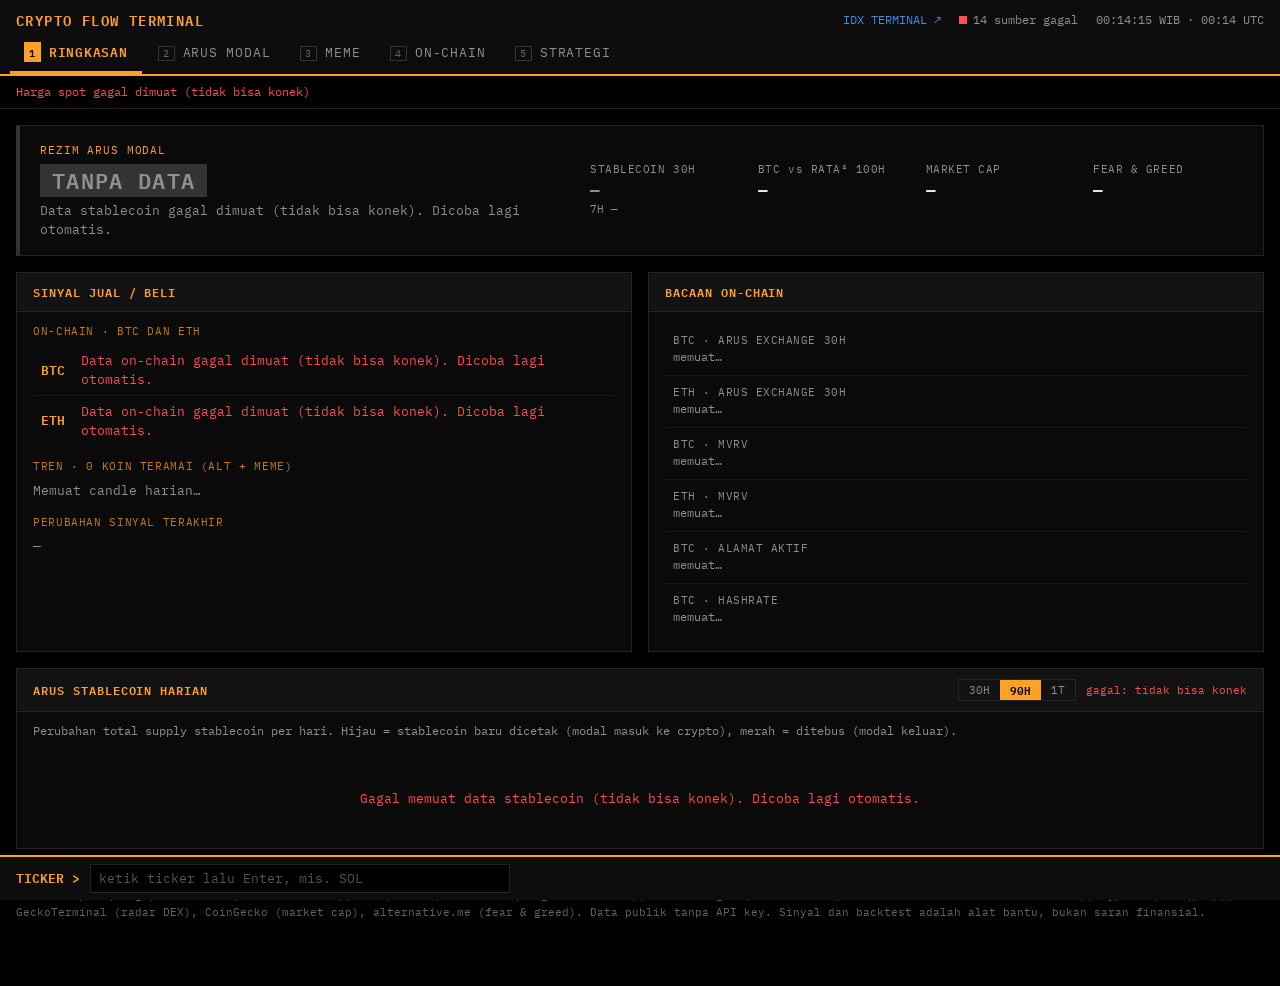
==== commit e18cd649: "mesin harian: batasi ukuran file, terminal v5 (uji)" ====
--- a/site/crypto/index.html
+++ b/site/crypto/index.html
@@ -154,8 +154,9 @@
   <nav class="tabs" id="tabs">
     <button data-v="ringkasan"><kbd>1</kbd>RINGKASAN</button>
     <button data-v="arus"><kbd>2</kbd>ARUS MODAL</button>
-    <button data-v="onchain"><kbd>3</kbd>ON-CHAIN</button>
-    <button data-v="strategi"><kbd>4</kbd>STRATEGI</button>
+    <button data-v="meme"><kbd>3</kbd>MEME</button>
+    <button data-v="onchain"><kbd>4</kbd>ON-CHAIN</button>
+    <button data-v="strategi"><kbd>5</kbd>STRATEGI</button>
   </nav>
 </header>
 <div class="tape" id="tape"><span class="mute">memuat harga…</span></div>
@@ -186,8 +187,8 @@
 <section class="view" id="v-arus">
   <div class="row wl">
     <section class="panel">
-      <div class="ph"><h2>ARUS PER KOIN · NET TAKER SPOT</h2><span class="age" id="a-coin"></span></div>
-      <div class="sub">Beli agresif dikurangi jual agresif di Binance spot, 20 koin teramai. Klik baris untuk detail, klik judul kolom untuk mengurutkan.</div>
+      <div class="ph"><h2>ARUS PER KOIN · NET TAKER SPOT</h2><div class="ctl"><span class="seg cat"><button data-cat="all">SEMUA</button><button data-cat="alt">ALT</button><button data-cat="meme">MEME</button></span><span class="age" id="a-coin"></span></div></div>
+      <div class="sub">Beli agresif dikurangi jual agresif di Binance spot: 25 koin non-meme teramai (ALT, termasuk BTC dan ETH) plus 15 memecoin teramai. Token saham (mis. NVDAB) tidak ikut. Klik baris untuk detail, klik judul kolom untuk mengurutkan.</div>
       <details class="info"><summary>Cara baca</summary>
         <p><b>Z 24H</b>: arus 24 jam dibanding normal 90 hari koin itu (+1 = satu simpangan baku di atas normal). <b>AKUM</b> = harga turun tapi arus beli kuat, <b>DISTR</b> = harga naik tapi arus beli lemah. <b>SINYAL</b> mengikuti strategi yang dipilih di tab Strategi.</p></details>
       <div class="body"><div class="stats" id="s-coin"></div><div class="scroll"><table><thead id="h-coin"></thead><tbody id="b-coin"></tbody></table></div></div>
@@ -221,6 +222,46 @@
       <div class="body scroll"><table><thead><tr><th>KOIN</th><th>FUNDING / THN</th><th>OPEN INTEREST</th><th>VOL 24J</th><th>PREMIUM</th></tr></thead><tbody id="b-drv"></tbody></table></div>
     </section>
   </div>
+  <div class="row">
+    <section class="panel">
+      <div class="ph"><h2>TAKER HARIAN · OKX &amp; BITGET · <span id="dv-sym">BTC</span></h2><span class="age" id="a-dv"></span></div>
+      <div class="sub">Beli agresif dikurangi jual agresif per hari, dalam USD: OKX futures, OKX spot, dan Bitget futures. Dikumpulkan mesin harian dari server GitHub, riwayatnya bertambah tiap hari.</div>
+      <details class="info"><summary>Catatan data</summary>
+        <p>Hari OKX dan Bitget mulai 23:00 WIB (jam Hong Kong). Volume spot OKX dikonversi ke USD dengan harga close Binance. Bybit dan Binance futures memblokir server GitHub (lokasi AS), jadi tidak ikut. Klik baris tabel untuk ganti koin.</p></details>
+      <div class="body"><div id="c-dv"></div><div class="scroll"><table><thead><tr><th>KOIN</th><th>OKX FUT 1H</th><th>7H</th><th>OKX SPOT 1H</th><th>7H</th><th>BITGET FUT 1H</th><th>7H</th></tr></thead><tbody id="b-dv"></tbody></table></div></div>
+    </section>
+    <section class="panel">
+      <div class="ph"><h2>RIWAYAT ARUS KE EXCHANGE · POTRET HARIAN</h2><span class="age" id="a-sn"></span></div>
+      <div class="sub">Net deposit 24 jam ke semua wallet exchange yang dilacak DefiLlama, dipotret mesin harian tiap 07:05 WIB. DefiLlama tidak menyediakan riwayat ini, jadi grafiknya terisi mulai mesin berjalan. + = aset masuk exchange, − = keluar.</div>
+      <div class="body" id="c-sn"></div>
+    </section>
+  </div>
+</section>
+
+<!-- ================= MEME ================= -->
+<section class="view" id="v-meme">
+  <div class="row wl">
+    <section class="panel">
+      <div class="ph"><h2>MEMECOIN · BINANCE SPOT</h2><span class="age" id="a-mm"></span></div>
+      <div class="sub">Semua memecoin dengan pair USDT di Binance spot, urut volume. NET 24J dan Z 24J tersedia untuk 15 memecoin teramai. SINYAL = strategi TREN. Klik baris untuk detail di tab Arus.</div>
+      <div class="body"><div class="stats" id="s-mm"></div><div class="scroll"><table><thead><tr><th>KOIN</th><th>HARGA</th><th>24J %</th><th>7H %</th><th>30H %</th><th>VOL 24J</th><th>NET 24J</th><th>Z 24J</th><th class="l">SINYAL</th></tr></thead><tbody id="b-mm"></tbody></table></div></div>
+    </section>
+    <section class="panel">
+      <div class="ph"><h2>KERANJANG MEME · BACKTEST TREN</h2><span class="age" id="a-mpf"></span></div>
+      <div class="sub">Modal dibagi rata ke 20 memecoin; tiap koin ikut sinyal TREN (harga di atas rata-rata 50 hari dan BTC di atas rata-rata 100 hari). Dibanding keranjang yang sama didiamkan, dan BTC. Modal dan periode mengikuti tab Strategi.</div>
+      <details class="info"><summary>Batasan penting</summary>
+        <p>Hanya memecoin yang masih listing hari ini; yang sudah mati atau delisting tidak ikut, jadi semua angka di sini terlalu bagus (survivorship bias). Koin ikut dihitung setelah punya 200 hari riwayat, jadi memecoin yang baru listing belum masuk. Pakai sebagai gambaran perilaku, bukan janji hasil.</p></details>
+      <div class="body"><div id="c-mpf"></div></div>
+    </section>
+  </div>
+  <section class="panel">
+    <div class="ph"><h2>RADAR DEX · POOL TRENDING</h2>
+      <div class="ctl"><span class="seg" id="gnet"><button data-gn="solana">SOLANA</button><button data-gn="base">BASE</button><button data-gn="bsc">BSC</button><button data-gn="eth">ETHEREUM</button></span><span class="seg" id="gdur"><button data-gd="1h">1J</button><button data-gd="6h">6J</button><button data-gd="24h">24J</button></span><span class="age" id="a-dex"></span></div></div>
+    <div class="sub">Pool yang sedang ramai di DEX menurut GeckoTerminal, tempat memecoin biasanya lahir sebelum masuk exchange besar. BELI : JUAL = jumlah transaksi 24 jam, PEMBELI : PENJUAL = dompet unik 24 jam. Klik nama token untuk buka chart di GeckoTerminal.</div>
+    <details class="info"><summary>Cara baca dan risikonya</summary>
+      <p><b>BARU</b> = pool umurnya kurang dari 24 jam. <b>PEMBELI DOMINAN</b> = dompet pembeli 1,5× lebih banyak dari penjual. <b>JUAL &gt; BELI</b> = transaksi jual lebih banyak. <b>LIKUIDITAS TIPIS</b> = di bawah $50K, harga gampang digoyang dan susah keluar. <b>MCAP ≫ LIKUIDITAS</b> = kapitalisasi lebih dari 50× likuiditas, harga kertas jauh di atas uang yang benar-benar ada di pool. Banyak token di daftar ini berakhir rug pull; trending bukan berarti aman. Cek kontrak, distribusi holder, dan kunci likuiditas sebelum masuk.</p></details>
+    <div class="body scroll"><table><thead><tr><th>TOKEN</th><th>UMUR</th><th>HARGA</th><th>1J %</th><th>24J %</th><th>VOL 24J</th><th>LIKUIDITAS</th><th>MCAP</th><th>BELI : JUAL</th><th>PEMBELI : PENJUAL</th><th class="l">CATATAN</th></tr></thead><tbody id="b-dex"></tbody></table></div>
+  </section>
 </section>
 
 <!-- ================= ON-CHAIN ================= -->
@@ -275,7 +316,7 @@
 <section class="view" id="v-strategi">
   <div class="row">
     <section class="panel">
-      <div class="ph"><h2>SINYAL JUAL / BELI PER KOIN</h2><div class="ctl"><label>STRATEGI</label><span class="seg" id="strat"><button data-s="trend">TREN</button><button data-s="flow">FLOW</button></span></div></div>
+      <div class="ph"><h2>SINYAL JUAL / BELI PER KOIN</h2><div class="ctl"><label>STRATEGI</label><span class="seg" id="strat"><button data-s="trend">TREN</button><button data-s="flow">FLOW</button></span><span class="seg cat"><button data-cat="all">SEMUA</button><button data-cat="alt">ALT</button><button data-cat="meme">MEME</button></span></div></div>
       <div class="sub" id="n-sig"></div>
       <div class="body"><div class="age" id="a-sig" style="margin-bottom:6px"></div><div class="scroll"><table><thead id="h-sig"></thead><tbody id="b-sig"></tbody></table></div>
         <div class="ct">PERUBAHAN SINYAL · 30 HARI TERAKHIR</div><div class="scroll"><table><thead><tr><th>TANGGAL</th><th>KOIN</th><th class="l">SINYAL</th><th>HARGA</th></tr></thead><tbody id="b-chg"></tbody></table></div></div>
@@ -289,14 +330,25 @@
     </section>
   </div>
   <section class="panel">
-    <div class="ph"><h2>PORTOFOLIO · SEMUA TRANSAKSI vs BTC</h2><span class="age" id="a-pf"></span></div>
-    <div class="sub">Modal dibagi rata ke 36 koin daftar uji (termasuk yang sudah delisting). Tiap koin mengikuti sinyal strategi terpilih; bagian tanpa sinyal diam sebagai cash. Biru = modal yang sama dibelikan BTC lalu didiamkan.</div>
+    <div class="ph"><h2>PORTOFOLIO · SEMUA TRANSAKSI vs BTC</h2><div class="ctl"><label>POSISI</label><span class="seg" id="pvt"><button data-pv="0">PENUH</button><button data-pv="1">VOL-TARGET 50%</button></span><span class="age" id="a-pf"></span></div></div>
+    <div class="sub">Modal dibagi rata ke 36 koin daftar uji (termasuk yang sudah delisting). Tiap koin mengikuti sinyal strategi terpilih; bagian tanpa sinyal diam sebagai cash. Biru = modal yang sama dibelikan BTC lalu didiamkan. <b>VOL-TARGET 50%</b> mengecilkan seluruh posisi saat portofolio bergejolak, supaya volatilitas tahunannya sekitar 50% atau kurang.</div>
+    <details class="info"><summary>Hasil uji upgrade strategi (Nov 2026)</summary>
+      <p>Diuji di 36 koin, fee 0,1% dan 0,2%. Parameter dipilih dari data 2018–2021, lalu dinilai di 2022–Nov 2026 yang tidak dipakai memilih. Syarat lolos ditulis sebelum melihat hasil: drawdown turun ≥ 5 poin, Calmar tidak turun, Sharpe tidak turun lebih dari 0,05.</p>
+      <p><b>Lolos tipis: vol-target 50% di level portofolio.</b> 2022–2026 (fee 0,1%): max drawdown 42,5% → 37,2%, CAGR 17,6% → 16,7%, Sharpe 0,64 → 0,66. Tapi di 2018–2021 return-nya turun jauh (CAGR 118% → 83%), jadi sepanjang periode Calmar-nya sedikit lebih rendah. Karena itu tidak dijadikan default, hanya pilihan untuk yang mengutamakan drawdown kecil.</p>
+      <p><b>Tidak lolos:</b> vol-target per koin (drawdown cuma turun 3,7 poin), filter pasar pakai MVRV BTC (drawdown malah naik), gabungan tren + MVRV untuk BTC/ETH sendiri (Sharpe 2022–2026 lebih rendah dari TREN biasa). Kode uji: tools/crypto_research.py.</p></details>
     <div class="body"><div id="c-pf"></div></div>
+  </section>
+  <section class="panel">
+    <div class="ph"><h2>TRACK RECORD MAJU · SINYAL YANG DICATAT HARIAN</h2><span class="age" id="a-tr"></span></div>
+    <div class="sub">Mesin harian di GitHub mencatat sinyal tiap 07:05 WIB, lalu catatan itu dinilai dengan harga sesudahnya. Beda dengan backtest: catatan lama tidak bisa diubah dan tidak ada yang dipilih belakangan, jadi ini ujian yang jujur. Modal awal mengikuti isian MODAL di atas.</div>
+    <details class="info"><summary>Cara hitung</summary>
+      <p>Posisi diambil dari sinyal close kemarin dan dinilai dengan close hari ini, fee 0,1% per perubahan posisi. <b>Inti</b> = portofolio TREN 36 koin (yang masih listing), <b>Inti VT50</b> = sama dengan skala vol-target dari mesin, <b>Meme</b> = keranjang 20 memecoin, <b>On-chain</b> = BTC/ETH ikut sinyal MVRV. Baris yang dicatat terlambat (mesin telat lebih dari 6 jam) tidak dipakai untuk mengubah posisi.</p></details>
+    <div class="body" id="c-tr"></div>
   </section>
 </section>
 </main>
 
-<div class="foot">Sumber: CoinMetrics Community (MVRV, arus dan saldo exchange, alamat aktif, hashrate), mempool.space (fee, mempool, difficulty, pool), DefiLlama (stablecoin, aset exchange, TVL), Binance spot (harga, taker flow, candle harian), OKX / Gate / Coinbase (harga dan volume), Hyperliquid (perp), CoinGecko (market cap), alternative.me (fear &amp; greed). Data publik tanpa API key. Sinyal dan backtest adalah alat bantu, bukan saran finansial.</div>
+<div class="foot">Sumber: CoinMetrics Community (MVRV, arus dan saldo exchange, alamat aktif, hashrate), mempool.space (fee, mempool, difficulty, pool), DefiLlama (stablecoin, aset exchange, TVL), Binance spot (harga, taker flow, candle harian), OKX / Gate / Coinbase (harga dan volume), OKX &amp; Bitget (taker harian, lewat mesin harian GitHub Actions), Hyperliquid (perp), GeckoTerminal (radar DEX), CoinGecko (market cap), alternative.me (fear &amp; greed). Data publik tanpa API key. Sinyal dan backtest adalah alat bantu, bukan saran finansial.</div>
 <div class="cmd"><label for="cmd">TICKER &gt;</label><input id="cmd" placeholder="ketik ticker lalu Enter, mis. SOL" autocomplete="off" spellcheck="false"><span id="cmd-msg"></span></div>
 <div id="tip"></div>
 
@@ -314,7 +366,14 @@
 const ON=200, OBAND=0.02, OLAG=1;
 /* daftar uji portofolio: koin lama + yang sudah delisting, bukan cuma yang ramai hari ini */
 const UNIV='BTC ETH BNB XRP ADA LTC TRX LINK DOGE XLM BCH ETC NEO IOTA VET EOS ATOM ALGO DOT SOL AVAX UNI NEAR FIL ZEC ICX ONT QTUM DASH XMR MATIC SAND MANA AAVE HBAR THETA'.split(' ');
-const VIEWS=['ringkasan','arus','onchain','strategi'];
+const VIEWS=['ringkasan','arus','meme','onchain','strategi'];
+/* memecoin: MEME_BT = keranjang uji tetap (sama dengan mesin harian), MEMES = semua yang dikenali sebagai meme */
+const MEME_BT='DOGE SHIB PEPE FLOKI BONK WIF BOME PEOPLE MEME 1000SATS TURBO NEIRO PNUT TRUMP PENGU ACT DOGS 1MBABYDOGE 1000CHEEMS 1000CAT'.split(' ');
+const MEMES=new Set(MEME_BT.concat('MUBARAK BROCCOLI714 TUT GIGGLE BANANAS31 BABYDOGE CHEEMS SATS CAT'.split(' ')));
+const NALT=25, NMEME=15, PVT=0.5, PVW=30;
+const CRYPTO_B=new Set('BNB DGB TRB CKB SHIB ARB BB YB'.split(' '));      /* koin asli berakhiran B (cadangan kalau daftar saham gagal dimuat) */
+const DATA=['https://raw.githubusercontent.com/rifqitheintrovert/idx-quant-terminal/main/site/crypto/data/','data/'];
+const GT='https://api.geckoterminal.com/api/v2';
 /* data on-chain CoinMetrics */
 const OF=['PriceUSD','CapMVRVCur','FlowInExNtv','FlowOutExNtv','SplyExNtv','SplyCur','AdrActCnt','TxCnt','HashRate'];
 const OCFG={btc:{name:'BTC',since:'2011',parts:[[['PriceUSD','CapMVRVCur'],'2011-01-01'],[['FlowInExNtv','FlowOutExNtv','SplyExNtv','SplyCur','AdrActCnt','TxCnt','HashRate'],'2017-01-01']]},
@@ -324,10 +383,12 @@
 
 const S={ feed:{}, series:[], smap:null, assets:[], chains:[], cex:[], cexTot:null, tick:{}, coins:[], coinsAt:0, flows:{}, daily:{}, mcache:{},
   okx:{}, gate:{}, cb:{}, hl:{}, sel:'BTC', range:90, sort:'vol', glob:null, fng:null, binHost:null, rot:0, btYears:10, cap:500, btKey:'', strat:'trend', scache:{}, bup:null, serAt:0, dver:0, pf:null, pfKey:'', univTried:0, univDone:false,
-  view:'ringkasan', oc:{}, oca:{}, oa:'btc', alt:null, mp:null, tvl:null, exr:90, mvr:0, keys:{} };
+  view:'ringkasan', oc:{}, oca:{}, oa:'btc', alt:null, mp:null, tvl:null, exr:90, mvr:0, keys:{},
+  cat:'all', pvt:false, gnet:'solana', gdur:'1h', dex:null, stocks:null, memes:[], pfc:{}, track:null, deriv:null, snap:null, meta:null, dvSym:'BTC' };
 try{ const p=JSON.parse(localStorage.getItem('flow-terminal')||'{}'); if(p.sel) S.sel=p.sel; if(p.range) S.range=p.range; if(p.sort) S.sort=p.sort; if([1,3,5,10].includes(p.btYears)) S.btYears=p.btYears; if(p.cap>0) S.cap=p.cap; if(p.strat==='trend'||p.strat==='flow') S.strat=p.strat;
-  if(VIEWS.includes(p.view)) S.view=p.view; if(p.oa==='btc'||p.oa==='eth') S.oa=p.oa; if([90,365,1095,0].includes(p.exr)) S.exr=p.exr; if([3,0].includes(p.mvr)) S.mvr=p.mvr; }catch(e){}
-const keep=()=>{ try{ localStorage.setItem('flow-terminal',JSON.stringify({sel:S.sel,range:S.range,sort:S.sort,btYears:S.btYears,cap:S.cap,strat:S.strat,view:S.view,oa:S.oa,exr:S.exr,mvr:S.mvr})); }catch(e){} };
+  if(VIEWS.includes(p.view)) S.view=p.view; if(p.oa==='btc'||p.oa==='eth') S.oa=p.oa; if([90,365,1095,0].includes(p.exr)) S.exr=p.exr; if([3,0].includes(p.mvr)) S.mvr=p.mvr;
+  if(['all','alt','meme'].includes(p.cat)) S.cat=p.cat; if(typeof p.pvt==='boolean') S.pvt=p.pvt; if(['solana','base','bsc','eth'].includes(p.gnet)) S.gnet=p.gnet; if(['1h','6h','24h'].includes(p.gdur)) S.gdur=p.gdur; }catch(e){}
+const keep=()=>{ try{ localStorage.setItem('flow-terminal',JSON.stringify({sel:S.sel,range:S.range,sort:S.sort,btYears:S.btYears,cap:S.cap,strat:S.strat,view:S.view,oa:S.oa,exr:S.exr,mvr:S.mvr,cat:S.cat,pvt:S.pvt,gnet:S.gnet,gdur:S.gdur})); }catch(e){} };
 
 /* ---------- helpers ---------- */
 const $=id=>document.getElementById(id);
@@ -359,6 +420,10 @@
 function lastIdx(a){ for(let i=a.length-1;i>=0;i--) if(a[i]!=null&&isFinite(a[i])) return i; return -1; }
 function avgLast(a,k,end){ let s=0,c=0; for(let i=Math.max(0,end-k);i<end;i++){ if(a[i]!=null&&isFinite(a[i])){ s+=a[i]; c++; } } return c?s/c:null; }
 /* status sinyal: BELI/JUAL kalau berubah dalam FRESH hari terakhir, selain itu TAHAN/TUNGGU */
+const inCat=s=>S.cat==='all'||(S.cat==='meme')===MEMES.has(s);
+/* token saham (mis. NVDAB) dari daftar resmi Binance; kalau gagal dimuat, tebak dari akhiran B */
+const isStock=b=>S.stocks?S.stocks.has(b):(/^[A-Z0-9]{2,}B$/.test(b)&&!CRYPTO_B.has(b));
+const sleep=ms=>new Promise(r=>setTimeout(r,ms));
 function stateOf(sig){ const n=sig.length, last=!!sig[n-1]; let since=1; while(since<n&&!!sig[n-1-since]===last) since++; const fresh=since<=FRESH&&since<n;
   return {state:last?(fresh?'BELI':'TAHAN'):(fresh?'JUAL':'TUNGGU'),since,on:last}; }
 
@@ -410,14 +475,34 @@
   const all=await bget('/api/v3/ticker/24hr');
   const t={};
   for(const x of all){ const s=x.symbol||''; if(!s.endsWith('USDT')) continue; const b=s.slice(0,-4);
-    if(!b||SKIP.has(b)||/(UP|DOWN|BULL|BEAR)$/.test(b)) continue;
+    if(!b||SKIP.has(b)||isStock(b)||/(UP|DOWN|BULL|BEAR)$/.test(b)) continue;
     t[b]={sym:b,last:num(x.lastPrice),chg:num(x.priceChangePercent),vol:num(x.quoteVolume)||0}; }
   if(!Object.keys(t).length) throw new Error('data kosong');
   S.tick=t;
   if(!S.coins.length||Date.now()-S.coinsAt>300000){
-    S.coins=Object.values(t).filter(x=>x.last>0&&!(x.last>0.985&&x.last<1.015&&Math.abs(x.chg||0)<0.5)).sort((a,b)=>b.vol-a.vol).slice(0,20).map(x=>x.sym); S.coinsAt=Date.now();
+    const ok=Object.values(t).filter(x=>x.last>0&&!(x.last>0.985&&x.last<1.015&&Math.abs(x.chg||0)<0.5)).sort((a,b)=>b.vol-a.vol), mm=ok.filter(x=>MEMES.has(x.sym));
+    S.coins=ok.filter(x=>!MEMES.has(x.sym)).slice(0,NALT).map(x=>x.sym).concat(mm.slice(0,NMEME).map(x=>x.sym)); S.memes=mm.map(x=>x.sym); S.coinsAt=Date.now();
     if(!t[S.sel]) S.sel=S.coins[0]; }
 },true).then(()=>renderLive());
+const loadStocks=()=>feed('stk',async()=>{
+  let list=null; try{ const c=JSON.parse(localStorage.getItem('flowterm-stocks')||'null'); if(c&&Date.now()-c.at<864e5&&Array.isArray(c.list)&&c.list.length) list=c.list; }catch(e){}
+  if(!list){ const j=await bget('/api/v3/exchangeInfo?permissions=%5B%22TRD_GRP_261%22%5D&showPermissionSets=false'); list=(j.symbols||[]).filter(x=>x.quoteAsset==='USDT').map(x=>x.baseAsset);
+    if(list.length) try{ localStorage.setItem('flowterm-stocks',JSON.stringify({at:Date.now(),list})); }catch(e){} }
+  if(!list.length) throw new Error('data kosong'); S.stocks=new Set(list); S.coinsAt=0; },true);
+/* data mesin harian (GitHub Actions): raw GitHub dulu (langsung terbaru), lalu salinan di Pages */
+async function dget(name){ let err; for(const b of DATA){ try{ return await getJSON(b+name+'?v='+Math.floor(Date.now()/300e3),15000); }catch(e){ err=e; } } throw err; }
+const loadEngine=()=>feed('eng',async()=>{
+  const [t,d,n,m]=await Promise.all(['track.json','deriv.json','snap.json','meta.json'].map(x=>dget(x).catch(()=>null)));
+  if(!t&&!d&&!n) throw new Error('belum ada data'); S.track=t; S.deriv=d; S.snap=n; S.meta=m; S.trk=null; },true).then(()=>renderIf(['arus','strategi']));
+/* radar DEX: pool trending GeckoTerminal */
+const POOL=/^[A-Za-z0-9]{20,90}$/;
+const loadDex=()=>feed('dex',async()=>{ const net=S.gnet, dur=S.gdur;
+  const j=await getJSON(GT+'/networks/'+net+'/trending_pools?include=base_token&page=1&duration='+dur,20000,{headers:{Accept:'application/json'}});
+  const tok={}; for(const x of j.included||[]) if(x&&x.type==='token') tok[x.id]=x.attributes||{};
+  const rows=(j.data||[]).map(p=>{ const a=p.attributes||{}, rel=p.relationships||{}, bt=tok[((rel.base_token||{}).data||{}).id]||{}, pc=a.price_change_percentage||{}, tx=(a.transactions||{}).h24||{};
+    return {addr:String(a.address||''),sym:bt.symbol||String(a.name||'').split(' / ')[0],name:String(a.name||''),dex:((rel.dex||{}).data||{}).id||'',price:num(a.base_token_price_usd),c1:num(pc.h1),c24:num(pc.h24),
+      vol:num((a.volume_usd||{}).h24),liq:num(a.reserve_in_usd),mcap:num(a.market_cap_usd),fdv:num(a.fdv_usd),born:Date.parse(a.pool_created_at)||null,buys:num(tx.buys),sells:num(tx.sells),buyers:num(tx.buyers),sellers:num(tx.sellers)}; });
+  if(!rows.length) throw new Error('data kosong'); S.dex={net,dur,at:Date.now(),rows}; },true).then(()=>renderIf(['meme']));
 async function loadFlow(sym){
   try{ const k=await bget('/api/v3/klines?symbol='+encodeURIComponent(sym)+'USDT&interval=15m&limit=672');
     if(!Array.isArray(k)||!k.length) return;
@@ -561,29 +646,37 @@
   for(const s of S.coins){ const d=S.daily[s], sg=signals(s); if(!d||!sg||d.bars.length<WARM) continue; const b=d.bars, n=b.length, cut=b[n-1].t-days*DAY;
     for(let i=n-1;i>0&&b[i].t>cut;i--) if(!!sg.sig[i]!==!!sg.sig[i-1]) out.push({t:b[i].t,sym:s,type:sg.sig[i]?'BELI':'JUAL',p:b[i].c}); }
   return out.sort((a,b)=>b.t-a.t||a.sym.localeCompare(b.sym)); }
-/* portofolio: modal dibagi rata ke semua koin UNIV yang sudah punya >= ELIG hari riwayat; dibanding BTC buy & hold */
-function portfolio(){
+/* portofolio: modal dibagi rata ke koin `univ` yang sudah punya >= ELIG hari riwayat; dibanding BTC buy & hold.
+   pvt = skala vol-target: seluruh posisi dikali min(1, PVT / vol tahunan 30 hari return portofolio s.d. kemarin).
+   Kurva `m` = keranjang yang sama didiamkan (sama bobot). minN = mulai saat minimal sekian koin sudah ikut. */
+function portfolio(univ,id,pvt,minN){
   const B=S.daily.BTC; if(!B||!S.smap||B.bars.length<ELIG+30) return null;
-  const key=[S.strat,S.btYears,S.dver,S.serAt].join('|'); if(S.pf&&S.pf.key===key) return S.pf;
+  const key=[S.strat,S.btYears,S.dver,S.serAt,pvt?1:0].join('|'), hit=S.pfc[id]; if(hit&&hit.key===key) return hit;
   const T=B.bars, N=T.length, ix=new Map(T.map((x,i)=>[x.t,i]));
-  let start=ELIG; const cutT=T[N-1].t-S.btYears*365.25*DAY; while(start<N-30&&T[start].t<cutT) start++;
-  const sum=new Float64Array(N), cnt=new Float64Array(N), inm=new Float64Array(N); let nt=0, used=0;
-  for(const s of UNIV){ const d=S.daily[s], sg=signals(s); if(!d||!sg||d.bars.length<ELIG+2) continue; used++;
+  const sum=new Float64Array(N), cnt=new Float64Array(N), inm=new Float64Array(N), hs=new Float64Array(N), ntA=new Float64Array(N); let used=0;
+  for(const s of univ){ const d=S.daily[s], sg=signals(s); if(!d||!sg||d.bars.length<ELIG+2) continue; used++;
     const b=d.bars, n=b.length, sig=sg.sig; let inP=false;
     for(let k=ELIG;k<n;k++){ const want=sig[k-1], i=ix.get(b[k].t); let r=0;
       if(want&&!inP){ r=b[k].c/b[k].o*(1-FEE)-1; inP=true; }
       else if(want&&inP){ r=b[k].c/b[k-1].c-1; }
-      else if(!want&&inP){ r=b[k].o/b[k-1].c*(1-FEE)-1; inP=false; if(i>=start) nt++; }
-      if(i==null) continue; sum[i]+=r; cnt[i]++; if(inP) inm[i]++; } }
-  let eq=1,be=1,peak=1,dd=0,bpeak=1,bdd=0,ex=0,m1=0,m2=0,b1=0,b2=0; const curve=[], yr={};
-  for(let i=start;i<N;i++){ const r=cnt[i]?sum[i]/cnt[i]:0, rb=i===start?T[i].c/T[i].o-1:T[i].c/T[i-1].c-1;
-    eq*=1+r; be*=1+rb; peak=Math.max(peak,eq); dd=Math.max(dd,1-eq/peak); bpeak=Math.max(bpeak,be); bdd=Math.max(bdd,1-be/bpeak);
-    const e=cnt[i]?inm[i]/cnt[i]:0; ex+=e; m1+=r; m2+=r*r; b1+=rb; b2+=rb*rb;
-    const y=new Date(T[i].t).getUTCFullYear(), o=yr[y]||(yr[y]={y,s:1,h:1}); o.s*=1+r; o.h*=1+rb;
-    curve.push({t:T[i].t,s:eq,h:be,x:e,n:cnt[i]}); }
+      else if(!want&&inP){ r=b[k].o/b[k-1].c*(1-FEE)-1; inP=false; if(i!=null) ntA[i]++; }
+      if(i==null) continue; sum[i]+=r; cnt[i]++; if(inP) inm[i]++; hs[i]+=k===ELIG?b[k].c/b[k].o*(1-FEE)-1:b[k].c/b[k-1].c-1; } }
+  const R=new Float64Array(N), X=new Float64Array(N), SC=new Float64Array(N).fill(1);
+  for(let i=0;i<N;i++) if(cnt[i]){ R[i]=sum[i]/cnt[i]; X[i]=inm[i]/cnt[i]; }
+  if(pvt) for(let i=PVW+1;i<N;i++){ let m=0,v=0; for(let j=i-PVW;j<i;j++) m+=R[j]; m/=PVW; for(let j=i-PVW;j<i;j++) v+=(R[j]-m)*(R[j]-m);
+    const sd=Math.sqrt(v/PVW)*Math.sqrt(365); SC[i]=sd>0?Math.min(1,PVT/sd):1; }
+  let start=ELIG; const cutT=T[N-1].t-S.btYears*365.25*DAY; while(start<N-30&&(T[start].t<cutT||cnt[start]<(minN||1))) start++;
+  let eq=1,be=1,me=1,peak=1,dd=0,bpeak=1,bdd=0,mpeak=1,mdd=0,ex=0,m1=0,m2=0,b1=0,b2=0,nt=0; const curve=[], yr={};
+  for(let i=start;i<N;i++){ const r=pvt?R[i]*SC[i]-FEE*Math.abs(SC[i]-(i?SC[i-1]:1))*X[i]:R[i], rb=i===start?T[i].c/T[i].o-1:T[i].c/T[i-1].c-1, rm=cnt[i]?hs[i]/cnt[i]:0;
+    eq*=1+r; be*=1+rb; me*=1+rm; peak=Math.max(peak,eq); dd=Math.max(dd,1-eq/peak); bpeak=Math.max(bpeak,be); bdd=Math.max(bdd,1-be/bpeak); mpeak=Math.max(mpeak,me); mdd=Math.max(mdd,1-me/mpeak);
+    const e=X[i]*(pvt?SC[i]:1); ex+=e; m1+=r; m2+=r*r; b1+=rb; b2+=rb*rb; nt+=ntA[i];
+    const y=new Date(T[i].t).getUTCFullYear(), o=yr[y]||(yr[y]={y,s:1,h:1,m:1}); o.s*=1+r; o.h*=1+rb; o.m*=1+rm;
+    curve.push({t:T[i].t,s:eq,h:be,m:me,x:e,n:cnt[i],sc:SC[i]}); }
+  /* skala untuk hari berikutnya (dari 30 hari terakhir) */
+  let scNext=1; if(pvt){ let m=0,v=0; for(let j=N-PVW;j<N;j++) m+=R[j]; m/=PVW; for(let j=N-PVW;j<N;j++) v+=(R[j]-m)*(R[j]-m); const sd=Math.sqrt(v/PVW)*Math.sqrt(365); scNext=sd>0?Math.min(1,PVT/sd):1; }
   const n=N-start, years=(T[N-1].t-T[start].t+DAY)/(365.25*DAY), sh=(a,q)=>{ const m=a/n, v=q/n-m*m; return v>0?m/Math.sqrt(v)*Math.sqrt(365):0; };
-  return (S.pf={key,used,from:T[start].t,to:T[N-1].t,years,eq,be,cagr:(Math.pow(eq,1/years)-1)*100,bhcagr:(Math.pow(be,1/years)-1)*100,dd:dd*100,bhdd:bdd*100,
-    sharpe:sh(m1,m2),bhsharpe:sh(b1,b2),expo:ex/n*100,nt,curve,yearly:Object.values(yr),nowIn:curve.length?curve[curve.length-1].x*100:0,nowN:cnt[N-1]});
+  return (S.pfc[id]={key,used,from:T[start].t,to:T[N-1].t,years,eq,be,me,cagr:(Math.pow(eq,1/years)-1)*100,bhcagr:(Math.pow(be,1/years)-1)*100,mcagr:(Math.pow(me,1/years)-1)*100,
+    dd:dd*100,bhdd:bdd*100,mdd:mdd*100,sharpe:sh(m1,m2),bhsharpe:sh(b1,b2),expo:ex/n*100,nt,curve,yearly:Object.values(yr),nowIn:curve.length?curve[curve.length-1].x*100:0,nowN:cnt[N-1],scNext,pvt:!!pvt});
 }
 
 /* ---------- analisis on-chain (per aset, dari data CoinMetrics) ---------- */
@@ -690,6 +783,7 @@
 }
 const thin=(a,max)=>{ const step=Math.max(1,Math.ceil(a.length/max)); return a.filter((x,i)=>i%step===0||i===a.length-1); };
 /* gambar ulang hanya kalau data, ukuran, atau pilihan berubah */
+function msg(id,html){ const el=$(id); S.keys[id]=''; if(el.innerHTML!==html) el.innerHTML=html; }
 function once(id,parts){ const el=$(id), k=parts.concat(el.clientWidth).join('|'); if(S.keys[id]===k&&el.firstChild) return false; S.keys[id]=k; return true; }
 
 /* ---------- render: kepala ---------- */
@@ -730,7 +824,7 @@
     h+='<tr class="pick" data-oa="'+a+'" data-go="onchain"><td class="sym">'+nm+'</td><td class="l">'+tagH(x.state)+'</td><td class="l mute">'+x.since+' hari'+(lc?' · '+lc.type.toLowerCase()+' '+yfmt.format(lc.t)+' @ '+price(lc.p):'')+'</td></tr>'; }
   h+='</tbody></table>';
   const ms=S.coins.map(s=>({s,m:model(s)})).filter(x=>x.m&&!x.m.short), cnt={BELI:0,TAHAN:0,JUAL:0,TUNGGU:0}; ms.forEach(x=>cnt[x.m.state]++);
-  h+='<div class="ct">'+(S.strat==='trend'?'TREN':'FLOW')+' · 20 KOIN TERAMAI</div>';
+  h+='<div class="ct">'+(S.strat==='trend'?'TREN':'FLOW')+' · '+S.coins.length+' KOIN TERAMAI (ALT + MEME)</div>';
   if(!ms.length) h+='<div class="mute">Memuat candle harian…</div>';
   else { h+='<div class="counts">'+['BELI','TAHAN','JUAL','TUNGGU'].map(k=>'<span>'+tagH(k)+' '+cnt[k]+'</span>').join('')+'</div>';
     const act=ms.filter(x=>x.m.state==='BELI'||x.m.state==='TAHAN'), bu=btcUp();
@@ -757,9 +851,9 @@
 
 /* ---------- render: Arus modal ---------- */
 function renderCoinStats(){
-  const st=S.coins.map(stat).filter(Boolean), tk=st.length?st.reduce((a,x)=>a+x.d1,0):null, zs=st.filter(x=>x.z24!=null);
+  const cs=S.coins.filter(inCat), st=cs.map(stat).filter(Boolean), tk=st.length?st.reduce((a,x)=>a+x.d1,0):null, zs=st.filter(x=>x.z24!=null);
   const fd=S.coins.map(x=>S.hl[x]).filter(x=>x&&x.fund!=null&&x.oi), w=fd.reduce((a,x)=>a+x.oi,0), cb=S.cb.BTC, bb=S.tick.BTC;
-  $('s-coin').innerHTML=stt('NET TAKER 24J',flow(tk),st.length+' koin teramai')+stt('ARUS DI ATAS NORMAL',zs.length?zs.filter(x=>x.z24>0).length+' / '+zs.length:'—','koin dengan Z 24J > 0')
+  $('s-coin').innerHTML=stt('NET TAKER 24J',flow(tk),st.length+(S.cat==='meme'?' memecoin':' koin')+' teramai')+stt('ARUS DI ATAS NORMAL',zs.length?zs.filter(x=>x.z24>0).length+' / '+zs.length:'—','koin dengan Z 24J > 0')
     +stt('FUNDING PERP',w?sgn(fd.reduce((a,x)=>a+x.fund*x.oi,0)/w,1,'%'):'—','per tahun, bobot OI')+stt('PREMIUM COINBASE',cb&&cb.last&&bb&&bb.last?sgn((cb.last/bb.last-1)*100,3,'%'):'—','BTC vs Binance');
 }
 const COLS=[['sym','KOIN'],['last','HARGA'],['chg','24J %'],['h4','NET 4J'],['d1','NET 24J'],['bar',''],['d7','NET 7H'],['z24','Z 24J'],['div',''],['sig','SINYAL']];
@@ -769,7 +863,7 @@
   renderCoinStats();
   $('h-coin').innerHTML='<tr>'+COLS.map(([k,l])=>(k==='bar'||k==='div')?'<th></th>':'<th class="sort'+(k==='sig'?' l':'')+(S.sort===k?' on':'')+'" data-sort="'+k+'">'+l+(S.sort===k?' ▼':'')+'</th>').join('')+'</tr>';
   if(!S.coins.length){ $('b-coin').innerHTML=emptyRow(COLS.length,'bin','data spot Binance'); return; }
-  const rows=S.coins.map(sym=>{ const m=model(sym); return Object.assign({},S.tick[sym],stat(sym)||{},{st:m&&!m.short?m.state:null,sig:m&&!m.short?-ORD[m.state]:null}); });
+  const rows=S.coins.filter(inCat).map(sym=>{ const m=model(sym); return Object.assign({},S.tick[sym],stat(sym)||{},{st:m&&!m.short?m.state:null,sig:m&&!m.short?-ORD[m.state]:null}); });
   const key=S.sort; rows.sort((a,b)=>key==='sym'?a.sym.localeCompare(b.sym):key==='vol'?(b.vol||0)-(a.vol||0):((b[key]==null?-Infinity:b[key])-(a[key]==null?-Infinity:a[key])));
   const mx=Math.max(0,...rows.map(r=>Math.abs(r.d1||0)));
   $('b-coin').innerHTML=rows.map(r=>'<tr class="pick'+(r.sym===S.sel?' sel':'')+'" data-sym="'+esc(r.sym)+'"><td class="sym">'+esc(r.sym)+'</td><td>'+price(r.last)+'</td><td>'+pct(r.chg)+'</td>'+
@@ -808,7 +902,7 @@
   $('b-stab').innerHTML=flowRows(S.assets,r=>r.sym,'stables','data stablecoin',true);
   $('b-cex').innerHTML=flowRows(S.cex,r=>r.name,'cex','data exchange')+(S.cexTot&&S.cex.length?'<tr class="tot"><td>SEMUA</td><td>'+abbr(S.cexTot.tvl)+'</td><td>'+flow(S.cexTot.d1)+'</td><td>'+flow(S.cexTot.d7)+'</td><td></td><td>'+flow(S.cexTot.d30)+'</td></tr>':'');
 }
-function renderArus(){ renderCoins(); renderDetail(); renderTables(); renderDrv(); }
+function renderArus(){ renderCoins(); renderDetail(); renderTables(); renderDrv(); renderDeriv(); renderSnap(); }
 
 /* ---------- render: On-Chain ---------- */
 function renderOcCards(){ const it=ocRead();
@@ -895,13 +989,129 @@
   $('a-oc').textContent=x?'CoinMetrics · data s.d. '+yfmt.format(x.to)+(f.at?' · dicek '+ago(f.at)+' lalu':''):f.ok===false?'gagal: '+f.err:'memuat…';
   renderOcCards(); renderOcSignal(x); renderOcMvrv(x); renderOcFlow(x); renderOcAct(); renderOcNet(); renderOcTvl(); }
 
+/* ---------- render: Arus · taker derivatif & potret exchange (data mesin harian) ---------- */
+const DV=[['of','OKX futures','#ffa028'],['os','OKX spot','#3d8de0'],['bf','Bitget futures','#b07cff']];
+function dvRows(sym){ const c=S.deriv&&S.deriv.coins&&S.deriv.coins[sym]; if(!c) return null;
+  return Object.keys(c).sort().map(d=>{ const o={t:Date.parse(d+'T00:00:00Z'),v:0,has:0}; for(const [k] of DV){ const x=c[d][k]; o[k]=x&&x[0]!=null&&x[1]!=null?x[0]-x[1]:null; if(o[k]!=null){ o.v+=o[k]; o.has++; } } return o; }).filter(x=>x.has); }
+function dvSum(rows,k,n){ if(!rows||!rows.length) return null; let s=0,c=0; for(const r of rows.slice(-n)) if(r[k]!=null){ s+=r[k]; c++; } return c?s:null; }
+function renderDeriv(){
+  const f=S.feed.eng||{}, D=S.deriv, el=$('c-dv');
+  $('a-dv').textContent=D&&D.updated?'mesin harian · '+ago(Date.parse(D.updated))+' lalu':'';
+  if(!D||!D.coins||!Object.keys(D.coins).length){ $('b-dv').innerHTML=''; msg('c-dv','<div class="empty">'+(f.ok===false||f.ok?'Belum ada data dari mesin harian. Mesin mulai jalan 07:05 WIB setelah pembaruan ini digabung ke repo.':'Memuat data mesin harian…')+'</div>'); return; }
+  const syms=Object.keys(D.coins); if(!D.coins[S.dvSym]) S.dvSym=D.coins[S.sel]?S.sel:syms[0];
+  $('dv-sym').textContent=S.dvSym;
+  const rows=dvRows(S.dvSym)||[], last=rows.slice(-90);
+  if(!last.length) msg('c-dv','<div class="empty">Belum ada data '+esc(S.dvSym)+'.</div>');
+  else if(once('c-dv',[D.updated,S.dvSym])) barChart(el,last,150,t=>dfmt.format(t),x=>dfmt.format(x.t)+'|Net total '+flowTxt(x.v)+DV.map(([k,nm])=>x[k]==null?'':'|'+nm+' '+flowTxt(x[k])).join(''));
+  $('b-dv').innerHTML=syms.map(sy=>{ const r=dvRows(sy); return '<tr class="pick'+(sy===S.dvSym?' sel':'')+'" data-dv="'+esc(sy)+'"><td class="sym">'+esc(sy)+'</td>'+DV.map(([k])=>'<td>'+flow(dvSum(r,k,1))+'</td><td>'+flow(dvSum(r,k,7))+'</td>').join('')+'</tr>'; }).join('');
+}
+function renderSnap(){
+  const N=S.snap, el=$('c-sn'), f=S.feed.eng||{};
+  const rows=N&&N.rows||[]; $('a-sn').textContent=rows.length?'potret ke-'+rows.length+' · terakhir '+ago(Date.parse(rows[rows.length-1].at))+' lalu':'';
+  if(!rows.length){ msg('c-sn','<div class="empty">'+(f.ok===false||f.ok?'Belum ada potret. Mesin harian mulai jalan 07:05 WIB setelah pembaruan ini digabung ke repo.':'Memuat…')+'</div>'); return; }
+  const last=rows[rows.length-1], ex=(last.ex||[]).slice(0,8);
+  let h='<div class="stats">'+stt('NET 24J SEMUA EXCHANGE',flow(last.tot[1]),'potret '+yfmt.format(Date.parse(last.d)))+stt('NET 7H',flow(last.tot[2]))+stt('NET 30H',flow(last.tot[3]))+stt('ASET DI EXCHANGE',money(last.tot[0]))+'</div>';
+  h+=rows.length>=3?'<div class="ct">NET 24 JAM PER POTRET HARIAN</div><div id="snc"></div>':'<div class="sub" style="padding:4px 0 8px">Grafik riwayat muncul setelah 3 potret (mulai '+esc(rows[0].d)+').</div>';
+  h+='<div class="scroll"><table><thead><tr><th>EXCHANGE</th><th>ASET</th><th>24J</th><th>7H</th><th>30H</th></tr></thead><tbody>'+ex.map(r=>'<tr><td class="sym">'+esc(r[0])+'</td><td>'+(r[1]==null?'—':abbr(r[1]))+'</td><td>'+flow(r[2])+'</td><td>'+flow(r[3])+'</td><td>'+flow(r[4])+'</td></tr>').join('')+'</tbody></table></div>';
+  if(!once('c-sn',[last.at,rows.length])) return; el.innerHTML=h;
+  if(rows.length>=3){ const data=rows.slice(-120).map(r=>({t:Date.parse(r.d+'T00:00:00Z'),v:r.tot[1]||0}));
+    barChart($('snc'),data,120,t=>dfmt.format(t),x=>dfmt.format(x.t)+'|Net 24J '+flowTxt(x.v)); }
+}
+
+/* ---------- render: Meme ---------- */
+function chgN(sym,n){ const d=S.daily[sym]; if(!d||d.bars.length<=n) return null; const b=d.bars, t=S.tick[sym], last=t&&t.last?t.last:b[b.length-1].c; return (last/b[b.length-1-n].c-1)*100; }
+function renderMemeTable(){
+  age('a-mm','bin'); const list=S.memes.length?S.memes:[];
+  if(!list.length){ $('s-mm').innerHTML=''; $('b-mm').innerHTML=emptyRow(9,'bin','data memecoin Binance'); return; }
+  const rows=list.map(sym=>{ const t=S.tick[sym]||{}, st=stat(sym), m=model(sym); return {sym,last:t.last,chg:t.chg,vol:t.vol,d1:st?st.d1:null,z24:st?st.z24:null,c7:chgN(sym,7),c30:chgN(sym,30),st:m&&!m.short?m.state:null,short:m&&m.short}; });
+  const vol=rows.reduce((a,r)=>a+(r.vol||0),0), up=rows.filter(r=>r.chg>0).length, on=rows.filter(r=>r.st==='BELI'||r.st==='TAHAN').length, sg=rows.filter(r=>r.st).length, fl=rows.filter(r=>r.d1!=null);
+  $('s-mm').innerHTML=stt('VOL 24J MEME',money(vol),rows.length+' koin')+stt('NAIK 24J',up+' / '+rows.length)+stt('NET TAKER 24J',flow(fl.length?fl.reduce((a,r)=>a+r.d1,0):null),fl.length+' teramai')+stt('SINYAL TREN AKTIF',sg?on+' / '+sg:'—','BELI atau TAHAN');
+  $('b-mm').innerHTML=rows.map(r=>'<tr class="pick'+(r.sym===S.sel?' sel':'')+'" data-sym="'+esc(r.sym)+'" data-go="arus"><td class="sym">'+esc(r.sym)+'</td><td>'+price(r.last)+'</td><td>'+pct(r.chg,1)+'</td><td>'+pct(r.c7,0)+'</td><td>'+pct(r.c30,0)+'</td><td>'+(r.vol==null?'—':abbr(r.vol))+'</td><td>'+flow(r.d1)+'</td><td>'+sgn(r.z24,1)+'</td><td class="l">'+(r.st?tagH(r.st):r.short?'<span class="dim">baru listing</span>':'<span class="dim">—</span>')+'</td></tr>').join('');
+}
+function renderMemePf(){
+  const el=$('c-mpf'), cap=S.cap;
+  if(!S.univDone){ $('a-mpf').textContent=''; msg('c-mpf','<div class="empty">Memuat riwayat harian memecoin… Pertama kali agak lama, setelah itu tersimpan di browser.</div>'); return; }
+  if(S.strat!=='trend'){ $('a-mpf').textContent=''; msg('c-mpf','<div class="empty">Panel ini memakai strategi TREN. Pilih TREN di tab Strategi.</div>'); return; }
+  const p=portfolio(MEME_BT,'meme',false,3);
+  if(!p){ $('a-mpf').textContent=''; msg('c-mpf','<div class="empty">Data harian BTC belum termuat.</div>'); return; }
+  $('a-mpf').textContent=p.used+' koin · '+mfmt.format(p.from)+' – '+mfmt.format(p.to)+' ('+p.years.toFixed(1)+' thn)';
+  if(!once('c-mpf',[p.key,cap])) return;
+  el.innerHTML='<div class="stats">'+stt('TREN',usdt(cap*p.eq)+' USDT','CAGR '+pctTxt(p.cagr,0)+' · DD −'+p.dd.toFixed(0)+'%')+stt('MEME DIDIAMKAN',usdt(cap*p.me)+' USDT','CAGR '+pctTxt(p.mcagr,0)+' · DD −'+p.mdd.toFixed(0)+'%')
+    +stt('BTC',usdt(cap*p.be)+' USDT','CAGR '+pctTxt(p.bhcagr,0)+' · DD −'+p.bhdd.toFixed(0)+'%')+stt('DI PASAR',p.expo.toFixed(0)+'% modal','sekarang '+p.nowIn.toFixed(0)+'%')+'</div>'
+    +'<div class="lg"><span><i style="background:#ffa028"></i>Meme TREN</span><span><i style="background:#b07cff"></i>Meme didiamkan</span><span><i style="background:#3d8de0"></i>BTC</span><span>skala log</span></div><div id="mpc"></div>'
+    +'<div class="ct">RETURN PER TAHUN</div><div class="scroll"><table><thead><tr><th>TAHUN</th>'+p.yearly.map(y=>'<th>'+y.y+'</th>').join('')+'</tr></thead><tbody>'
+    +[['Meme TREN','s'],['Meme diam','m'],['BTC','h']].map(([nm,k])=>'<tr><td class="sym">'+nm+'</td>'+p.yearly.map(y=>'<td>'+pct((y[k]-1)*100,0)+'</td>').join('')+'</tr>').join('')+'</tbody></table></div>';
+  const c=thin(p.curve,700), lg=v=>Math.log10(Math.max(1e-9,v));
+  lineChart($('mpc'),c.map(x=>x.t),[{color:'#3d8de0',vals:c.map(x=>lg(cap*x.h))},{color:'#b07cff',vals:c.map(x=>lg(cap*x.m))},{color:'#ffa028',vals:c.map(x=>lg(cap*x.s))}],210,t=>mfmt.format(t),v=>abbr(Math.pow(10,v)),
+    i=>yfmt.format(c[i].t)+'|Meme TREN '+usdt(cap*c[i].s)+' USDT ('+(c[i].x*100).toFixed(0)+'% di pasar, '+c[i].n+' koin)|Meme diam '+usdt(cap*c[i].m)+' USDT|BTC '+usdt(cap*c[i].h)+' USDT');
+}
+function poolAge(t){ if(!t) return '—'; const h=(Date.now()-t)/3600e3; return h<1?Math.max(1,Math.round(h*60))+' mnt':h<48?h.toFixed(0)+' jam':h<24*60?Math.round(h/24)+' hari':(h/24/30.4).toFixed(0)+' bln'; }
+function ratio(a,b){ if(a==null||b==null) return '<span class="mute">—</span>'; const t=a+b, w=t?a/t*100:50; return '<span class="'+(w>=55?'up':w<=45?'dn':'')+'">'+nf(a)+' : '+nf(b)+'</span>'; }
+function renderDex(){
+  for(const b of $('gnet').children) b.className=b.dataset.gn===S.gnet?'on':''; for(const b of $('gdur').children) b.className=b.dataset.gd===S.gdur?'on':'';
+  const D=S.dex, f=S.feed.dex||{}; $('a-dex').textContent=D?'GeckoTerminal · '+ago(D.at)+' lalu':'';
+  if(!D||D.net!==S.gnet||D.dur!==S.gdur){ $('b-dex').innerHTML='<tr><td colspan="11" class="empty'+(f.ok===false?' err':'')+'">'+(f.ok===false?'Gagal memuat radar DEX ('+esc(f.err)+'). Dicoba lagi otomatis.':'Memuat pool trending…')+'</td></tr>'; return; }
+  $('b-dex').innerHTML=D.rows.map(r=>{ const fl=[], mc=r.mcap||r.fdv, hrs=r.born?(Date.now()-r.born)/3600e3:null;
+    if(hrs!=null&&hrs<24) fl.push(tagH('BARU','mid'));
+    if(r.buyers!=null&&r.sellers!=null&&r.buyers>=1.5*Math.max(1,r.sellers)) fl.push(tagH('PEMBELI DOMINAN','up'));
+    if(r.buys!=null&&r.sells!=null&&r.sells>r.buys) fl.push(tagH('JUAL > BELI','dn'));
+    if(r.liq!=null&&r.liq<5e4) fl.push(tagH('LIKUIDITAS TIPIS','dn'));
+    if(mc&&r.liq&&mc/r.liq>50) fl.push(tagH('MCAP ≫ LIKUIDITAS','dn'));
+    const nm=esc(r.sym)+' <span class="dim">'+esc(r.name.split(' / ')[1]||'')+'</span>', link=POOL.test(r.addr)?'<a href="https://www.geckoterminal.com/'+S.gnet+'/pools/'+r.addr+'" target="_blank" rel="noopener noreferrer">'+nm+'</a>':nm;
+    return '<tr><td class="sym" title="'+esc(r.name+' · '+r.dex)+'">'+link+'</td><td class="mute">'+poolAge(r.born)+'</td><td>'+price(r.price)+'</td><td>'+pct(r.c1,1)+'</td><td>'+pct(r.c24,0)+'</td><td>'+money(r.vol)+'</td><td>'+money(r.liq)+'</td><td>'+(mc?money(mc):'<span class="mute">—</span>')+'</td><td>'+ratio(r.buys,r.sells)+'</td><td>'+ratio(r.buyers,r.sellers)+'</td><td class="l">'+fl.join(' ')+'</td></tr>'; }).join('');
+}
+function renderMeme(){ renderMemeTable(); renderMemePf(); renderDex(); }
+
+/* ---------- render: Track record maju (track.json dari mesin harian) ---------- */
+function trackEq(){ const T=S.track; if(!T||!Array.isArray(T.rows)||!T.rows.length) return null; if(S.trk&&S.trk.T===T) return S.trk;
+  const R=T.rows, fee=T.fee||FEE, U=T.uni||{core:[],meme:[]}, NONE={core:'',meme:'',sc:0,oc:{}};
+  /* posisi efektif: baris terlambat tidak boleh mengubah posisi */
+  const eff=[]; let prev=null; for(const r of R){ const e=r.late?(prev||NONE):{core:r.core||'',meme:r.meme||'',sc:r.sc==null?1:r.sc,oc:r.oc||{}}; eff.push(e); prev=e; }
+  const w=(e,key,j,sc)=>e&&e[key]&&e[key][j]==='1'?(sc==null?1:sc):0;
+  const leg=(key,names,useSc,a,b,e,ep)=>{ let s=0,n=0,t=0; names.forEach((sym,j)=>{ const p0=a.px&&a.px[sym], p1=b.px&&b.px[sym]; if(!p0||!p1||!e[key]||e[key][j]==null||e[key][j]==='-') return;
+      const wi=w(e,key,j,useSc?e.sc:null), wp=w(ep,key,j,useSc&&ep?ep.sc:null); s+=wi*(p1/p0-1); t+=Math.abs(wi-wp); n++; }); return n?s/n-fee*t/n:0; };
+  const oc=(a,b,e,ep,asset,sym)=>{ const on=!!(e.oc&&e.oc[asset]&&e.oc[asset].on), was=!!(ep&&ep.oc&&ep.oc[asset]&&ep.oc[asset].on), p0=a.px&&a.px[sym], p1=b.px&&b.px[sym]; return (on&&p0&&p1?p1/p0-1:0)-(on!==was?fee:0); };
+  const K=['core','vt','meme','btc','ocb','oce'], eq={}, pk={}, dd={}; for(const k of K){ eq[k]=1; pk[k]=1; dd[k]=0; }
+  const curve=[{t:Date.parse(R[0].d+'T00:00:00Z'),core:1,vt:1,meme:1,btc:1,ocb:1,oce:1}];
+  for(let i=1;i<R.length;i++){ const a=R[i-1], b=R[i], e=eff[i-1], ep=i>=2?eff[i-2]:NONE;
+    const r={core:leg('core',U.core,false,a,b,e,ep),vt:leg('core',U.core,true,a,b,e,ep),meme:leg('meme',U.meme,false,a,b,e,ep),
+      btc:a.px&&b.px&&a.px.BTC&&b.px.BTC?b.px.BTC/a.px.BTC-1:0,ocb:oc(a,b,e,ep,'btc','BTC'),oce:oc(a,b,e,ep,'eth','ETH')};
+    const o={t:Date.parse(b.d+'T00:00:00Z')}; for(const k of K){ eq[k]*=1+r[k]; pk[k]=Math.max(pk[k],eq[k]); dd[k]=Math.max(dd[k],1-eq[k]/pk[k]); o[k]=eq[k]; } curve.push(o); }
+  return (S.trk={T,curve,eq,dd,days:R.length-1,late:R.filter(r=>r.late).length,last:R[R.length-1],lastEff:eff[eff.length-1]}); }
+const TRK=[['core','Inti TREN','#ffa028'],['vt','Inti VT50','#e8e8e8'],['meme','Meme TREN','#b07cff'],['btc','BTC didiamkan','#3d8de0']];
+function renderTrack(){
+  const el=$('c-tr'), f=S.feed.eng||{}, x=trackEq(), cap=S.cap;
+  if(!x){ $('a-tr').textContent=''; msg('c-tr','<div class="empty">'+(f.ok===false||f.ok?'Belum ada catatan. Mesin harian mulai mencatat 07:05 WIB setelah pembaruan ini digabung ke repo, dan hasilnya mulai terlihat sehari sesudahnya.':'Memuat catatan mesin harian…')+'</div>'); return; }
+  const T=x.T, L=x.last, E=x.lastEff, U=T.uni||{core:[],meme:[]};
+  $('a-tr').textContent='mulai '+yfmt.format(Date.parse(T.start||T.rows[0].d))+' · '+T.rows.length+' hari tercatat'+(x.late?' · '+x.late+' terlambat':'')+' · terakhir dicatat '+ago(Date.parse(L.at))+' lalu';
+  if(!once('c-tr',[L.at,T.rows.length,cap])) return;
+  const onList=(key,names)=>names.filter((s,j)=>E[key]&&E[key][j]==='1');
+  const coreOn=onList('core',U.core), memeOn=onList('meme',U.meme), ocs=['btc','eth'].map(a=>{ const o=E.oc&&E.oc[a]; return a.toUpperCase()+' '+(o?(o.on?'<span class="up">BELI/TAHAN</span>':'<span class="dn">JUAL/TUNGGU</span>')+' <span class="dim">(MVRV '+esc(o.d)+')</span>':'—'); });
+  let h='<div class="stats">'+TRK.map(([k,nm])=>stt(nm.toUpperCase(),usdt(cap*x.eq[k])+' USDT',pctTxt((x.eq[k]-1)*100,1)+' · DD −'+(x.dd[k]*100).toFixed(1)+'%')).join('')
+    +stt('ON-CHAIN BTC / ETH',pctTxt((x.eq.ocb-1)*100,1)+' / '+pctTxt((x.eq.oce-1)*100,1),'ikut sinyal MVRV')+'</div>';
+  h+=x.days>=1?'<div class="lg">'+TRK.map(([k,nm,c])=>'<span><i style="background:'+c+'"></i>'+nm+'</span>').join('')+'</div><div id="trc"></div>':'<div class="sub" style="padding:4px 0 8px">Baru 1 hari tercatat ('+esc(L.d)+'). Hasil pertama terlihat besok setelah 07:05 WIB.</div>';
+  h+='<div class="ct">POSISI DARI CATATAN TERAKHIR · CLOSE '+esc(L.d)+(L.late?' · <span class="dn">TERLAMBAT, POSISI TIDAK DIUBAH</span>':'')+'</div>'
+    +'<table class="wrap"><tbody><tr><td class="mute">BTC &gt; SMA100</td><td class="l">'+(L.btcUp?'<span class="up">YA</span>':'<span class="dn">TIDAK</span> (semua TREN keluar)')+'</td></tr>'
+    +'<tr><td class="mute">INTI ('+coreOn.length+' / '+U.core.length+')</td><td class="l">'+(coreOn.length?coreOn.map(esc).join(' '):'<span class="dim">cash</span>')+'</td></tr>'
+    +'<tr><td class="mute">SKALA VT50</td><td class="l">'+(E.sc==null?'—':(E.sc*100).toFixed(0)+'%')+(L.vol!=null?' <span class="dim">(vol 30 hari '+(L.vol*100).toFixed(0)+'%/thn)</span>':'')+'</td></tr>'
+    +'<tr><td class="mute">MEME ('+memeOn.length+' / '+U.meme.length+')</td><td class="l">'+(memeOn.length?memeOn.map(esc).join(' '):'<span class="dim">cash</span>')+'</td></tr>'
+    +'<tr><td class="mute">ON-CHAIN</td><td class="l">'+ocs.join(' · ')+'</td></tr></tbody></table>';
+  const log=T.rows.slice(-8).reverse();
+  h+='<div class="ct">CATATAN TERAKHIR</div><div class="scroll"><table><thead><tr><th>CLOSE</th><th>DICATAT</th><th>INTI AKTIF</th><th>MEME AKTIF</th><th>SKALA VT</th><th>MVRV BTC</th><th>MVRV ETH</th></tr></thead><tbody>'
+    +log.map(r=>{ const cnt=v=>{ const a=(v||'').split(''); return a.filter(c=>c==='1').length+' / '+a.filter(c=>c!=='-').length; }, o=a=>r.oc&&r.oc[a]?(r.oc[a].on?'<span class="up">ON</span>':'<span class="dn">OFF</span>'):'—';
+      return '<tr><td>'+esc(r.d)+'</td><td class="'+(r.late?'dn':'mute')+'">'+hfmt.format(Date.parse(r.at))+(r.late?' terlambat':'')+'</td><td>'+cnt(r.core)+'</td><td>'+cnt(r.meme)+'</td><td>'+(r.sc==null?'—':(r.sc*100).toFixed(0)+'%')+'</td><td>'+o('btc')+'</td><td>'+o('eth')+'</td></tr>'; }).join('')+'</tbody></table></div>';
+  el.innerHTML=h;
+  if(x.days>=1){ const c=x.curve; lineChart($('trc'),c.map(p=>p.t),TRK.map(([k,,col])=>({color:col,vals:c.map(p=>cap*p[k])})),200,t=>dfmt.format(t),v=>abbr(Math.max(0,v)),
+    i=>yfmt.format(c[i].t)+TRK.map(([k,nm])=>'|'+nm+' '+usdt(cap*c[i][k])+' USDT').join('')); }
+}
+
 /* ---------- render: Strategi ---------- */
 const NOTE={trend:'<b>BELI</b> saat harga koin di atas rata-rata '+TN+' hari DAN BTC di atas rata-rata '+BN+' hari. <b>JUAL</b> saat salah satunya tidak terpenuhi. BELI/JUAL tampil '+FRESH+' hari setelah sinyal berubah, lalu jadi TAHAN/TUNGGU. Dihitung dari candle harian yang sudah tutup (07:00 WIB).',
   flow:'<b>BELI</b> saat net stablecoin 30 hari positif DAN arus taker 7 hari koin lebih dari +1σ di atas normalnya. <b>JUAL</b> saat arus turun di bawah normal ATAU net stablecoin 30 hari negatif. Dihitung dari candle harian yang sudah tutup (07:00 WIB).'};
 function renderSignals(){
   for(const b of $('strat').children) b.className=b.dataset.s===S.strat?'on':''; $('n-sig').innerHTML=NOTE[S.strat];
   $('h-sig').innerHTML='<tr><th>KOIN</th><th class="l">SINYAL</th><th>SEJAK</th><th>'+(S.strat==='trend'?'vs SMA50':'Z ARUS 7H')+'</th><th>TRADE</th><th>WIN</th><th>STRATEGI</th><th>BUY&amp;HOLD</th><th>MAX DD</th></tr>';
-  const ms=S.coins.map(s=>({sym:s,m:model(s)})), have=ms.filter(x=>x.m&&!x.m.short);
+  const ms=S.coins.filter(inCat).map(s=>({sym:s,m:model(s)})), have=ms.filter(x=>x.m&&!x.m.short);
   $('a-sig').textContent=have.length?'candle harian s.d. '+yfmt.format(have[0].m.to)+' · hasil uji '+S.btYears+' tahun':'';
   if(!S.coins.length){ $('b-sig').innerHTML=emptyRow(9,'bin','data harian'); $('b-chg').innerHTML=''; return; }
   ms.sort((a,b)=>((a.m&&!a.m.short?ORD[a.m.state]:9)-(b.m&&!b.m.short?ORD[b.m.state]:9))||(S.coins.indexOf(a.sym)-S.coins.indexOf(b.sym)));
@@ -909,7 +1119,7 @@
     if(!m) return head+'<td class="l mute" colspan="8">'+(S.smap?'memuat candle harian…':'menunggu data stablecoin…')+'</td></tr>';
     if(m.short) return head+'<td class="l mute" colspan="8">riwayat baru '+m.n+' hari, belum cukup untuk sinyal</td></tr>';
     return head+'<td class="l">'+tagH(m.state)+'</td><td class="mute">'+m.since+' hr</td><td>'+(S.strat==='trend'?pct(m.dist,1):sgn(m.z,1))+'</td><td class="mute">'+m.nt+'</td><td class="mute">'+(m.win==null?'—':m.win.toFixed(0)+'%')+'</td><td>'+pct(m.ret,0)+'</td><td>'+pct(m.bh,0)+'</td><td class="mute">−'+m.dd.toFixed(0)+'%</td></tr>'; }).join('');
-  const chg=sigChanges(30);
+  const chg=sigChanges(30).filter(c=>inCat(c.sym));
   $('b-chg').innerHTML=chg.length?chg.slice(0,8).map(c=>'<tr class="pick'+(c.sym===S.sel?' sel':'')+'" data-sym="'+esc(c.sym)+'"><td>'+yfmt.format(c.t)+'</td><td class="sym">'+esc(c.sym)+'</td><td class="l">'+tagH(c.type)+'</td><td>'+price(c.p)+'</td></tr>').join(''):'<tr><td colspan="4" class="empty">'+(have.length?'Tidak ada perubahan sinyal dalam 30 hari terakhir.':'Memuat…')+'</td></tr>';
 }
 function renderBacktest(){
@@ -937,9 +1147,10 @@
 function renderPortfolio(){
   const el=$('c-pf'), cap=S.cap, tot=UNIV.length;
   if(!S.univDone){ S.pfKey=''; $('a-pf').textContent='memuat '+S.univTried+' / '+tot+' koin'; el.innerHTML='<div class="empty">Memuat riwayat harian '+S.univTried+' / '+tot+' koin… Pertama kali agak lama, setelah itu tersimpan di browser.</div>'; return; }
-  const p=portfolio();
+  for(const b of $('pvt').children) b.className=(b.dataset.pv==='1')===S.pvt?'on':'';
+  const p=portfolio(UNIV,'core',S.pvt);
   if(!p){ S.pfKey=''; $('a-pf').textContent=''; el.innerHTML='<div class="empty'+((S.feed.bin||{}).ok===false?' err':'')+'">'+(!S.smap?'Menunggu data stablecoin…':'Data harian BTC belum termuat, portofolio belum bisa dihitung.')+'</div>'; return; }
-  $('a-pf').textContent=(S.strat==='trend'?'TREN':'FLOW')+' · '+p.used+' koin · '+mfmt.format(p.from)+' – '+mfmt.format(p.to)+' ('+p.years.toFixed(1)+' thn)';
+  $('a-pf').textContent=(S.strat==='trend'?'TREN':'FLOW')+(p.pvt?' + VOL-TARGET':'')+' · '+p.used+' koin · '+mfmt.format(p.from)+' – '+mfmt.format(p.to)+' ('+p.years.toFixed(1)+' thn)';
   const key=[p.key,cap,el.clientWidth].join('|'); if(key===S.pfKey&&el.querySelector('#pc1')) return; S.pfKey=key;
   if(!el.querySelector('#pc1')) el.innerHTML='<div class="stats" id="pst"></div><div class="lg"><span><i style="background:#ffa028"></i>Portofolio strategi</span><span><i style="background:#3d8de0"></i>BTC buy &amp; hold</span><span id="plg"></span></div><div id="pc1"></div><div class="ct">RETURN PER TAHUN</div><div class="scroll"><table><thead id="pyh"></thead><tbody id="pyb"></tbody></table></div>';
   $('pst').innerHTML=stt('SALDO AKHIR',usdt(cap*p.eq)+' USDT','profit '+flowTxt(cap*(p.eq-1)).replace('$','')+' · '+pctTxt((p.eq-1)*100))
@@ -947,24 +1158,25 @@
     +stt('CAGR',pct(p.cagr,1),'BTC '+pctTxt(p.bhcagr,1))
     +stt('MAX DD',pctTxt(-p.dd),'BTC '+pctTxt(-p.bhdd))
     +stt('SHARPE',p.sharpe.toFixed(2),'BTC '+p.bhsharpe.toFixed(2))
-    +stt('DI PASAR',p.expo.toFixed(0)+'% modal','sekarang '+p.nowIn.toFixed(0)+'%')
+    +stt('DI PASAR',p.expo.toFixed(0)+'% modal','sekarang '+p.nowIn.toFixed(0)+'%'+(p.pvt?' · skala besok '+(p.scNext*100).toFixed(0)+'%':''))
     +stt('TRADE',String(p.nt),'di '+p.used+' koin');
   $('plg').textContent='modal awal '+usdt(cap)+' USDT';
   const c=thin(p.curve,800);
   lineChart($('pc1'),c.map(x=>x.t),[{color:'#3d8de0',vals:c.map(x=>cap*x.h)},{color:'#ffa028',vals:c.map(x=>cap*x.s)}],230,t=>mfmt.format(t),v=>abbr(Math.max(0,v)),
-    i=>yfmt.format(c[i].t)+'|Portofolio '+usdt(cap*c[i].s)+' USDT ('+(c[i].x*100).toFixed(0)+'% di pasar, '+c[i].n+' koin)|BTC '+usdt(cap*c[i].h)+' USDT');
+    i=>yfmt.format(c[i].t)+'|Portofolio '+usdt(cap*c[i].s)+' USDT ('+(c[i].x*100).toFixed(0)+'% di pasar, '+c[i].n+' koin'+(p.pvt?', skala '+(c[i].sc*100).toFixed(0)+'%':'')+')|BTC '+usdt(cap*c[i].h)+' USDT');
   $('pyh').innerHTML='<tr><th>TAHUN</th>'+p.yearly.map(y=>'<th>'+y.y+'</th>').join('')+'</tr>';
   $('pyb').innerHTML='<tr><td class="sym">Portofolio</td>'+p.yearly.map(y=>'<td>'+pct((y.s-1)*100,0)+'</td>').join('')+'</tr><tr><td class="sym">BTC</td>'+p.yearly.map(y=>'<td>'+pct((y.h-1)*100,0)+'</td>').join('')+'</tr>';
 }
-function renderStrategi(){ renderSignals(); renderBacktest(); renderPortfolio(); }
+function renderStrategi(){ renderSignals(); renderBacktest(); renderPortfolio(); renderTrack(); }
 
 /* ---------- render utama: hanya tab yang sedang dibuka ---------- */
-const VR={ringkasan:renderOverview,arus:renderArus,onchain:renderOnchain,strategi:renderStrategi};
-function render(){ renderHead(); VR[S.view](); }
-function renderLive(){ renderHead(); if(S.view==='arus'){ renderCoins(); renderDetail(); } }
-function renderDailyDeps(){ if(S.view==='strategi'){ renderSignals(); renderBacktest(); } else if(S.view==='ringkasan'){ renderHero(); renderSigBox(); } else if(S.view==='arus') renderCoins(); }
+const VR={ringkasan:renderOverview,arus:renderArus,meme:renderMeme,onchain:renderOnchain,strategi:renderStrategi};
+function render(){ renderHead(); for(const b of document.querySelectorAll('[data-cat]')) b.className=b.dataset.cat===S.cat?'on':''; VR[S.view](); }
+function renderLive(){ renderHead(); if(S.view==='arus'){ renderCoins(); renderDetail(); } else if(S.view==='meme') renderMemeTable(); }
+function renderDailyDeps(){ if(S.view==='strategi'){ renderSignals(); renderBacktest(); } else if(S.view==='ringkasan'){ renderHero(); renderSigBox(); } else if(S.view==='arus') renderCoins(); else if(S.view==='meme') renderMemeTable(); }
 function setView(v){ if(!VIEWS.includes(v)) v='ringkasan'; S.view=v; for(const x of VIEWS) $('v-'+x).classList.toggle('on',x===v);
-  if(location.hash!=='#'+v){ try{ history.replaceState(null,'','#'+v); }catch(e){} } keep(); render(); }
+  if(location.hash!=='#'+v){ try{ history.replaceState(null,'','#'+v); }catch(e){} } keep(); render();
+  if(v==='meme'&&(!S.dex||S.dex.net!==S.gnet||S.dex.dur!==S.gdur||Date.now()-S.dex.at>120e3)) loadDex(); }
 
 /* ---------- interaksi ---------- */
 function select(sym){ S.sel=sym; keep(); render();
@@ -977,6 +1189,11 @@
   const r=at('[data-r]'); if(r){ S.range=+r.dataset.r; keep(); renderMarket(); return; }
   const y=at('[data-y]'); if(y){ S.btYears=+y.dataset.y; keep(); render(); return; }
   const sb=at('[data-s]'); if(sb){ S.strat=sb.dataset.s; keep(); render(); return; }
+  const ct=at('[data-cat]'); if(ct){ S.cat=ct.dataset.cat; keep(); render(); return; }
+  const pv=at('[data-pv]'); if(pv){ S.pvt=pv.dataset.pv==='1'; keep(); renderPortfolio(); return; }
+  const gn=at('[data-gn]'); if(gn){ S.gnet=gn.dataset.gn; keep(); renderDex(); loadDex(); return; }
+  const gd=at('[data-gd]'); if(gd){ S.gdur=gd.dataset.gd; keep(); renderDex(); loadDex(); return; }
+  const dv=at('[data-dv]'); if(dv){ S.dvSym=dv.dataset.dv; renderDeriv(); return; }
   const ex=at('[data-ex]'); if(ex){ S.exr=+ex.dataset.ex; keep(); renderOnchain(); return; }
   const mv=at('[data-mv]'); if(mv){ S.mvr=+mv.dataset.mv; keep(); renderOnchain(); return; }
   const h=at('[data-sort]'); if(h){ S.sort=h.dataset.sort; keep(); renderCoins(); return; }
@@ -989,8 +1206,9 @@
 $('cmd').addEventListener('keydown',e=>{ if(e.key!=='Enter') return;
   const v=e.target.value.trim().toUpperCase().replace(/[^A-Z0-9]/g,'').replace(/USDT$/,''); if(!v) return;
   if(S.tick[v]){ if(S.view!=='arus'&&S.view!=='strategi') setView('arus'); select(v); $('cmd-msg').textContent=''; e.target.value=''; }
+  else if(isStock(v)) $('cmd-msg').textContent=v+' adalah token saham, tidak dilacak di terminal crypto';
   else $('cmd-msg').textContent=Object.keys(S.tick).length?v+' tidak ada di Binance spot (pair USDT)':'data spot belum termuat'; });
-$('cap').addEventListener('input',e=>{ const v=+e.target.value; if(v>0&&isFinite(v)){ S.cap=v; keep(); renderBacktest(); renderPortfolio(); } });
+$('cap').addEventListener('input',e=>{ const v=+e.target.value; if(v>0&&isFinite(v)){ S.cap=v; keep(); renderBacktest(); renderPortfolio(); renderTrack(); } });
 const tip=$('tip');
 function showTip(e){ const g=e.target.closest&&e.target.closest('[data-tip]'); if(!g){ tip.style.display='none'; return; }
   const p=g.getAttribute('data-tip').split('|'); tip.innerHTML='<b>'+esc(p[0])+'</b>'+p.slice(1).map(x=>'<br>'+esc(x)).join(''); tip.style.display='block';
@@ -1009,7 +1227,7 @@
 const watch=()=>S.coins.includes(S.sel)?S.coins:[S.sel,...S.coins];
 async function rotate(){ const list=watch(); if(!list.length) return; await loadFlow(list[S.rot++%list.length]); renderLive(); }
 async function refreshDaily(){
-  const list=[...new Set(['BTC',...watch(),...UNIV])], first=!S.univDone; let k=0;
+  const list=[...new Set(['BTC',...watch(),...UNIV,...MEME_BT])], first=!S.univDone; let k=0;
   const one=async s=>{ const d=S.daily[s]; if(!(d&&Date.now()-d.at<3600e3)){ await loadDaily(s); renderDailyDeps(); }
     if(first&&UNIV.includes(s)){ S.univTried++; if(S.view==='strategi') renderPortfolio(); } };
   if(list.length) await one(list[k++]);                                   /* BTC dulu: dipakai sebagai filter strategi TREN */
@@ -1020,10 +1238,12 @@
 async function boot(){
   const h=location.hash.slice(1); if(VIEWS.includes(h)) S.view=h; setView(S.view); every(clock,1000);
   every(loadSeries,1800e3); every(loadStables,300e3); every(loadCex,300e3); every(loadGlobal,300e3); every(loadFng,1800e3);
-  every(loadMempool,120e3); every(loadTvl,1800e3); every(loadOnchain,3*3600e3);
+  every(loadMempool,120e3); every(loadTvl,1800e3); every(loadOnchain,3*3600e3); every(loadEngine,1800e3);
+  setInterval(()=>{ if(S.view==='meme') loadDex(); },120e3);
+  await Promise.race([loadStocks(),sleep(6000)]); setInterval(()=>{ if(!S.stocks) loadStocks(); },600e3);
   await loadTickers(); setInterval(loadTickers,20e3);
   every(loadVenues,60e3);
-  for(const s of [S.sel,...S.coins.filter(x=>x!==S.sel)]){ await loadFlow(s); renderLive(); }
+  { const q=[S.sel,...S.coins.filter(x=>x!==S.sel)]; let k=0; const w=async()=>{ while(k<q.length){ await loadFlow(q[k++]); renderLive(); } }; await Promise.all([w(),w(),w(),w()]); }
   setInterval(rotate,5000);
   await refreshDaily(); setInterval(refreshDaily,600e3);
   setInterval(()=>{ renderHead(); if(S.view==='ringkasan') age('a-mkt','series'); else if(S.view==='arus'){ for(const [id,n,x] of [['a-chain','stables'],['a-stab','stables'],['a-cex','cex'],['a-drv','hl','Hyperliquid']]) age(id,n,x); } },15000);
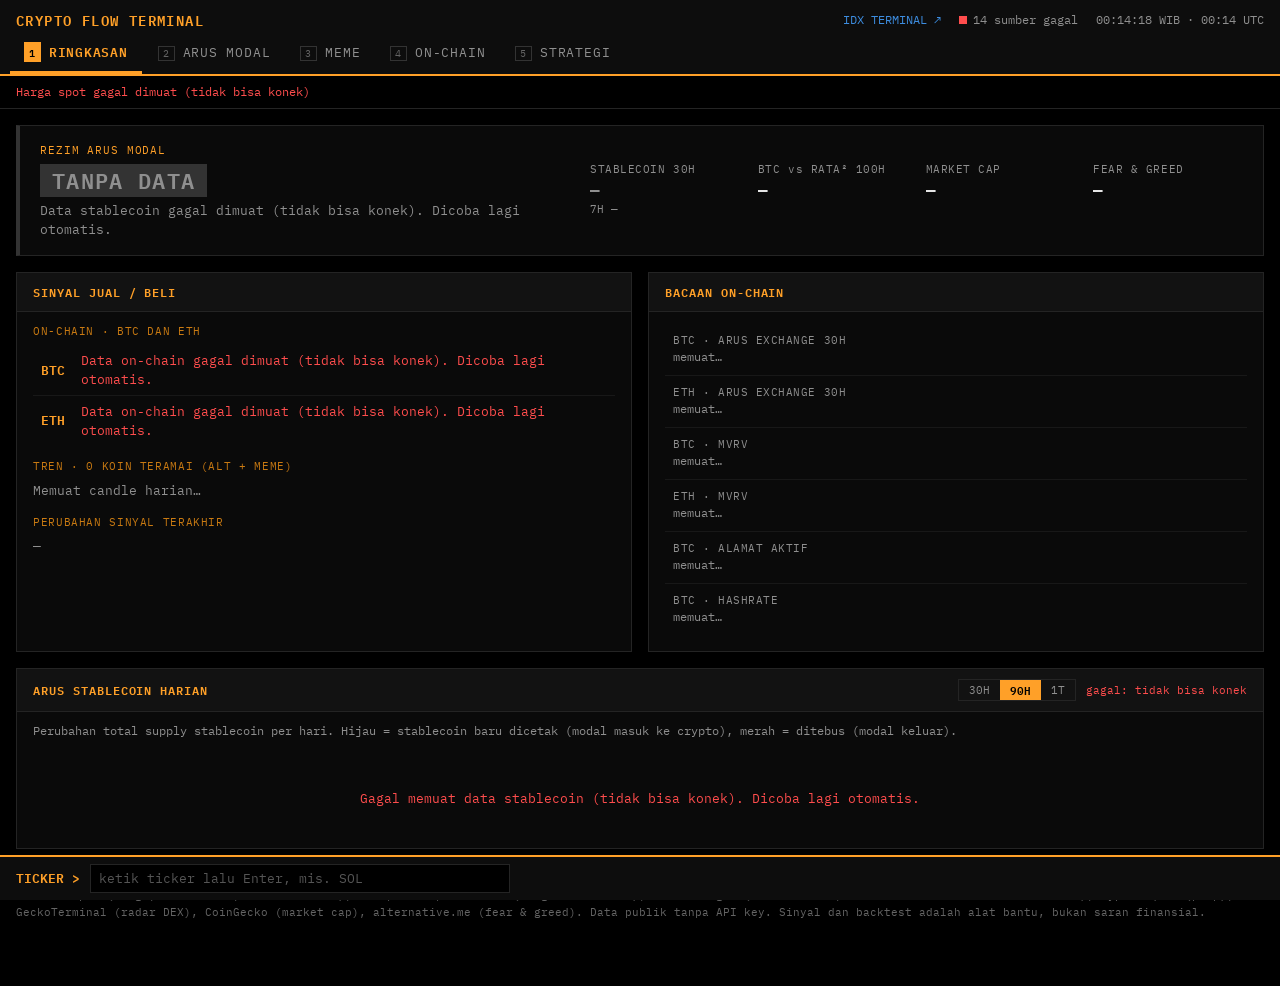
==== commit ddcb2914: "Crypto Flow Terminal: tab Meme + radar DEX, saring token saham, vol-target, mesin harian & track rec" ====
--- a/site/crypto/index.html
+++ b/site/crypto/index.html
@@ -1082,7 +1082,7 @@
 function renderTrack(){
   const el=$('c-tr'), f=S.feed.eng||{}, x=trackEq(), cap=S.cap;
   if(!x){ $('a-tr').textContent=''; msg('c-tr','<div class="empty">'+(f.ok===false||f.ok?'Belum ada catatan. Mesin harian mulai mencatat 07:05 WIB setelah pembaruan ini digabung ke repo, dan hasilnya mulai terlihat sehari sesudahnya.':'Memuat catatan mesin harian…')+'</div>'); return; }
-  const T=x.T, L=x.last, E=x.lastEff, U=T.uni||{core:[],meme:[]};
+  const T=x.T, L=x.last, E={core:L.core||'',meme:L.meme||'',sc:L.sc,oc:L.oc||{}}, U=T.uni||{core:[],meme:[]};
   $('a-tr').textContent='mulai '+yfmt.format(Date.parse(T.start||T.rows[0].d))+' · '+T.rows.length+' hari tercatat'+(x.late?' · '+x.late+' terlambat':'')+' · terakhir dicatat '+ago(Date.parse(L.at))+' lalu';
   if(!once('c-tr',[L.at,T.rows.length,cap])) return;
   const onList=(key,names)=>names.filter((s,j)=>E[key]&&E[key][j]==='1');
@@ -1090,7 +1090,7 @@
   let h='<div class="stats">'+TRK.map(([k,nm])=>stt(nm.toUpperCase(),usdt(cap*x.eq[k])+' USDT',pctTxt((x.eq[k]-1)*100,1)+' · DD −'+(x.dd[k]*100).toFixed(1)+'%')).join('')
     +stt('ON-CHAIN BTC / ETH',pctTxt((x.eq.ocb-1)*100,1)+' / '+pctTxt((x.eq.oce-1)*100,1),'ikut sinyal MVRV')+'</div>';
   h+=x.days>=1?'<div class="lg">'+TRK.map(([k,nm,c])=>'<span><i style="background:'+c+'"></i>'+nm+'</span>').join('')+'</div><div id="trc"></div>':'<div class="sub" style="padding:4px 0 8px">Baru 1 hari tercatat ('+esc(L.d)+'). Hasil pertama terlihat besok setelah 07:05 WIB.</div>';
-  h+='<div class="ct">POSISI DARI CATATAN TERAKHIR · CLOSE '+esc(L.d)+(L.late?' · <span class="dn">TERLAMBAT, POSISI TIDAK DIUBAH</span>':'')+'</div>'
+  h+='<div class="ct">SINYAL CATATAN TERAKHIR · CLOSE '+esc(L.d)+' · BERLAKU UNTUK HARI BERIKUTNYA'+(L.late?' · <span class="dn">DICATAT TERLAMBAT, TIDAK DIPAKAI UNTUK MENGUBAH POSISI</span>':'')+'</div>'
     +'<table class="wrap"><tbody><tr><td class="mute">BTC &gt; SMA100</td><td class="l">'+(L.btcUp?'<span class="up">YA</span>':'<span class="dn">TIDAK</span> (semua TREN keluar)')+'</td></tr>'
     +'<tr><td class="mute">INTI ('+coreOn.length+' / '+U.core.length+')</td><td class="l">'+(coreOn.length?coreOn.map(esc).join(' '):'<span class="dim">cash</span>')+'</td></tr>'
     +'<tr><td class="mute">SKALA VT50</td><td class="l">'+(E.sc==null?'—':(E.sc*100).toFixed(0)+'%')+(L.vol!=null?' <span class="dim">(vol 30 hari '+(L.vol*100).toFixed(0)+'%/thn)</span>':'')+'</td></tr>'
